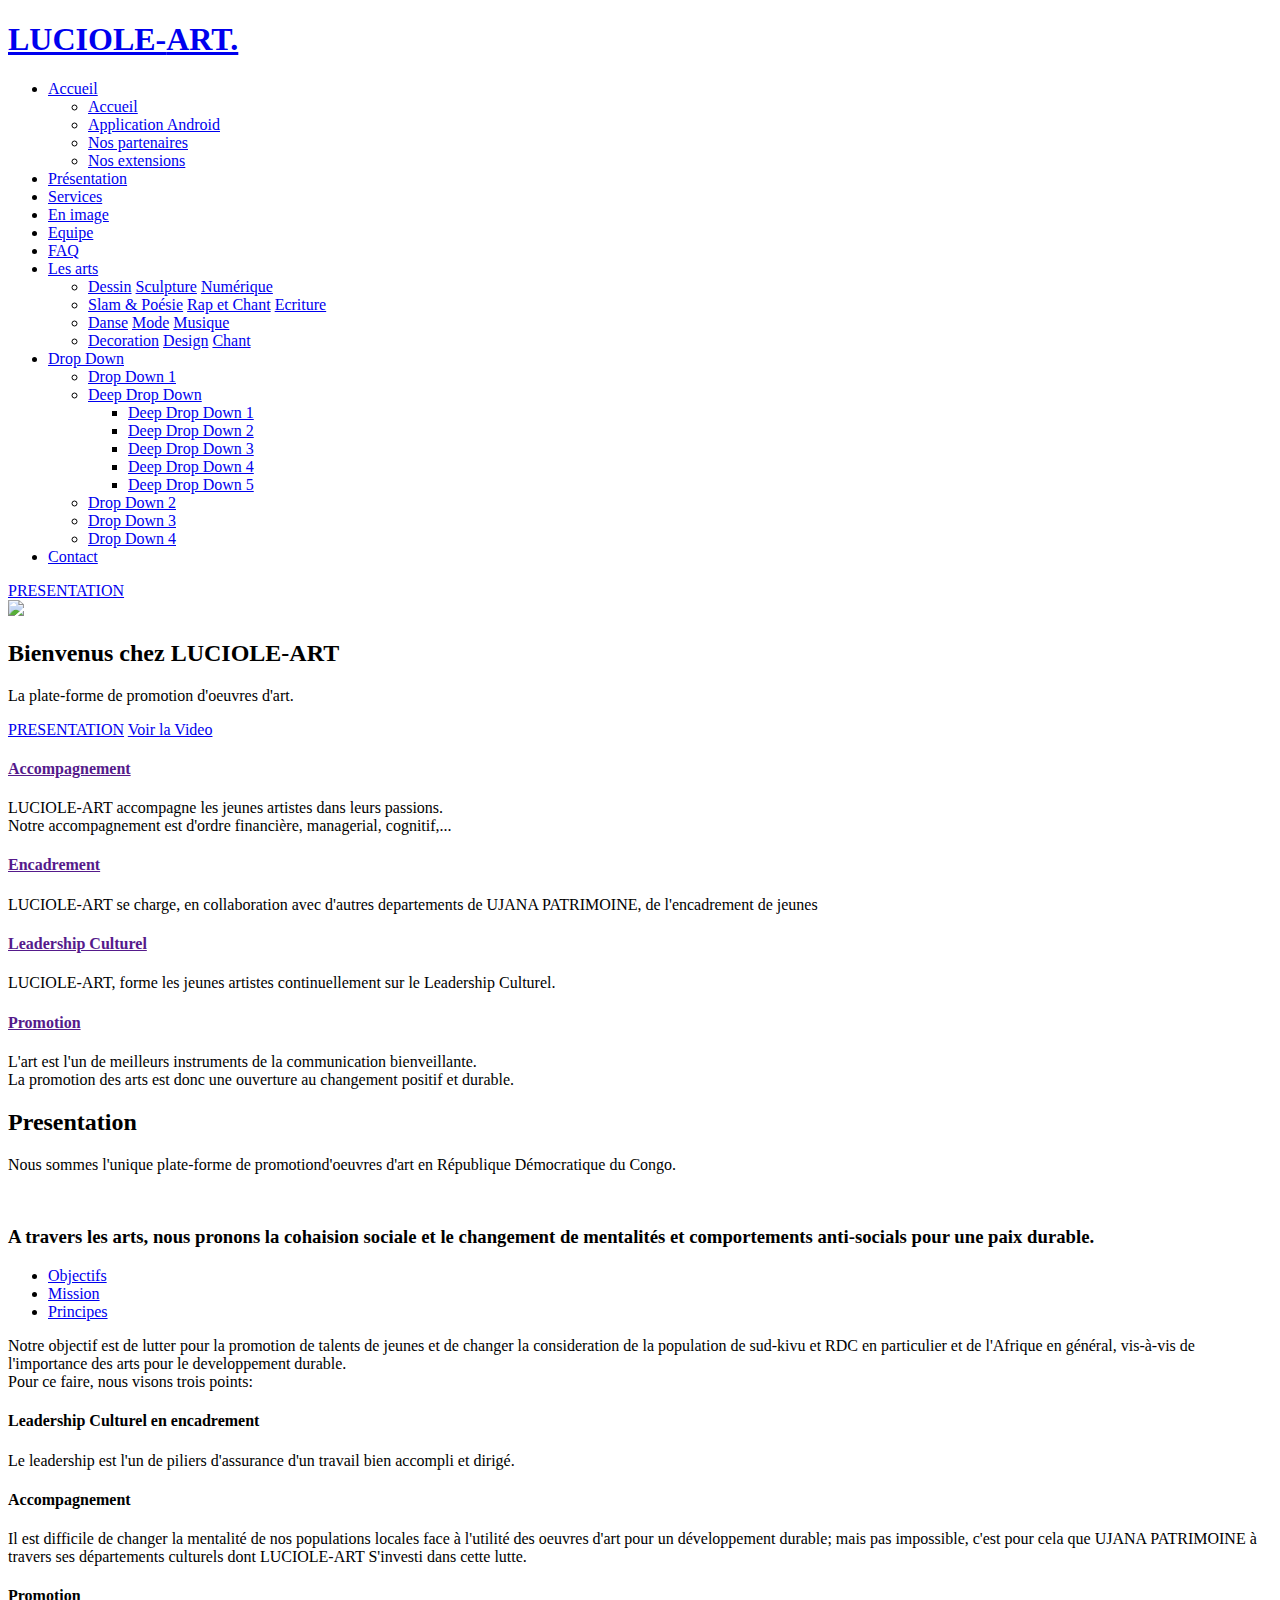
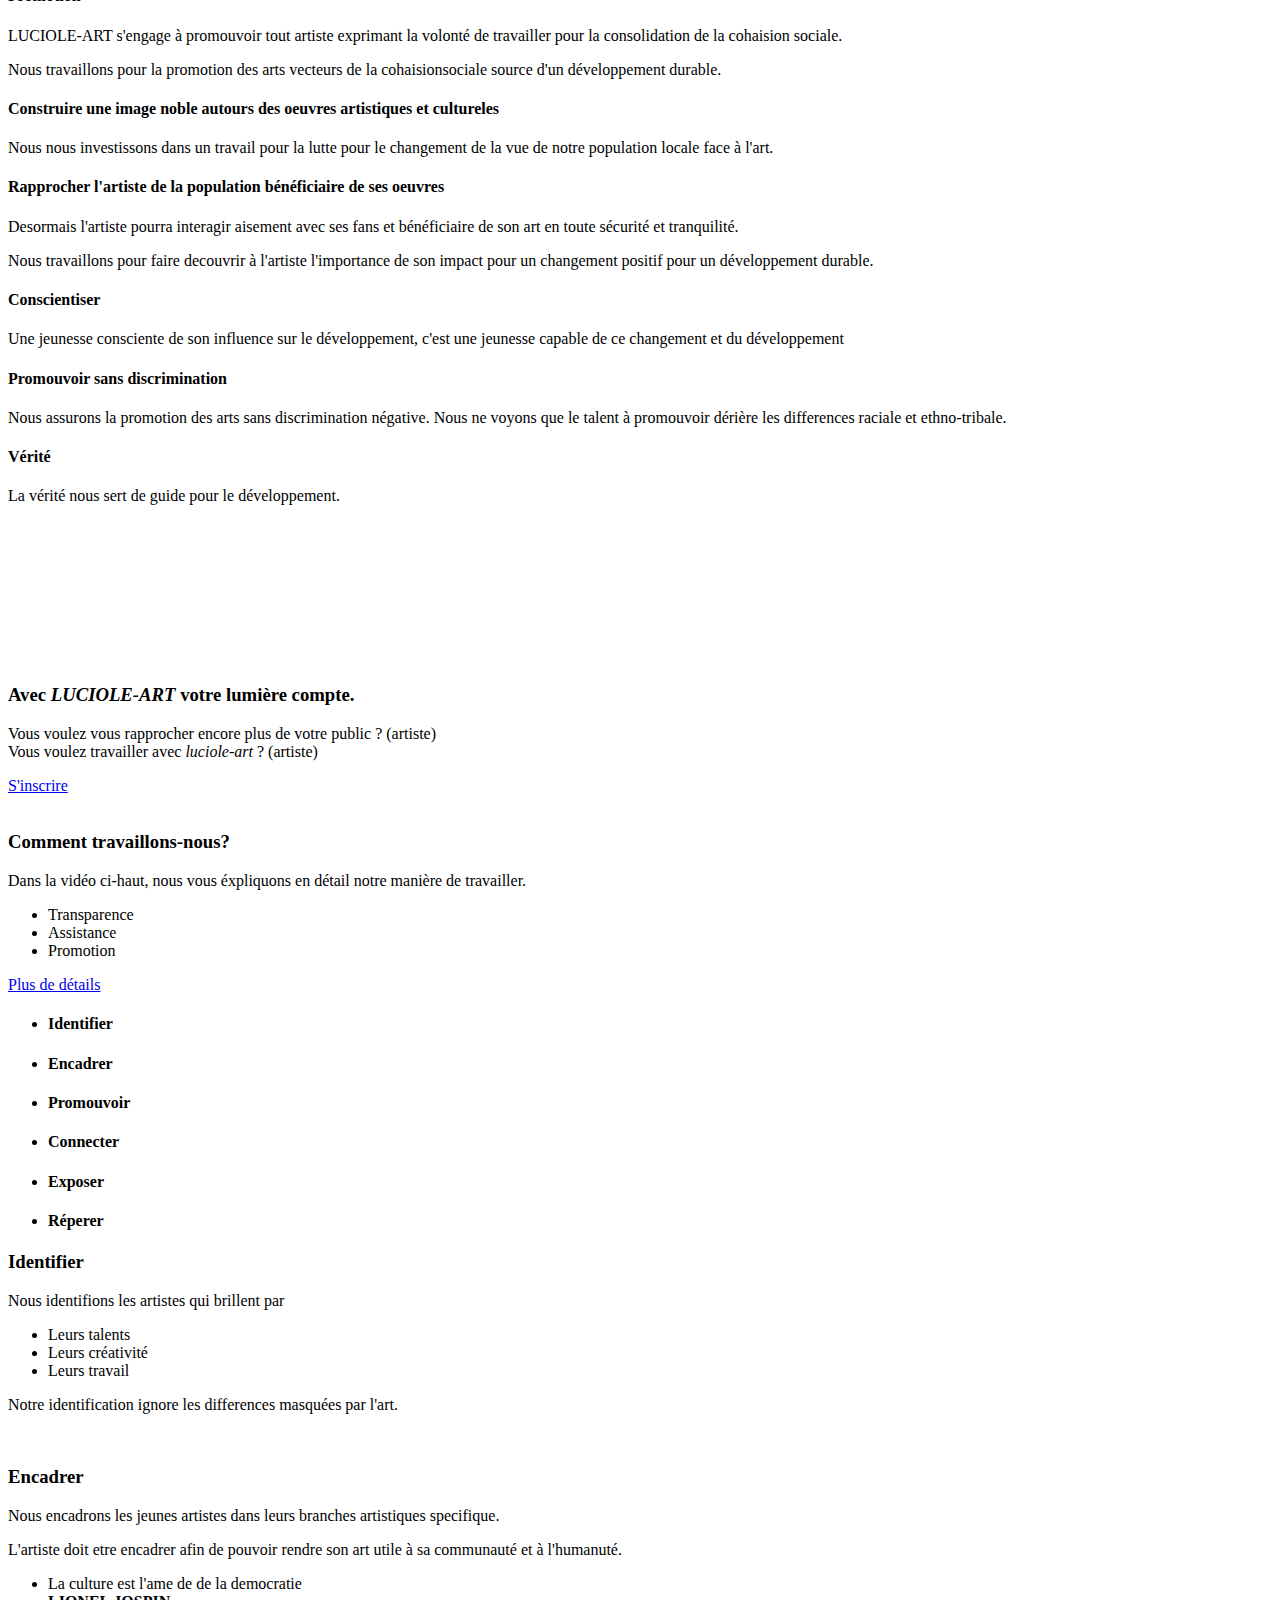
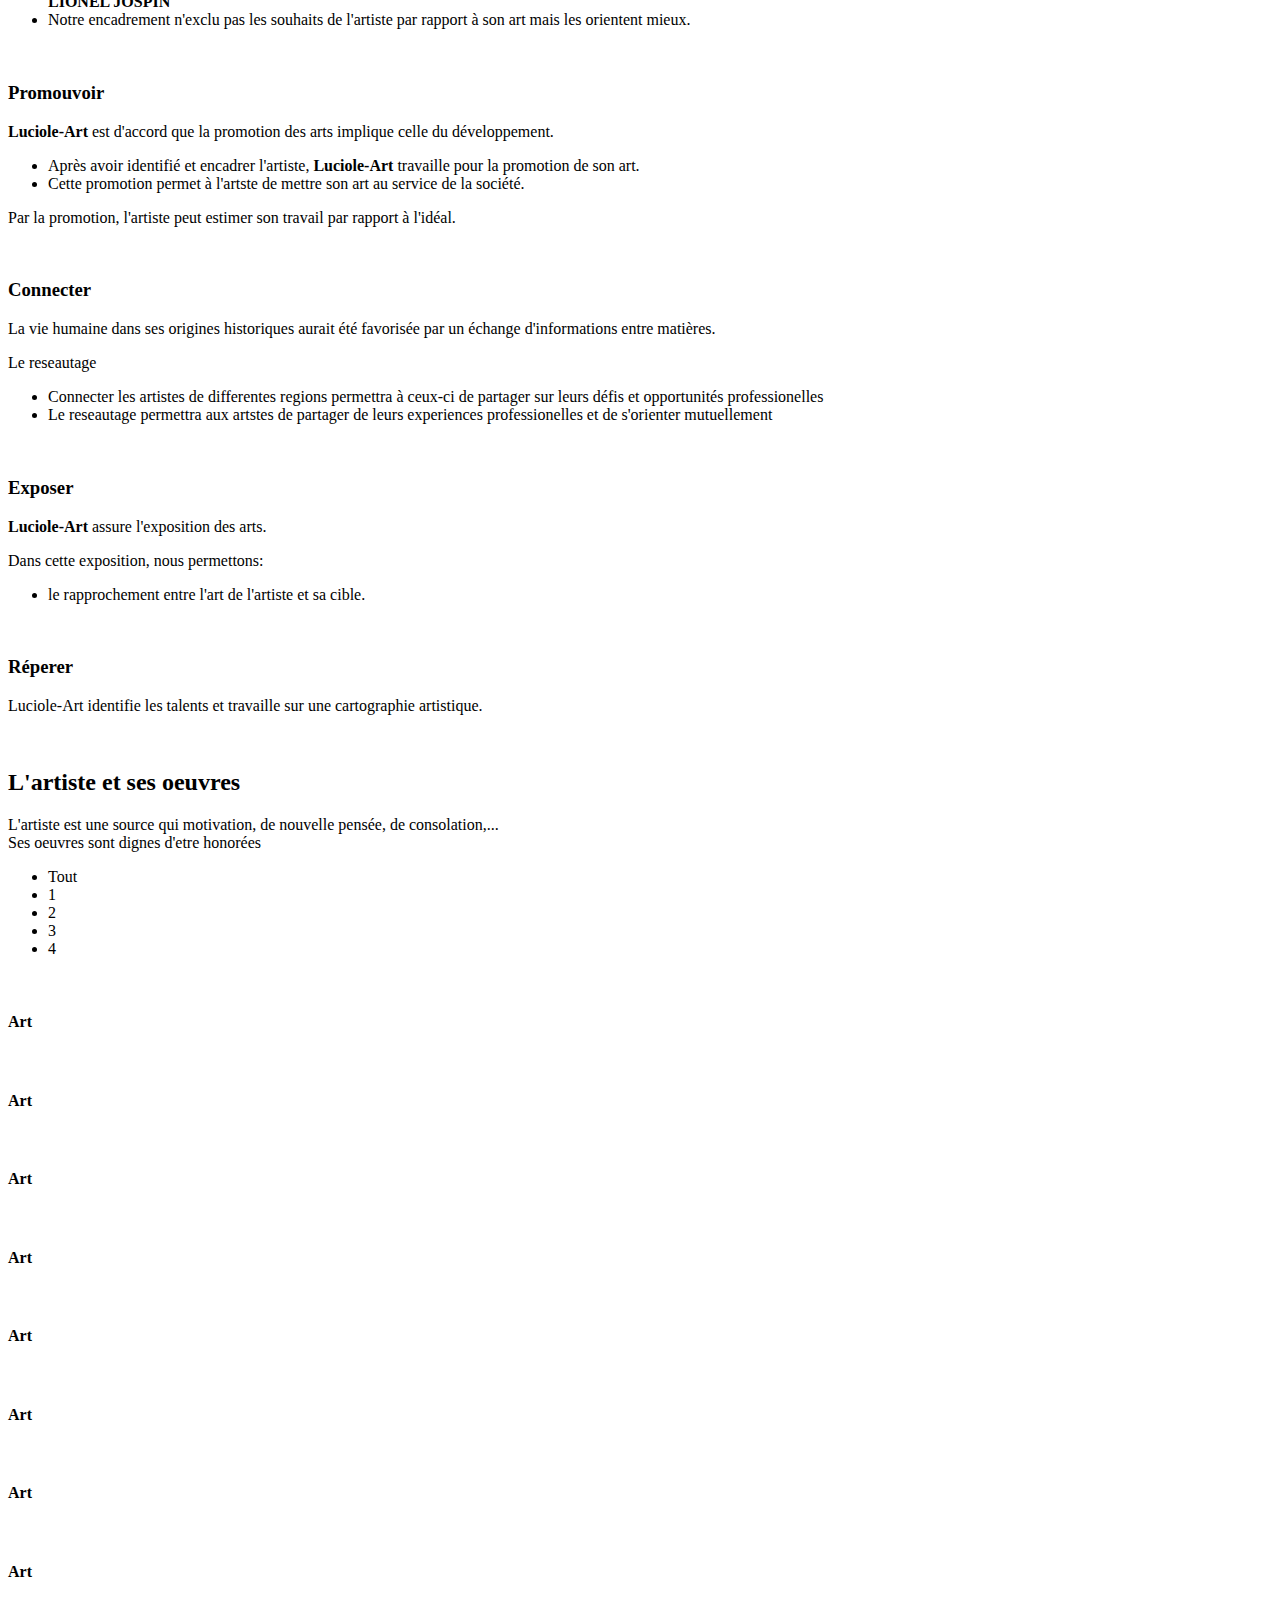
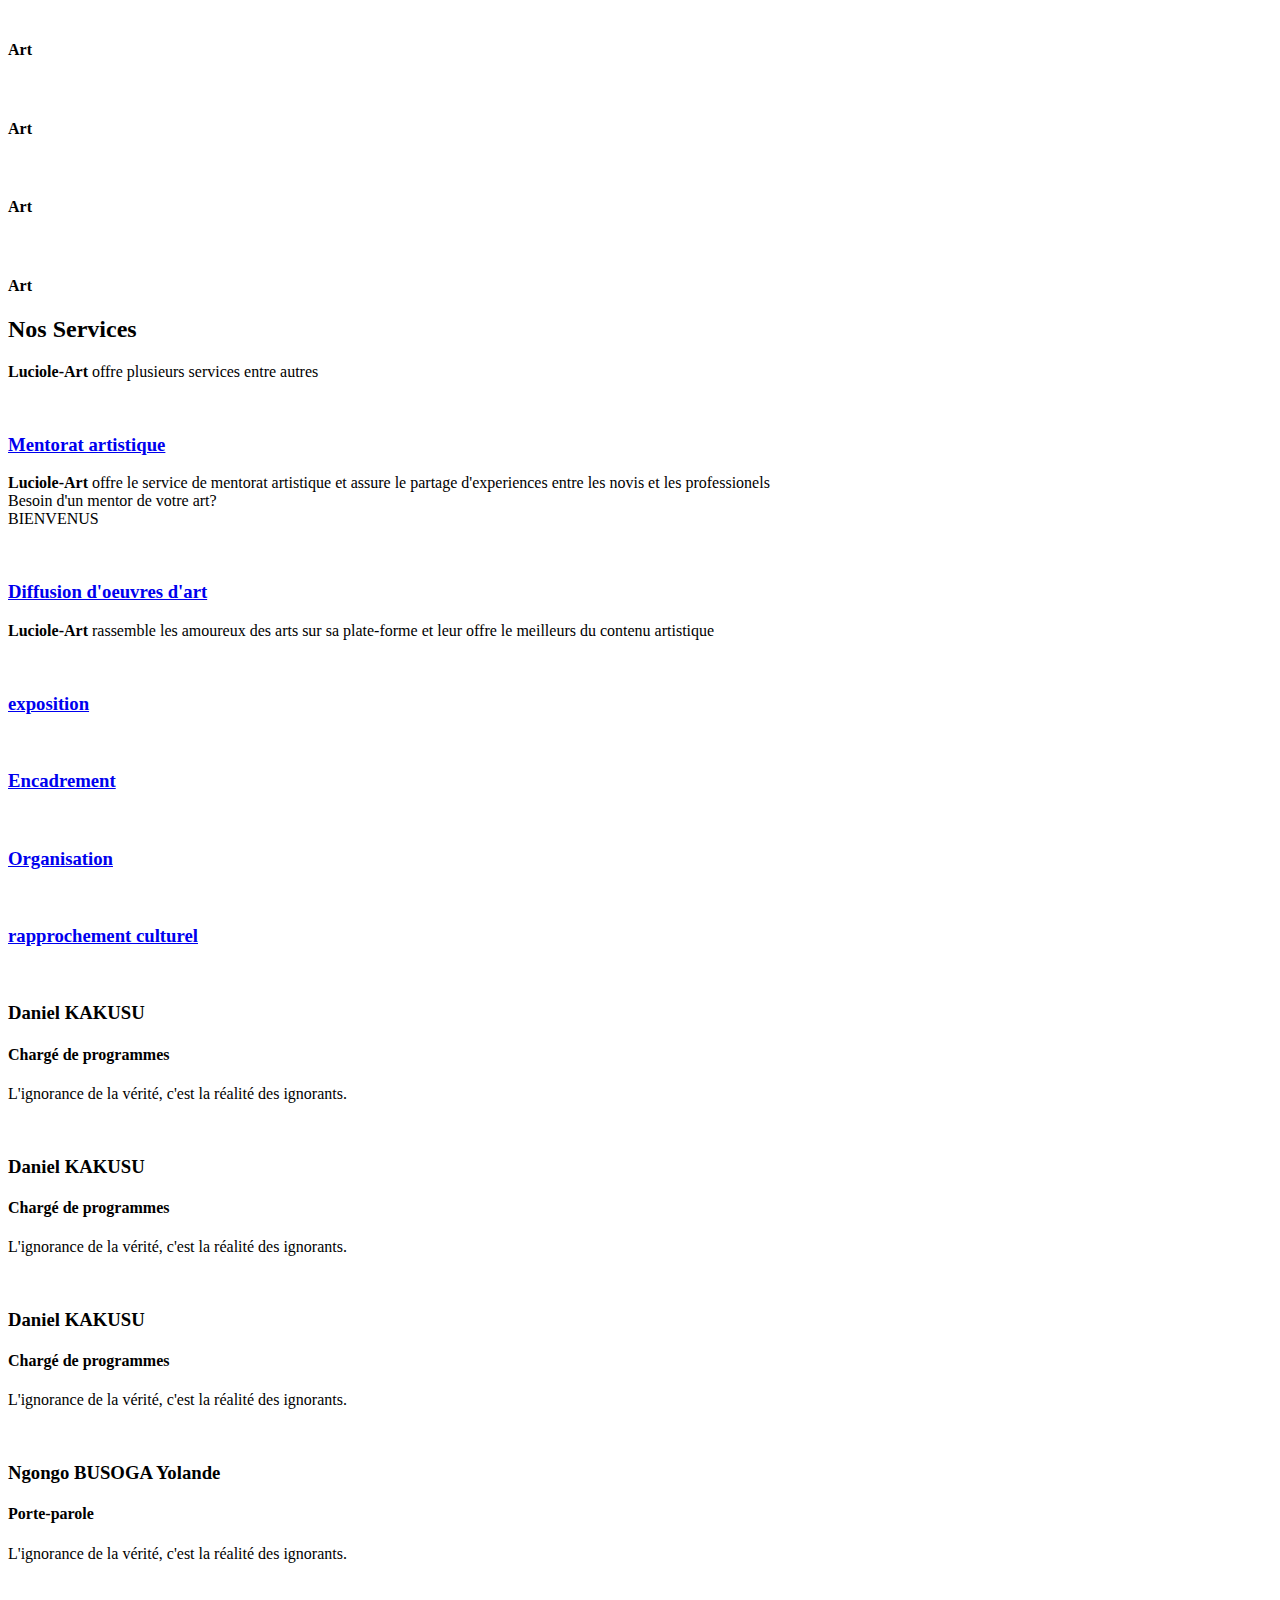
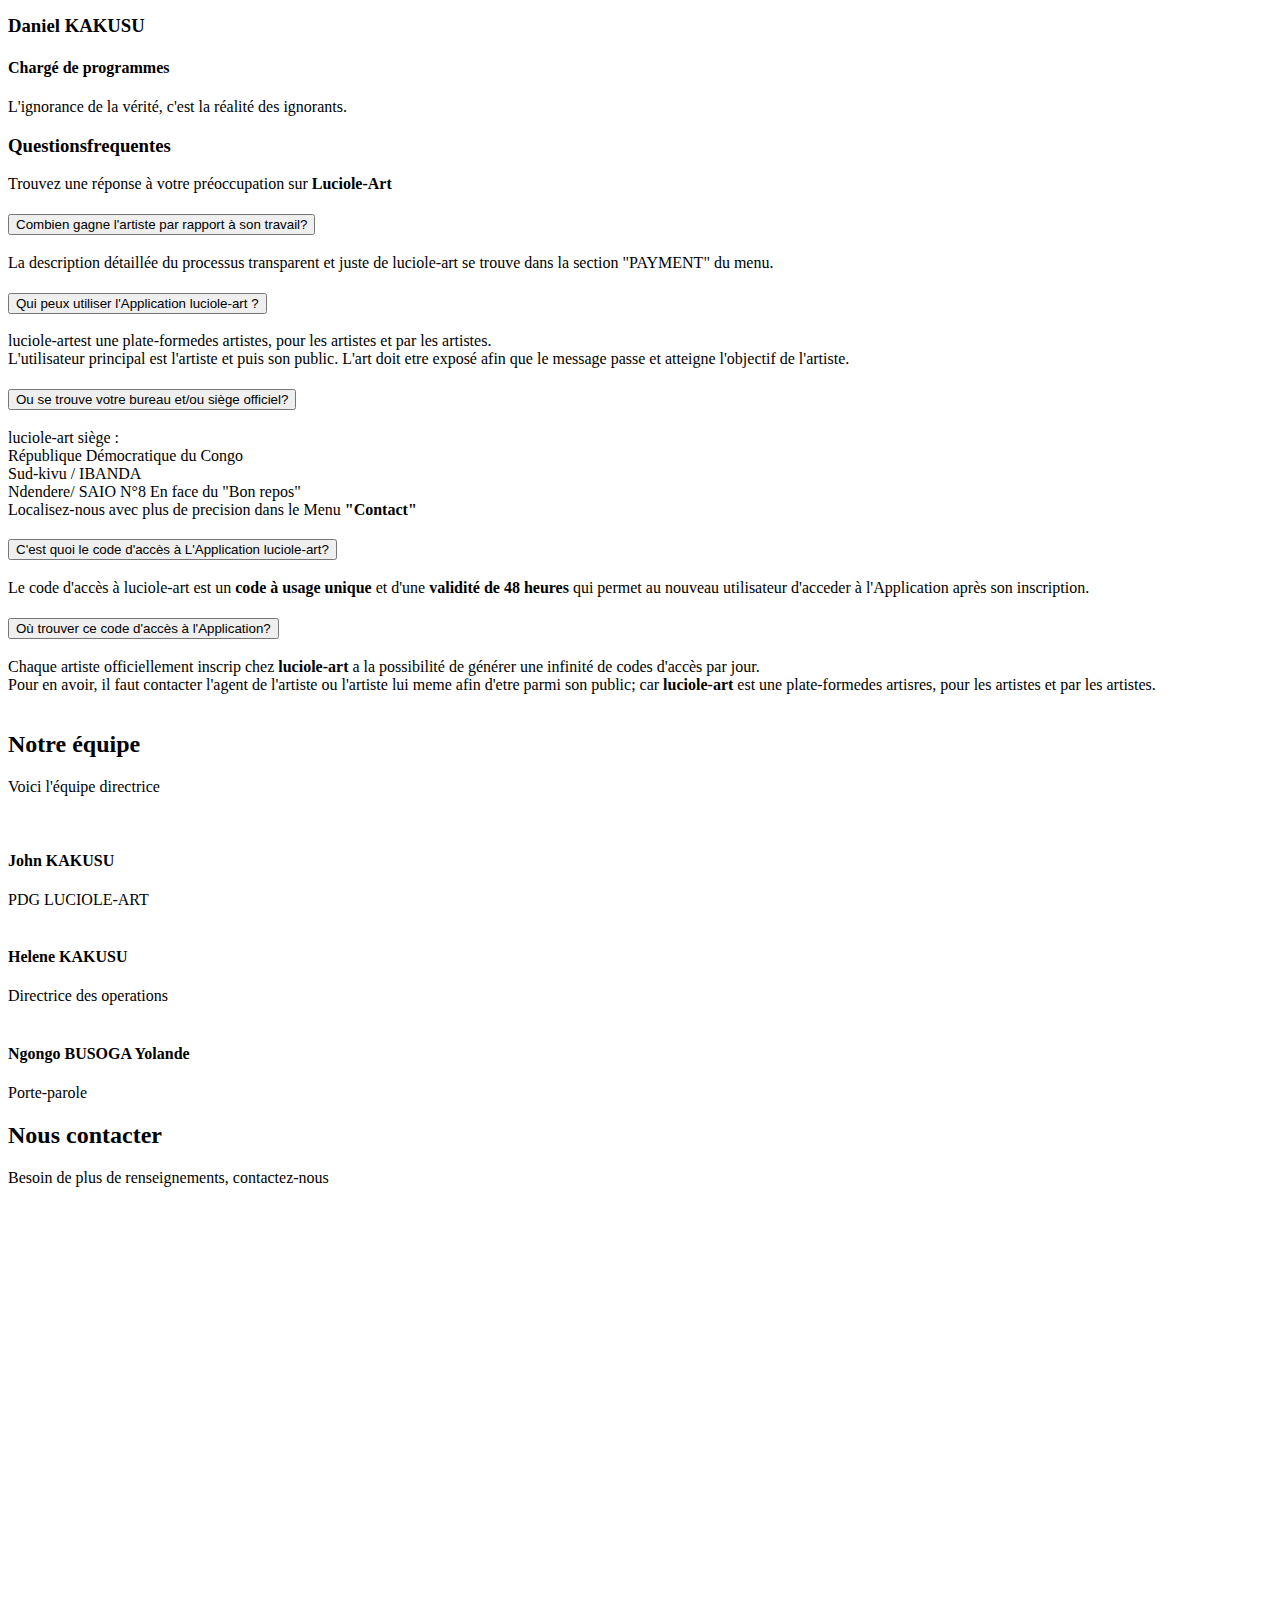
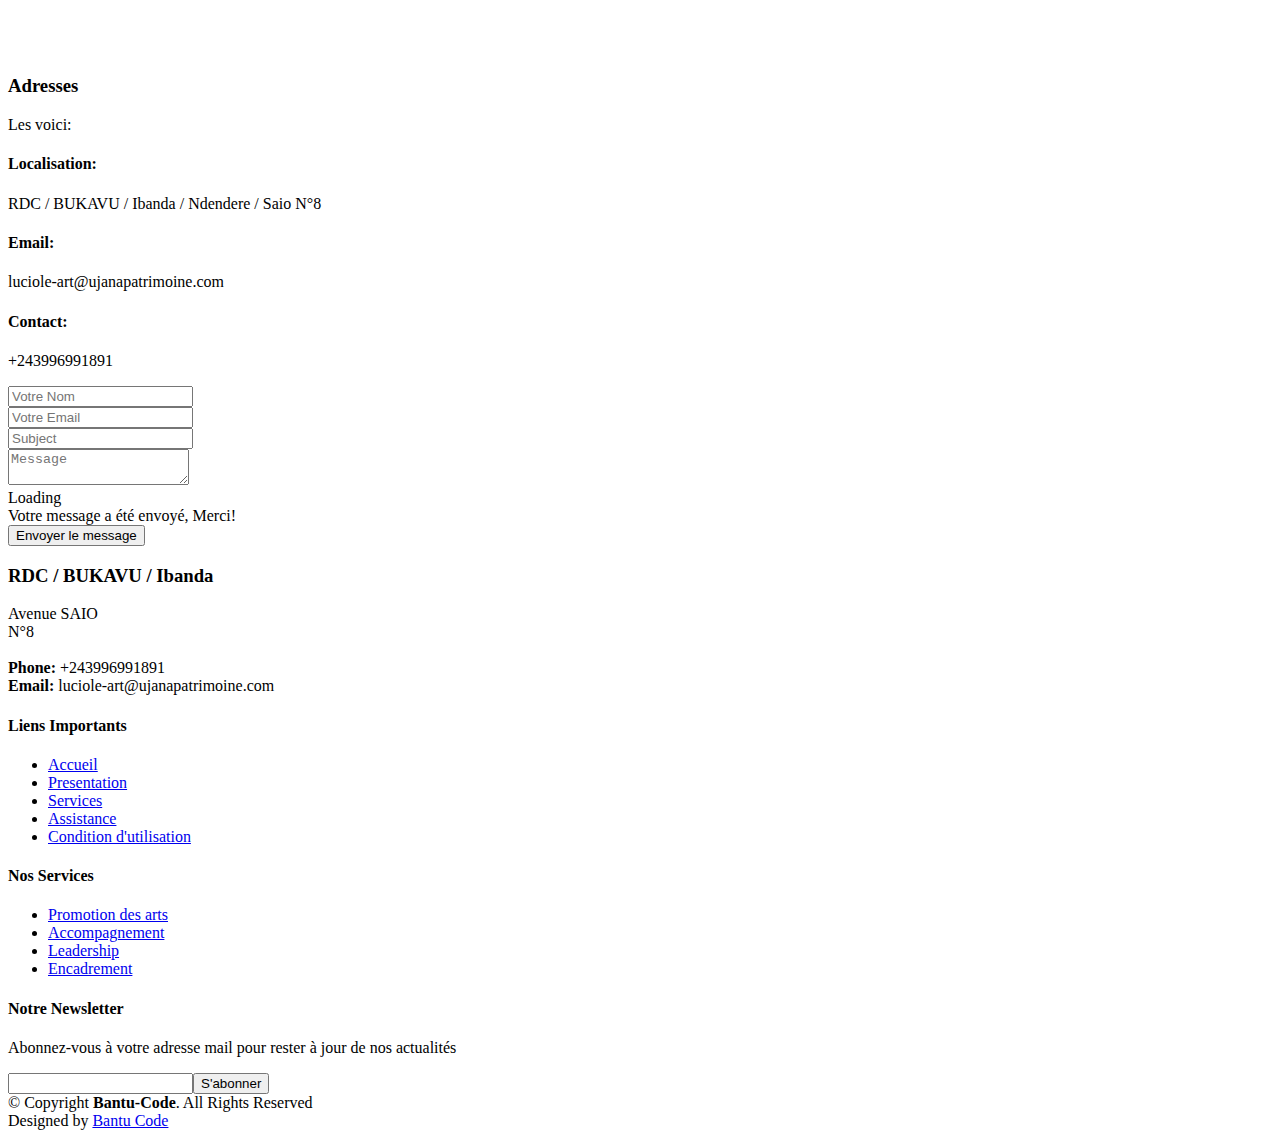
==== index.html @ 723c55bb "ajout de l'index html" ====
<!DOCTYPE html>
<html lang="en">

<head>
  <meta charset="utf-8">
  <meta content="width=device-width, initial-scale=1.0" name="viewport">

  <title>LUCIOLE-ART</title>
  <meta content="" name="description">
  <meta content="" name="keywords">

  <!-- Favicons -->
  <link href="logo.png" rel="icon">
  <link href="logo.png" rel="apple-touch-icon">

  <!-- Google Fonts -->
  <link rel="preconnect" href="https://fonts.googleapis.com">
  <link rel="preconnect" href="https://fonts.gstatic.com" crossorigin>
  <link href="https://fonts.googleapis.com/css2?family=Open+Sans:ital,wght@0,300;0,400;0,500;0,600;0,700;1,300;1,400;1,500;1,600;1,700&family=Poppins:ital,wght@0,300;0,400;0,500;0,600;0,700;1,300;1,400;1,500;1,600;1,700&family=Source+Sans+Pro:ital,wght@0,300;0,400;0,600;0,700;1,300;1,400;1,600;1,700&display=swap" rel="stylesheet">

  <!-- Vendor CSS Files -->
  <link href="bootstrap.min.css" rel="stylesheet">
  <link href="bootstrap-icons.css" rel="stylesheet">
  <link href="aos.css" rel="stylesheet">
  <link href="glightbox.min.css" rel="stylesheet">
  <link href="swiper-bundle.min.css" rel="stylesheet">

  <!-- Variables CSS Files. Uncomment your preferred color scheme -->
  <link href="variables.css" rel="stylesheet">
  <!-- <link href="assets/css/variables-blue.css" rel="stylesheet"> -->
  <!-- <link href="assets/css/variables-green.css" rel="stylesheet"> -->
  <!-- <link href="assets/css/variables-orange.css" rel="stylesheet"> -->
  <!-- <link href="assets/css/variables-purple.css" rel="stylesheet"> -->
  <!-- <link href="assets/css/variables-red.css" rel="stylesheet"> -->
  <!-- <link href="assets/css/variables-pink.css" rel="stylesheet"> -->

  <!-- Template Main CSS File -->
  <link href="main.css" rel="stylesheet">

  <!-- =======================================================
  * Template Name: HeroBiz
  * Updated: Sep 18 2023 with Bootstrap v5.3.2
  * Template URL: https://bootstrapmade.com/herobiz-bootstrap-business-template/
  * Author: BootstrapMade.com
  * License: https://bootstrapmade.com/license/
  ======================================================== -->
</head>

<body>

  <!-- ======= Header ======= -->
  <header id="header" class="header fixed-top" data-scrollto-offset="0">
    <div class="container-fluid d-flex align-items-center justify-content-between">

      <a href="index.html" class="logo d-flex align-items-center scrollto me-auto me-lg-0">
        <!-- Uncomment the line below if you also wish to use an image logo -->
        <!-- <img src="assets/img/logo.png" alt=""> -->
        <h1>LUCIOLE-<span>ART.</span></h1>
      </a>

      <nav id="navbar" class="navbar">
        <ul>

          <li class="dropdown"><a href="#"><span>Accueil</span> <i class="bi bi-chevron-down dropdown-indicator"></i></a>
            <ul>
              <li><a href="index.html" class="active">Accueil</a></li>
              <li><a href="index-2.html">Application Android</a></li>
              <li><a href="index-3.html">Nos partenaires</a></li>
              <li><a href="index-4.html">Nos extensions</a></li>
            </ul>
          </li>

          <li><a class="nav-link scrollto" href="index.html#about">Présentation</a></li>
          <li><a class="nav-link scrollto" href="index.html#services">Services</a></li>
          <li><a class="nav-link scrollto" href="index.html#portfolio">En image</a></li>
          <li><a class="nav-link scrollto" href="index.html#team">Equipe</a></li>
          <li><a href="index.html#faq">FAQ</a></li>
          <li class="dropdown megamenu"><a href="#"><span>Les arts</span> <i class="bi bi-chevron-down dropdown-indicator"></i></a>
            <ul>
              <li>
                <a href="#">Dessin</a>
                <a href="#">Sculpture</a>
                <a href="#">Numérique</a>
              </li>
              <li>
                <a href="#">Slam & Poésie</a>
                <a href="#">Rap et Chant</a>
                <a href="#">Ecriture</a>
              </li>
              <li>
                <a href="#">Danse</a>
                <a href="#">Mode</a>
                <a href="#">Musique</a>
              </li>
              <li>
                <a href="#">Decoration</a>
                <a href="#">Design</a>
                <a href="#">Chant</a>
              </li>
            </ul>
          </li>
          <li class="dropdown"><a href="#"><span>Drop Down</span> <i class="bi bi-chevron-down dropdown-indicator"></i></a>
            <ul>
              <li><a href="#">Drop Down 1</a></li>
              <li class="dropdown"><a href="#"><span>Deep Drop Down</span> <i class="bi bi-chevron-down dropdown-indicator"></i></a>
                <ul>
                  <li><a href="#">Deep Drop Down 1</a></li>
                  <li><a href="#">Deep Drop Down 2</a></li>
                  <li><a href="#">Deep Drop Down 3</a></li>
                  <li><a href="#">Deep Drop Down 4</a></li>
                  <li><a href="#">Deep Drop Down 5</a></li>
                </ul>
              </li>
              <li><a href="#">Drop Down 2</a></li>
              <li><a href="#">Drop Down 3</a></li>
              <li><a href="#">Drop Down 4</a></li>
            </ul>
          </li>
          <li><a class="nav-link scrollto" href="index.html#contact">Contact</a></li>
        </ul>
        <i class="bi bi-list mobile-nav-toggle d-none"></i>
      </nav><!-- .navbar -->

      <a class="btn-getstarted scrollto" href="index.html#about">PRESENTATION</a>

    </div>
  </header><!-- End Header -->

  <section id="hero-animated" class="hero-animated d-flex align-items-center">
    <div class="container d-flex flex-column justify-content-center align-items-center text-center position-relative" data-aos="zoom-out">
      <img src="hero-carousel-3.svg" class="img-fluid animated">
      <h2>Bienvenus chez <span>LUCIOLE-ART</span></h2>
      <p>La plate-forme de promotion d'oeuvres d'art.</p>
      <div class="d-flex">
        <a href="#about" class="btn-get-started scrollto">PRESENTATION</a>
        <a href="https://www.youtube.com/watch?v=LXb3EKWsInQ" class="glightbox btn-watch-video d-flex align-items-center"><i class="bi bi-play-circle"></i><span>Voir la Video</span></a>
      </div>
    </div>
  </section>

  <main id="main">

    <!-- ======= Featured Services Section ======= -->
    <section id="featured-services" class="featured-services">
      <div class="container">

        <div class="row gy-4">

          <div class="col-xl-3 col-md-6 d-flex" data-aos="zoom-out">
            <div class="service-item position-relative">
              <div class="icon"><i class="bi bi-activity icon"></i></div>
              <h4><a href="" class="stretched-link">Accompagnement</a></h4>
              <p><span>LUCIOLE-ART</span> accompagne les jeunes artistes dans leurs passions.<br/> 
              Notre accompagnement est d'ordre financière, managerial, cognitif,...</p>
            </div>
          </div><!-- End Service Item -->

          <div class="col-xl-3 col-md-6 d-flex" data-aos="zoom-out" data-aos-delay="200">
            <div class="service-item position-relative">
              <div class="icon"><i class="bi bi-bounding-box-circles icon"></i></div>
              <h4><a href="" class="stretched-link">Encadrement</a></h4>
              <p><span>LUCIOLE-ART</span> se charge, en collaboration avec d'autres departements de <span>UJANA PATRIMOINE</span>, de l'encadrement de jeunes </p>
            </div>
          </div><!-- End Service Item -->

          <div class="col-xl-3 col-md-6 d-flex" data-aos="zoom-out" data-aos-delay="400">
            <div class="service-item position-relative">
              <div class="icon"><i class="bi bi-calendar4-week icon"></i></div>
              <h4><a href="" class="stretched-link">Leadership Culturel</a></h4>
              <p>LUCIOLE-ART, forme les jeunes artistes continuellement sur le Leadership Culturel.</p>
            </div>
          </div><!-- End Service Item -->

          <div class="col-xl-3 col-md-6 d-flex" data-aos="zoom-out" data-aos-delay="600">
            <div class="service-item position-relative">
              <div class="icon"><i class="bi bi-broadcast icon"></i></div>
              <h4><a href="" class="stretched-link">Promotion</a></h4>
              <p>L'art est l'un de meilleurs instruments de la communication bienveillante. <br/> La promotion des arts est donc une ouverture au changement positif et durable.</p>
            </div>
          </div><!-- End Service Item -->

        </div>

      </div>
    </section><!-- End Featured Services Section -->

    <!-- ======= About Section ======= -->
    <section id="about" class="about">
      <div class="container" data-aos="fade-up">

        <div class="section-header">
          <h2>Presentation</h2>
          <p>Nous sommes l'unique plate-forme de promotiond'oeuvres d'art en République Démocratique du Congo.</p>
        </div>

        <div class="row g-4 g-lg-5" data-aos="fade-up" data-aos-delay="200">

          <div class="col-lg-5">
            <div class="about-img">
              <img src="logo.png" class="img-fluid" alt="">
            </div>
          </div>

          <div class="col-lg-7">
            <h3 class="pt-0 pt-lg-5">A travers les arts, nous pronons la cohaision sociale et le changement de mentalités et comportements anti-socials pour une paix durable.</h3>

            <!-- Tabs -->
            <ul class="nav nav-pills mb-3">
              <li><a class="nav-link active" data-bs-toggle="pill" href="#tab1">Objectifs</a></li>
              <li><a class="nav-link" data-bs-toggle="pill" href="#tab2">Mission</a></li>
              <li><a class="nav-link" data-bs-toggle="pill" href="#tab3">Principes</a></li>
            </ul><!-- End Tabs -->

            <!-- Tab Content -->
            <div class="tab-content">

              <div class="tab-pane fade show active" id="tab1">

                <p class="fst-italic">Notre objectif est de lutter pour la promotion de talents de jeunes et de changer la consideration de la population de sud-kivu et RDC en particulier et de l'Afrique en général, vis-à-vis de l'importance des arts pour le developpement durable.<br/> Pour ce faire, nous visons trois points:</p>

                <div class="d-flex align-items-center mt-4">
                  <i class="bi bi-check2"></i>
                  <h4>Leadership Culturel en encadrement</h4>
                </div>
                <p>Le leadership est l'un de piliers d'assurance d'un travail bien accompli et dirigé.</p>

                <div class="d-flex align-items-center mt-4">
                  <i class="bi bi-check2"></i>
                  <h4>Accompagnement</h4>
                </div>
                <p>Il est difficile de changer la mentalité de nos populations locales face à l'utilité des oeuvres d'art pour un développement durable; mais pas impossible, c'est pour cela que UJANA PATRIMOINE à travers ses départements culturels dont LUCIOLE-ART S'investi dans cette lutte.</p>

                <div class="d-flex align-items-center mt-4">
                  <i class="bi bi-check2"></i>
                  <h4>Promotion</h4>
                </div>
                <p>LUCIOLE-ART s'engage à promouvoir tout artiste exprimant la volonté de travailler pour la consolidation de la cohaision sociale. </p>

              </div><!-- End Tab 1 Content -->

              <div class="tab-pane fade show" id="tab2">

                <p class="fst-italic">Nous travaillons pour la promotion des arts vecteurs de la cohaisionsociale source d'un développement durable.</p>

                <div class="d-flex align-items-center mt-4">
                  <i class="bi bi-check2"></i>
                  <h4>Construire une image noble autours des oeuvres artistiques et cultureles</h4>
                </div>
                <p>Nous nous investissons dans un travail pour la lutte pour le changement de la vue de notre population locale face à l'art.</p>

                <div class="d-flex align-items-center mt-4">
                  <i class="bi bi-check2"></i>
                  <h4>Rapprocher l'artiste de la population bénéficiaire de ses oeuvres </h4>
                </div>
                <p>Desormais l'artiste pourra interagir aisement avec ses fans et bénéficiaire de son art en toute sécurité et tranquilité.</p>


              </div><!-- End Tab 2 Content -->

              <div class="tab-pane fade show" id="tab3">

                <p class="fst-italic">Nous travaillons pour faire decouvrir à l'artiste l'importance de son impact pour un changement positif pour un développement durable.</p>

                <div class="d-flex align-items-center mt-4">
                  <i class="bi bi-check2"></i>
                  <h4>Conscientiser</h4>
                </div>
                <p>Une jeunesse consciente de son influence sur le développement, c'est une jeunesse capable de ce changement et du développement</p>

                <div class="d-flex align-items-center mt-4">
                  <i class="bi bi-check2"></i>
                  <h4>Promouvoir sans discrimination</h4>
                </div>
                <p>Nous assurons la promotion des arts sans discrimination négative. Nous ne voyons que le talent à promouvoir dérière les differences raciale et ethno-tribale.</p>

                <div class="d-flex align-items-center mt-4">
                  <i class="bi bi-check2"></i>
                  <h4>Vérité</h4>
                </div>
                <p>La vérité nous sert de guide pour le développement.</p>

              </div><!-- End Tab 3 Content -->

            </div>

          </div>

        </div>

      </div>
    </section><!-- End About Section -->

    <!-- ======= Clients Section ======= -->
    <section id="clients" class="clients">
      <div class="container" data-aos="zoom-out">

        <div class="clients-slider swiper">
          <div class="swiper-wrapper align-items-center">
            <div class="swiper-slide"><img src="luciole.png" class="img-fluid" alt=""></div>
            <div class="swiper-slide"><img src="luciole.png" class="img-fluid" alt=""></div>
            <div class="swiper-slide"><img src="luciole.png" class="img-fluid" alt=""></div>
            <div class="swiper-slide"><img src="luciole.png" class="img-fluid" alt=""></div>
            <div class="swiper-slide"><img src="luciole.png" class="img-fluid" alt=""></div>
            <div class="swiper-slide"><img src="luciole.png" class="img-fluid" alt=""></div>
            <div class="swiper-slide"><img src="luciole.png" class="img-fluid" alt=""></div>
            <div class="swiper-slide"><img src="luciole.png" class="img-fluid" alt=""></div>
          </div>
        </div>

      </div>
    </section><!-- End Clients Section -->

    <!-- ======= Call To Action Section ======= -->
    <section id="cta" class="cta">
      <div class="container" data-aos="zoom-out">

        <div class="row g-5">

          <div class="col-lg-8 col-md-6 content d-flex flex-column justify-content-center order-last order-md-first">
            <h3>Avec <em>LUCIOLE-ART</em> votre lumière compte.</h3>
            <p>Vous voulez vous rapprocher encore plus de votre public ? (artiste) <br/>
            Vous voulez travailler avec <em>luciole-art</em> ? (artiste) </p>
            <a class="cta-btn align-self-start" href="#">S'inscrire</a>
          </div>

          <div class="col-lg-4 col-md-6 order-first order-md-last d-flex align-items-center">
            <div class="img">
              <img src="luciole.png" alt="" class="img-fluid">
            </div>
          </div>

        </div>

      </div>
    </section><!-- End Call To Action Section -->

    <!-- ======= On Focus Section ======= -->
    <section id="onfocus" class="onfocus">
      <div class="container-fluid p-0" data-aos="fade-up">

        <div class="row g-0">
          <div class="col-lg-6 video-play position-relative">
            <a href="https://www.youtube.com/watch?v=LXb3EKWsInQ" class="glightbox play-btn"></a>
          </div>
          <div class="col-lg-6">
            <div class="content d-flex flex-column justify-content-center h-100">
              <h3>Comment travaillons-nous?</h3>
              <p class="fst-italic">
                Dans la vidéo ci-haut, nous vous éxpliquons en détail notre manière de travailler.  
              </p>
              <ul>
                <li><i class="bi bi-check-circle"></i> Transparence</li>
                <li><i class="bi bi-check-circle"></i> Assistance</li>
                <li><i class="bi bi-check-circle"></i> Promotion</li>
              </ul>
              <a href="#" class="read-more align-self-start"><span>Plus de détails</span><i class="bi bi-arrow-right"></i></a>
            </div>
          </div>
        </div>

      </div>
    </section><!-- End On Focus Section -->

    <!-- ======= Features Section ======= -->
    <section id="features" class="features">
      <div class="container" data-aos="fade-up">

        <ul class="nav nav-tabs row gy-4 d-flex">

          <li class="nav-item col-6 col-md-4 col-lg-2">
            <a class="nav-link active show" data-bs-toggle="tab" data-bs-target="#tab-1">
              <i class="bi bi-binoculars color-cyan"></i>
              <h4>Identifier</h4>
            </a>
          </li><!-- End Tab 1 Nav -->

          <li class="nav-item col-6 col-md-4 col-lg-2">
            <a class="nav-link" data-bs-toggle="tab" data-bs-target="#tab-2">
              <i class="bi bi-box-seam color-indigo"></i>
              <h4>Encadrer</h4>
            </a>
          </li><!-- End Tab 2 Nav -->

          <li class="nav-item col-6 col-md-4 col-lg-2">
            <a class="nav-link" data-bs-toggle="tab" data-bs-target="#tab-3">
              <i class="bi bi-brightness-high color-teal"></i>
              <h4>Promouvoir</h4>
            </a>
          </li><!-- End Tab 3 Nav -->

          <li class="nav-item col-6 col-md-4 col-lg-2">
            <a class="nav-link" data-bs-toggle="tab" data-bs-target="#tab-4">
              <i class="bi bi-command color-red"></i>
              <h4>Connecter</h4>
            </a>
          </li><!-- End Tab 4 Nav -->

          <li class="nav-item col-6 col-md-4 col-lg-2">
            <a class="nav-link" data-bs-toggle="tab" data-bs-target="#tab-5">
              <i class="bi bi-easel color-blue"></i>
              <h4>Exposer</h4>
            </a>
          </li><!-- End Tab 5 Nav -->

          <li class="nav-item col-6 col-md-4 col-lg-2">
            <a class="nav-link" data-bs-toggle="tab" data-bs-target="#tab-6">
              <i class="bi bi-map color-orange"></i>
              <h4>Réperer</h4>
            </a>
          </li><!-- End Tab 6 Nav -->

        </ul>

        <div class="tab-content">

          <div class="tab-pane active show" id="tab-1">
            <div class="row gy-4">
              <div class="col-lg-8 order-2 order-lg-1" data-aos="fade-up" data-aos-delay="100">
                <h3>Identifier</h3>
                <p class="fst-italic">
                  Nous identifions les artistes qui brillent par
                </p>
                <ul>
                  <li><i class="bi bi-check-circle-fill"></i> Leurs talents</li>
                  <li><i class="bi bi-check-circle-fill"></i> Leurs créativité</li>
                  <li><i class="bi bi-check-circle-fill"></i> Leurs travail</li>
                </ul>
                <p>
                  Notre identification ignore les differences masquées par l'art.
                </p>
              </div>
              <div class="col-lg-4 order-1 order-lg-2 text-center" data-aos="fade-up" data-aos-delay="200">
                <img src="features-1.svg" alt="" class="img-fluid">
              </div>
            </div>
          </div><!-- End Tab Content 1 -->

          <div class="tab-pane" id="tab-2">
            <div class="row gy-4">
              <div class="col-lg-8 order-2 order-lg-1">
                <h3>Encadrer</h3>
                <p>
                 Nous encadrons les jeunes artistes dans leurs branches artistiques specifique.
                </p>
                <p class="fst-italic">
                 L'artiste doit etre encadrer afin de pouvoir rendre son art utile à sa communauté et à l'humanuté.
                </p>
                <ul>
                  <li><i class="bi bi-check-circle-fill"></i>La culture est l'ame de de la democratie<br/> <strong>LIONEL JOSPIN</strong></li>
                  <li><i class="bi bi-check-circle-fill"></i> Notre encadrement n'exclu pas les souhaits de l'artiste par rapport à son art mais les orientent mieux.</li>
                   </ul>
              </div>
              <div class="col-lg-4 order-1 order-lg-2 text-center">
                <img src="features-2.svg" alt="" class="img-fluid">
              </div>
            </div>
          </div><!-- End Tab Content 2 -->

          <div class="tab-pane" id="tab-3">
            <div class="row gy-4">
              <div class="col-lg-8 order-2 order-lg-1">
                <h3>Promouvoir</h3>
                <p>
                  <strong>Luciole-Art</strong> est d'accord que la promotion des arts implique celle du développement.
                </p>
                <ul>
                  <li><i class="bi bi-check-circle-fill"></i> Après avoir identifié et encadrer l'artiste, <strong>Luciole-Art</strong> travaille pour la promotion de son art.</li>
                  <li><i class="bi bi-check-circle-fill"></i> Cette promotion permet à l'artste de mettre son art au service de la société.</li>
                </ul>
                <p class="fst-italic">
                  Par la promotion, l'artiste peut estimer son travail par rapport à l'idéal.
                </p>
              </div>
              <div class="col-lg-4 order-1 order-lg-2 text-center">
                <img src="features-3.svg" alt="" class="img-fluid">
              </div>
            </div>
          </div><!-- End Tab Content 3 -->

          <div class="tab-pane" id="tab-4">
            <div class="row gy-4">
              <div class="col-lg-8 order-2 order-lg-1">
                <h3>Connecter</h3>
                <p>
                  La vie humaine dans ses origines historiques aurait été favorisée par un échange d'informations entre matières.
                </p>
                <p class="fst-italic">
                  Le reseautage
                </p>
                <ul>
                  <li><i class="bi bi-check-circle-fill"></i> Connecter les artistes de differentes regions permettra à ceux-ci de partager sur leurs défis et opportunités professionelles</li>
                  <li><i class="bi bi-check-circle-fill"></i> Le reseautage permettra aux artstes de partager de leurs experiences professionelles et de s'orienter mutuellement</li>
                </ul>
              </div>
              <div class="col-lg-4 order-1 order-lg-2 text-center">
                <img src="features-4.svg" alt="" class="img-fluid">
              </div>
            </div>
          </div><!-- End Tab Content 4 -->

          <div class="tab-pane" id="tab-5">
            <div class="row gy-4">
              <div class="col-lg-8 order-2 order-lg-1">
                <h3>Exposer</h3>
                <p>
                  <strong>Luciole-Art</strong> assure l'exposition des arts.
                </p>
                <p class="fst-italic">
                  Dans cette exposition, nous permettons:
                </p>
                <ul>
                  <li><i class="bi bi-check-circle-fill"></i> le rapprochement entre l'art de l'artiste et sa cible.</li>
                 </ul>
              </div>
              <div class="col-lg-4 order-1 order-lg-2 text-center">
                <img src="features-5.svg" alt="" class="img-fluid">
              </div>
            </div>
          </div><!-- End Tab Content 5 -->

          <div class="tab-pane" id="tab-6">
            <div class="row gy-4">
              <div class="col-lg-8 order-2 order-lg-1">
                <h3>Réperer</h3>
                <p>
                 <string>Luciole-Art</string> identifie les talents et travaille sur une cartographie artistique.
                </p>
              </div>
              <div class="col-lg-4 order-1 order-lg-2 text-center">
                <img src="features-6.svg" alt="" class="img-fluid">
              </div>
            </div>
          </div><!-- End Tab Content 6 -->

        </div>

      </div>
    </section><!-- End Features Section -->

  </section><!-- End F.A.Q Section -->

  <!-- ======= Portfolio Section ======= -->
  <section id="portfolio" class="portfolio" data-aos="fade-up">

    <div class="container">

      <div class="section-header">
        <h2>L'artiste et ses oeuvres</h2>
        <p>L'artiste est une source qui motivation, de nouvelle pensée, de consolation,...<br/>
        Ses oeuvres sont dignes d'etre honorées</p>
      </div>

    </div>

    <div class="container-fluid" data-aos="fade-up" data-aos-delay="200">

      <div class="portfolio-isotope" data-portfolio-filter="*" data-portfolio-layout="masonry" data-portfolio-sort="original-order">

        <ul class="portfolio-flters">
          <li data-filter="*" class="filter-active">Tout</li>
          <li data-filter=".filter-app">1</li>
          <li data-filter=".filter-product">2</li>
          <li data-filter=".filter-branding">3</li>
          <li data-filter=".filter-books">4</li>
        </ul><!-- End Portfolio Filters -->

        <div class="row g-0 portfolio-container">

          <div class="col-xl-3 col-lg-4 col-md-6 portfolio-item filter-app">
            <img src="pt.jpg" class="img-fluid" alt="">
            <div class="portfolio-info">
              <h4>Art</h4>
              <a href="pt.jpg" title="Art" data-gallery="portfolio-gallery" class="glightbox preview-link"><i class="bi bi-zoom-in"></i></a>
              <a href="portfolio-details.html" title="More Details" class="details-link"><i class="bi bi-link-45deg"></i></a>
            </div>
          </div><!-- End Portfolio Item -->

          <div class="col-xl-3 col-lg-4 col-md-6 portfolio-item filter-product">
            <img src="bboy.jpg" class="img-fluid" alt="">
            <div class="portfolio-info">
              <h4>Art</h4>
              <a href="bboy.jpg" title="Art" data-gallery="portfolio-gallery" class="glightbox preview-link"><i class="bi bi-zoom-in"></i></a>
              <a href="portfolio-details.html" title="More Details" class="details-link"><i class="bi bi-link-45deg"></i></a>
            </div>
          </div><!-- End Portfolio Item -->

          <div class="col-xl-3 col-lg-4 col-md-6 portfolio-item filter-branding">
            <img src="medit.jpeg" class="img-fluid" alt="">
            <div class="portfolio-info">
              <h4>Art</h4>
              <a href="medit.jpeg" title="Art" data-gallery="portfolio-gallery" class="glightbox preview-link"><i class="bi bi-zoom-in"></i></a>
              <a href="portfolio-details.html" title="More Details" class="details-link"><i class="bi bi-link-45deg"></i></a>
            </div>
          </div><!-- End Portfolio Item -->

          <div class="col-xl-3 col-lg-4 col-md-6 portfolio-item filter-books">
            <img src="gdf.jpeg" class="img-fluid" alt="">
            <div class="portfolio-info">
              <h4>Art</h4>
              <a href="gdf.jpeg" title="Art" data-gallery="portfolio-gallery" class="glightbox preview-link"><i class="bi bi-zoom-in"></i></a>
              <a href="portfolio-details.html" title="More Details" class="details-link"><i class="bi bi-link-45deg"></i></a>
            </div>
          </div><!-- End Portfolio Item -->

          <div class="col-xl-3 col-lg-4 col-md-6 portfolio-item filter-app">
            <img src="conc.jfif" class="img-fluid" alt="">
            <div class="portfolio-info">
              <h4>Art</h4>
              <a href="conc.jfif" title="Art" data-gallery="portfolio-gallery" class="glightbox preview-link"><i class="bi bi-zoom-in"></i></a>
              <a href="portfolio-details.html" title="More Details" class="details-link"><i class="bi bi-link-45deg"></i></a>
            </div>
          </div><!-- End Portfolio Item -->

          <div class="col-xl-3 col-lg-4 col-md-6 portfolio-item filter-product">
            <img src="jc.jfif" class="img-fluid" alt="">
            <div class="portfolio-info">
              <h4>Art</h4>
              <a href="jc.jfif" title="Art" data-gallery="portfolio-gallery" class="glightbox preview-link"><i class="bi bi-zoom-in"></i></a>
              <a href="portfolio-details.html" title="More Details" class="details-link"><i class="bi bi-link-45deg"></i></a>
            </div>
          </div><!-- End Portfolio Item -->

          <div class="col-xl-3 col-lg-4 col-md-6 portfolio-item filter-branding">
            <img src="mi.jfif" class="img-fluid" alt="">
            <div class="portfolio-info">
              <h4>Art</h4>
              <a href="mi.jfif" title="Art" data-gallery="portfolio-gallery" class="glightbox preview-link"><i class="bi bi-zoom-in"></i></a>
              <a href="portfolio-details.html" title="More Details" class="details-link"><i class="bi bi-link-45deg"></i></a>
            </div>
          </div><!-- End Portfolio Item -->

          <div class="col-xl-3 col-lg-4 col-md-6 portfolio-item filter-books">
            <img src="jc1.jfif" class="img-fluid" alt="">
            <div class="portfolio-info">
              <h4>Art</h4>
              <a href="jc1.jfif" title="Art" data-gallery="portfolio-gallery" class="glightbox preview-link"><i class="bi bi-zoom-in"></i></a>
              <a href="portfolio-details.html" title="More Details" class="details-link"><i class="bi bi-link-45deg"></i></a>
            </div>
          </div><!-- End Portfolio Item -->

          <div class="col-xl-3 col-lg-4 col-md-6 portfolio-item filter-app">
            <img src="is.jpeg" class="img-fluid" alt="">
            <div class="portfolio-info">
              <h4>Art</h4>
              <a href="is.jpeg" title="Art" data-gallery="portfolio-gallery" class="glightbox preview-link"><i class="bi bi-zoom-in"></i></a>
              <a href="portfolio-details.html" title="More Details" class="details-link"><i class="bi bi-link-45deg"></i></a>
            </div>
          </div><!-- End Portfolio Item -->

          <div class="col-xl-3 col-lg-4 col-md-6 portfolio-item filter-product">
            <img src="bk.jpg" class="img-fluid" alt="">
            <div class="portfolio-info">
              <h4>Art</h4>
              <a href="bk.jpg" title="Art" data-gallery="portfolio-gallery" class="glightbox preview-link"><i class="bi bi-zoom-in"></i></a>
              <a href="portfolio-details.html" title="More Details" class="details-link"><i class="bi bi-link-45deg"></i></a>
            </div>
          </div><!-- End Portfolio Item -->

          <div class="col-xl-3 col-lg-4 col-md-6 portfolio-item filter-branding">
            <img src="poe.png" class="img-fluid" alt="">
            <div class="portfolio-info">
              <h4>Art</h4>
              <a href="poe.png" title="Art" data-gallery="portfolio-gallery" class="glightbox preview-link"><i class="bi bi-zoom-in"></i></a>
              <a href="portfolio-details.html" title="More Details" class="details-link"><i class="bi bi-link-45deg"></i></a>
            </div>
          </div><!-- End Portfolio Item -->

          <div class="col-xl-3 col-lg-4 col-md-6 portfolio-item filter-books">
            <img src="mi" class="img-fluid" alt="">
            <div class="portfolio-info">
              <h4>Art</h4>
              <a href="mi" title="Art" data-gallery="portfolio-gallery" class="glightbox preview-link"><i class="bi bi-zoom-in"></i></a>
              <a href="portfolio-details.html" title="More Details" class="details-link"><i class="bi bi-link-45deg"></i></a>
            </div>
          </div><!-- End Portfolio Item -->

        </div><!-- End Portfolio Container -->

      </div>

    </div>
  </section><!-- End Portfolio Section -->


    <!-- ======= Services Section ======= -->
    <section id="services" class="services">
      <div class="container" data-aos="fade-up">

        <div class="section-header">
          <h2>Nos Services</h2>
          <p><strong>Luciole-Art</strong> offre plusieurs services entre autres</p>
        </div>

        <div class="row gy-5">

          <div class="col-xl-4 col-md-6" data-aos="zoom-in" data-aos-delay="200">
            <div class="service-item">
              <div class="img">
                <img src="luciole.png" class="img-fluid" alt="">
              </div>
              <div class="details position-relative">
                <div class="icon">
                  <i class="bi bi-activity"></i>
                </div>
                <a href="App.html" class="stretched-link">
                  <h3>Mentorat artistique</h3>
                </a>
                <p><strong>Luciole-Art</strong> offre le service de mentorat artistique et assure le partage d'experiences entre les novis et les professionels<br/>
                 Besoin d'un mentor de votre art?<br/> BIENVENUS</p>
              </div>
            </div>
          </div><!-- End Service Item -->

          <div class="col-xl-4 col-md-6" data-aos="zoom-in" data-aos-delay="300">
            <div class="service-item">
              <div class="img">
                <img src="luciole.png" class="img-fluid" alt="">
              </div>
              <div class="details position-relative">
                <div class="icon">
                  <i class="bi bi-broadcast"></i>
                </div>
                <a href="App.html" class="stretched-link">
                  <h3>Diffusion d'oeuvres d'art</h3>
                </a>
                <p><strong>Luciole-Art</strong> rassemble les amoureux des arts sur sa plate-forme et leur offre le meilleurs du contenu artistique</p>
              </div>
            </div>
          </div><!-- End Service Item -->

          <div class="col-xl-4 col-md-6" data-aos="zoom-in" data-aos-delay="400">
            <div class="service-item">
              <div class="img">
                <img src="luciole.png" class="img-fluid" alt="">
              </div>
              <div class="details position-relative">
                <div class="icon">
                  <i class="bi bi-easel"></i>
                </div>
                <a href="App.html" class="stretched-link">
                  <h3>exposition</h3>
                </a>
               
              </div>
            </div>
          </div><!-- End Service Item -->

          <div class="col-xl-4 col-md-6" data-aos="zoom-in" data-aos-delay="500">
            <div class="service-item">
              <div class="img">
                <img src="luciole.png" class="img-fluid" alt="">
              </div>
              <div class="details position-relative">
                <div class="icon">
                  <i class="bi bi-bounding-box-circles"></i>
                </div>
                <a href="App.html" class="stretched-link">
                  <h3>Encadrement</h3>
                </a>
                
                <a href="App.html" class="stretched-link"></a>
              </div>
            </div>
          </div><!-- End Service Item -->

          <div class="col-xl-4 col-md-6" data-aos="zoom-in" data-aos-delay="600">
            <div class="service-item">
              <div class="img">
                <img src="luciole.png" class="img-fluid" alt="">
              </div>
              <div class="details position-relative">
                <div class="icon">
                  <i class="bi bi-calendar4-week"></i>
                </div>
                <a href="#" class="stretched-link">
                  <h3>Organisation</h3>
                </a>
                
                <a href="App.html" class="stretched-link"></a>
              </div>
            </div>
          </div><!-- End Service Item -->

          <div class="col-xl-4 col-md-6" data-aos="zoom-in" data-aos-delay="700">
            <div class="service-item">
              <div class="img">
                <img src="luciole.png" class="img-fluid" alt="">
              </div>
              <div class="details position-relative">
                <div class="icon">
                  <i class="bi bi-chat-square-text"></i>
                </div>
                <a href="App.html" class="stretched-link">
                  <h3>rapprochement culturel</h3>
                </a>
             
              </div>
            </div>
          </div><!-- End Service Item -->

        </div>

      </div>
    </section><!-- End Services Section -->

    <!-- ======= Testimonials Section ======= -->
    <section id="testimonials" class="testimonials">
      <div class="container" data-aos="fade-up">

        <div class="testimonials-slider swiper">
          <div class="swiper-wrapper">

            <div class="swiper-slide">
              <div class="testimonial-item">
                <img src="daniel profil.png" class="testimonial-img" alt="">
                <h3>Daniel KAKUSU</h3>
                <h4>Chargé de programmes</h4>
                <div class="stars">
                  <i class="bi bi-star-fill"></i><i class="bi bi-star-fill"></i><i class="bi bi-star-fill"></i><i class="bi bi-star-fill"></i><i class="bi bi-star-fill"></i>
                </div>
                <p>
                  <i class="bi bi-quote quote-icon-left"></i>
                  L'ignorance de la vérité, c'est la réalité des ignorants.
                  <i class="bi bi-quote quote-icon-right"></i>
                </p>
              </div>
            </div><!-- End testimonial item -->

            <div class="swiper-slide">
              <div class="testimonial-item">
                <img src="daniel profil.png" class="testimonial-img" alt="">
                <h3>Daniel KAKUSU</h3>
                <h4>Chargé de programmes</h4>
                <div class="stars">
                  <i class="bi bi-star-fill"></i><i class="bi bi-star-fill"></i><i class="bi bi-star-fill"></i><i class="bi bi-star-fill"></i><i class="bi bi-star-fill"></i>
                </div>
                <p>
                  <i class="bi bi-quote quote-icon-left"></i>
                  L'ignorance de la vérité, c'est la réalité des ignorants.
                  <i class="bi bi-quote quote-icon-right"></i>
                </p>
              </div>
            </div><!-- End testimonial item -->

            <div class="swiper-slide">
              <div class="testimonial-item">
                <img src="daniel profil.png" class="testimonial-img" alt="">
                <h3>Daniel KAKUSU</h3>
                <h4>Chargé de programmes</h4>
                <div class="stars">
                  <i class="bi bi-star-fill"></i><i class="bi bi-star-fill"></i><i class="bi bi-star-fill"></i><i class="bi bi-star-fill"></i><i class="bi bi-star-fill"></i>
                </div>
                <p>
                  <i class="bi bi-quote quote-icon-left"></i>
                  L'ignorance de la vérité, c'est la réalité des ignorants.
                  <i class="bi bi-quote quote-icon-right"></i>
                </p>
              </div>
            </div><!-- End testimonial item -->

            <div class="swiper-slide">
              <div class="testimonial-item">
                <img src="yoyov.jpg" class="testimonial-img" alt="">
                <h3>Ngongo BUSOGA Yolande</h3>
                <h4>Porte-parole</h4>
                <div class="stars">
                  <i class="bi bi-star-fill"></i><i class="bi bi-star-fill"></i><i class="bi bi-star-fill"></i><i class="bi bi-star-fill"></i><i class="bi bi-star-fill"></i>
                </div>
                <p>
                  <i class="bi bi-quote quote-icon-left"></i>
                  L'ignorance de la vérité, c'est la réalité des ignorants.
                  <i class="bi bi-quote quote-icon-right"></i>
                </p>
              </div>
            </div><!-- End testimonial item -->

            <div class="swiper-slide">
              <div class="testimonial-item">
                <img src="daniel profil.png" class="testimonial-img" alt="">
                <h3>Daniel KAKUSU</h3>
                <h4>Chargé de programmes</h4>
                <div class="stars">
                  <i class="bi bi-star-fill"></i><i class="bi bi-star-fill"></i><i class="bi bi-star-fill"></i><i class="bi bi-star-fill"></i><i class="bi bi-star-fill"></i>
                </div>
                <p>
                  <i class="bi bi-quote quote-icon-left"></i>
                  L'ignorance de la vérité, c'est la réalité des ignorants.
                  <i class="bi bi-quote quote-icon-right"></i>
                </p>
              </div>
            </div><!-- End testimonial item -->

          </div>
          <div class="swiper-pagination"></div>
        </div>

      </div>
    </section><!-- End Testimonials Section -->

    
    <!-- ======= F.A.Q Section ======= -->
    <section id="faq" class="faq">
      <div class="container-fluid" data-aos="fade-up">

        <div class="row gy-4">

          <div class="col-lg-7 d-flex flex-column justify-content-center align-items-stretch  order-2 order-lg-1">

            <div class="content px-xl-5">
              <h3><strong>Questions</strong>frequentes</h3>
              <p>
Trouvez une réponse à votre préoccupation sur <strong>Luciole-Art</strong>
              </p>
            </div>

            <div class="accordion accordion-flush px-xl-5" id="faqlist">

              <div class="accordion-item" data-aos="fade-up" data-aos-delay="200">
                <h3 class="accordion-header">
                  <button class="accordion-button collapsed" type="button" data-bs-toggle="collapse" data-bs-target="#faq-content-1">
                    <i class="bi bi-question-circle question-icon"></i>
                    Combien gagne l'artiste par rapport à son travail?
                  </button>
                </h3>
                <div id="faq-content-1" class="accordion-collapse collapse" data-bs-parent="#faqlist">
                  <div class="accordion-body">
                    La description détaillée du processus transparent et juste de luciole-art se trouve dans la section "PAYMENT" du menu.
                  </div>
                </div>
              </div><!-- # Faq item-->

              <div class="accordion-item" data-aos="fade-up" data-aos-delay="300">
                <h3 class="accordion-header">
                  <button class="accordion-button collapsed" type="button" data-bs-toggle="collapse" data-bs-target="#faq-content-2">
                    <i class="bi bi-question-circle question-icon"></i>
                    Qui peux utiliser l'Application luciole-art ?
                  </button>
                </h3>
                <div id="faq-content-2" class="accordion-collapse collapse" data-bs-parent="#faqlist">
                  <div class="accordion-body">
                    luciole-artest une plate-formedes artistes, pour les artistes et par les artistes.<br/>
                    L'utilisateur principal est l'artiste et puis son public. L'art doit etre exposé afin que le message passe et atteigne l'objectif de l'artiste.
                  </div>
                </div>
              </div><!-- # Faq item-->

              <div class="accordion-item" data-aos="fade-up" data-aos-delay="400">
                <h3 class="accordion-header">
                  <button class="accordion-button collapsed" type="button" data-bs-toggle="collapse" data-bs-target="#faq-content-3">
                    <i class="bi bi-question-circle question-icon"></i>
                     Ou se trouve votre bureau et/ou siège officiel?
                  </button>
                </h3>
                <div id="faq-content-3" class="accordion-collapse collapse" data-bs-parent="#faqlist">
                  <div class="accordion-body">
                    luciole-art siège : <br/>République Démocratique du Congo <br/>
                    Sud-kivu / IBANDA <br/>
                  Ndendere/ SAIO N°8 
                  En face du "Bon repos"
                  <br/>

                  Localisez-nous avec plus de precision dans le Menu <strong>"Contact"</strong>
                  </div>
                </div>
              </div><!-- # Faq item-->

              <div class="accordion-item" data-aos="fade-up" data-aos-delay="500">
                <h3 class="accordion-header">
                  <button class="accordion-button collapsed" type="button" data-bs-toggle="collapse" data-bs-target="#faq-content-4">
                    <i class="bi bi-question-circle question-icon"></i>
                    C'est quoi le code d'accès à L'Application luciole-art?
                  </button>
                </h3>
                <div id="faq-content-4" class="accordion-collapse collapse" data-bs-parent="#faqlist">
                  <div class="accordion-body">
                    <i class="bi bi-question-circle question-icon"></i>
                    Le code d'accès à luciole-art est un <strong>code à usage unique</strong> et d'une <strong>validité de 48 heures</strong> qui permet au nouveau utilisateur d'acceder à l'Application après son inscription.
                  </div>
                </div>
              </div><!-- # Faq item-->

              <div class="accordion-item" data-aos="fade-up" data-aos-delay="600">
                <h3 class="accordion-header">
                  <button class="accordion-button collapsed" type="button" data-bs-toggle="collapse" data-bs-target="#faq-content-5">
                    <i class="bi bi-question-circle question-icon"></i>
                   Où trouver ce code d'accès à l'Application?
                  </button>
                </h3>
                <div id="faq-content-5" class="accordion-collapse collapse" data-bs-parent="#faqlist">
                  <div class="accordion-body">
                    Chaque artiste officiellement inscrip chez <strong>luciole-art</strong> a la possibilité de générer une infinité de codes d'accès par jour. <br/>
                    Pour en avoir, il faut contacter l'agent de l'artiste ou l'artiste lui meme afin d'etre parmi son public; car <strong>luciole-art</strong> est une plate-formedes artisres, pour les artistes et par les artistes.
                  </div>
                </div>
              </div><!-- # Faq item-->

            </div>

          </div>

          <div class="col-lg-5 align-items-stretch order-1 order-lg-2 img" style='background-image: url("faq.jpg");'>&nbsp;</div>
        </div>

      </div>
    

    <!-- ======= Team Section ======= -->
    <section id="team" class="team">
      <div class="container" data-aos="fade-up">

        <div class="section-header">
          <h2>Notre équipe</h2>
          <p>Voici l'équipe directrice</p>
        </div>

        <div class="row gy-5">


          <div class="col-xl-4 col-md-6 d-flex" data-aos="zoom-in" data-aos-delay="400">
            <div class="team-member">
              <div class="member-img">
                <img src="john.jpg" class="img-fluid" alt="">
              </div>
              <div class="member-info">
                <div class="social">
                  <a href=""><i class="bi bi-twitter"></i></a>
                  <a href=""><i class="bi bi-facebook"></i></a>
                  <a href=""><i class="bi bi-instagram"></i></a>
                  <a href=""><i class="bi bi-linkedin"></i></a>
                </div>
                <h4>John KAKUSU</h4>
                <span>PDG LUCIOLE-ART</span>
              </div>
            </div>
          </div><!-- End Team Member -->

          <div class="col-xl-4 col-md-6 d-flex" data-aos="zoom-in" data-aos-delay="600">
            <div class="team-member">
              <div class="member-img">
                <img src="logo.png" class="img-fluid" alt="">
              </div>
              <div class="member-info">
                <div class="social">
                  <a href=""><i class="bi bi-twitter"></i></a>
                  <a href=""><i class="bi bi-facebook"></i></a>
                  <a href=""><i class="bi bi-instagram"></i></a>
                  <a href=""><i class="bi bi-linkedin"></i></a>
                </div>
                <h4>Helene KAKUSU</h4>
                <span>Directrice des operations</span>
              </div>
            </div>
          </div><!-- End Team Member -->

          
          <div class="col-xl-4 col-md-6 d-flex" data-aos="zoom-in" data-aos-delay="200">
            <div class="team-member">
              <div class="member-img">
                <img src="yoyov.jpg" class="img-fluid" alt="">
              </div>
              <div class="member-info">
                <div class="social">
                  <a href=""><i class="bi bi-twitter"></i></a>
                  <a href="https://www.facebook.com/busoga.ngongoyolande/about"><i class="bi bi-facebook"></i></a>
                  <a href=""><i class="bi bi-instagram"></i></a>
                  <a href=""><i class="bi bi-linkedin"></i></a>
                </div>
                <h4>Ngongo BUSOGA Yolande</h4>
                <span>Porte-parole</span>
              </div>
            </div>
          </div><!-- End Team Member -->
        </div>

      </div>
    </section><!-- End Team Section -->

    <!-- ======= Contact Section ======= -->
    <section id="contact" class="contact">
      <div class="container">

        <div class="section-header">
          <h2>Nous contacter</h2>
          <p>Besoin de plus de renseignements, contactez-nous</p>
        </div>

      </div>

      <div class="map">
        <iframe src="https://www.google.com/maps/embed?pb=!1m14!1m12!1m3!1d627.7359160685971!2d28.85553272950735!3d-2.4975397025264257!2m3!1f0!2f0!3f0!3m2!1i1024!2i768!4f13.1!5e1!3m2!1sfr!2scd!4v1696850736920!5m2!1sfr!2scd" width="600" height="450" style="border:0;" allowfullscreen="" loading="lazy" referrerpolicy="no-referrer-when-downgrade"> Adresse physique</iframe>
      </div><!-- End Google Maps -->

      <div class="container">

        <div class="row gy-5 gx-lg-5">

          <div class="col-lg-4">

            <div class="info">
              <h3>Adresses</h3>
              <p>Les voici:</p>

              <div class="info-item d-flex">
                <i class="bi bi-geo-alt flex-shrink-0"></i>
                <div>
                  <h4>Localisation:</h4>
                  <p>RDC / BUKAVU / Ibanda / Ndendere / Saio N°8</p>
                </div>
              </div><!-- End Info Item -->

              <div class="info-item d-flex">
                <i class="bi bi-envelope flex-shrink-0"></i>
                <div>
                  <h4>Email:</h4>
                  <p>luciole-art@ujanapatrimoine.com</p>
                </div>
              </div><!-- End Info Item -->

              <div class="info-item d-flex">
                <i class="bi bi-phone flex-shrink-0"></i>
                <div>
                  <h4>Contact:</h4>
                  <p>+243996991891</p>
                </div>
              </div><!-- End Info Item -->

            </div>

          </div>

          <div class="col-lg-8">
            <form action="contact.php" method="post" role="form" class="php-email-form">
              <div class="row">
                <div class="col-md-6 form-group">
                  <input type="text" name="name" class="form-control" id="name" placeholder="Votre Nom" required>
                </div>
                <div class="col-md-6 form-group mt-3 mt-md-0">
                  <input type="email" class="form-control" name="email" id="email" placeholder="Votre Email" required>
                </div>
              </div>
              <div class="form-group mt-3">
                <input type="text" class="form-control" name="subject" id="subject" placeholder="Subject" required>
              </div>
              <div class="form-group mt-3">
                <textarea class="form-control" name="message" placeholder="Message" required></textarea>
              </div>
              <div class="my-3">
                <div class="loading">Loading</div>
                <div class="error-message"></div>
                <div class="sent-message">Votre message a été envoyé, Merci!</div>
              </div>
              <div class="text-center"><button type="submit">Envoyer le message</button></div>
            </form>
          </div><!-- End Contact Form -->

        </div>

      </div>
    </section><!-- End Contact Section -->

  </main><!-- End #main -->

  <!-- ======= Footer ======= -->
  <footer id="footer" class="footer">

    <div class="footer-content">
      <div class="container">
        <div class="row">

          <div class="col-lg-3 col-md-6">
            <div class="footer-info">
              <h3>RDC / BUKAVU / Ibanda</h3>
              <p>
                Avenue SAIO <br>
                N°8<br><br>
                <strong>Phone:</strong> +243996991891<br>
                <strong>Email:</strong> luciole-art@ujanapatrimoine.com<br>
              </p>
            </div>
          </div>

          <div class="col-lg-2 col-md-6 footer-links">
            <h4>Liens Importants</h4>
            <ul>
              <li><i class="bi bi-chevron-right"></i> <a href="#">Accueil</a></li>
              <li><i class="bi bi-chevron-right"></i> <a href="#">Presentation</a></li>
              <li><i class="bi bi-chevron-right"></i> <a href="#">Services</a></li>
              <li><i class="bi bi-chevron-right"></i> <a href="#">Assistance</a></li>
              <li><i class="bi bi-chevron-right"></i> <a href="#">Condition d'utilisation</a></li>
            </ul>
          </div>

          <div class="col-lg-3 col-md-6 footer-links">
            <h4>Nos Services</h4>
            <ul>
              <li><i class="bi bi-chevron-right"></i> <a href="#">Promotion des arts</a></li>
              <li><i class="bi bi-chevron-right"></i> <a href="#">Accompagnement</a></li>
              <li><i class="bi bi-chevron-right"></i> <a href="#">Leadership</a></li>
              <li><i class="bi bi-chevron-right"></i> <a href="#">Encadrement</a></li>

            </ul>
          </div>

          <div class="col-lg-4 col-md-6 footer-newsletter">
            <h4>Notre Newsletter</h4>
            <p>Abonnez-vous à votre adresse mail pour rester à jour de nos actualités</p>
            <form action="" method="post">
              <input type="email" name="email"><input type="submit" value="S'abonner">
            </form>

          </div>

        </div>
      </div>
    </div>

    <div class="footer-legal text-center">
      <div class="container d-flex flex-column flex-lg-row justify-content-center justify-content-lg-between align-items-center">

        <div class="d-flex flex-column align-items-center align-items-lg-start">
          <div class="copyright">
            &copy; Copyright <strong><span>Bantu-Code</span></strong>. All Rights Reserved
          </div>
          <div class="credits">
            <!-- All the links in the footer should remain intact. -->
            <!-- You can delete the links only if you purchased the pro version. -->
            <!-- Licensing information: https://bootstrapmade.com/license/ -->
            <!-- Purchase the pro version with working PHP/AJAX contact form: https://bootstrapmade.com/herobiz-bootstrap-business-template/ -->
            Designed by <a href="#">Bantu Code</a>
          </div>
        </div>

        <div class="social-links order-first order-lg-last mb-3 mb-lg-0">
          <a href="#" class="twitter"><i class="bi bi-twitter"></i></a>
          <a href="#" class="facebook"><i class="bi bi-facebook"></i></a>
          <a href="#" class="instagram"><i class="bi bi-instagram"></i></a>
          <a href="#" class="google-plus"><i class="bi bi-skype"></i></a>
          <a href="#" class="linkedin"><i class="bi bi-linkedin"></i></a>
        </div>

      </div>
    </div>

  </footer><!-- End Footer -->

  <a href="#" class="scroll-top d-flex align-items-center justify-content-center"><i class="bi bi-arrow-up-short"></i></a>

  <div id="preloader"></div>

  <!-- Vendor JS Files -->
  <script src="bootstrap.bundle.min.js"></script>
  <script src="aos.js"></script>
  <script src="glightbox.min.js"></script>
  <script src="isotope.pkgd.min.js"></script>
  <script src="swiper-bundle.min.js"></script>
  <script src="validate.js"></script>

  <!-- Template Main JS File -->
  <script src="main.js"></script>

</body>

</html>
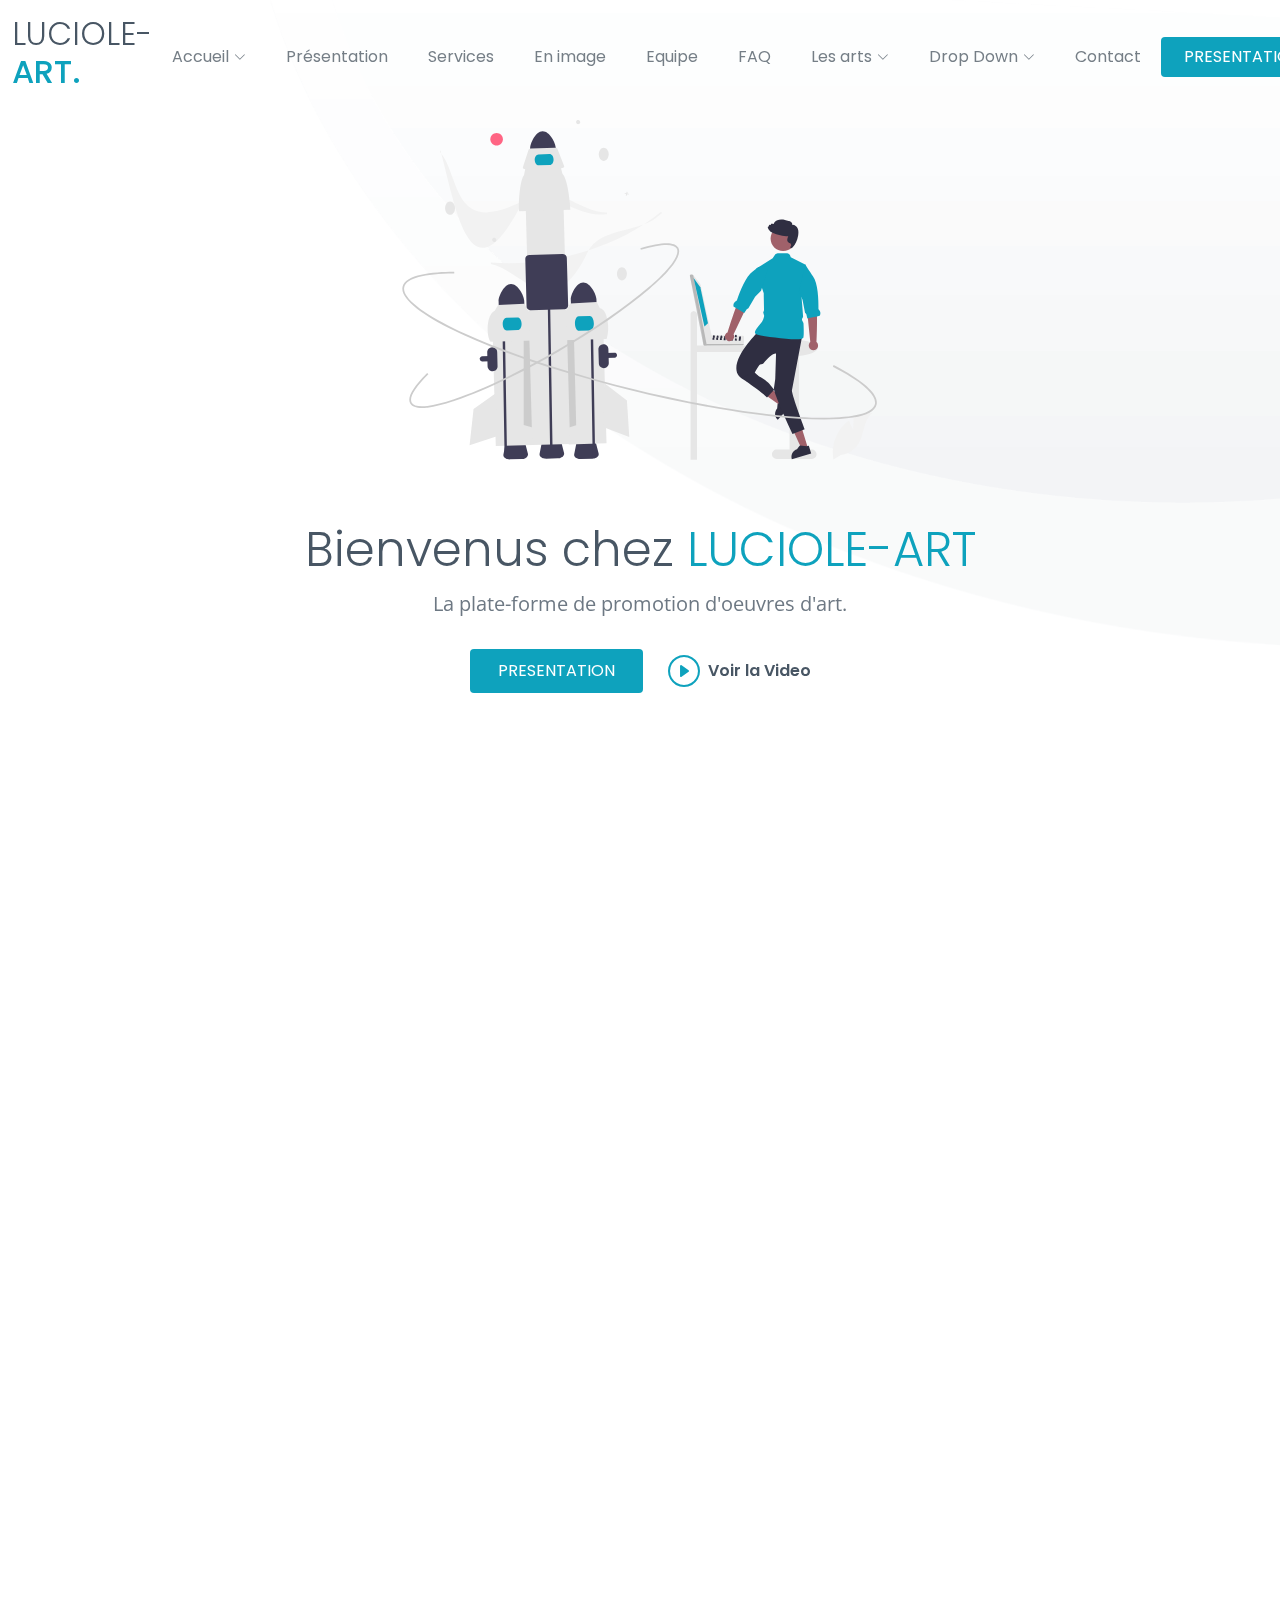
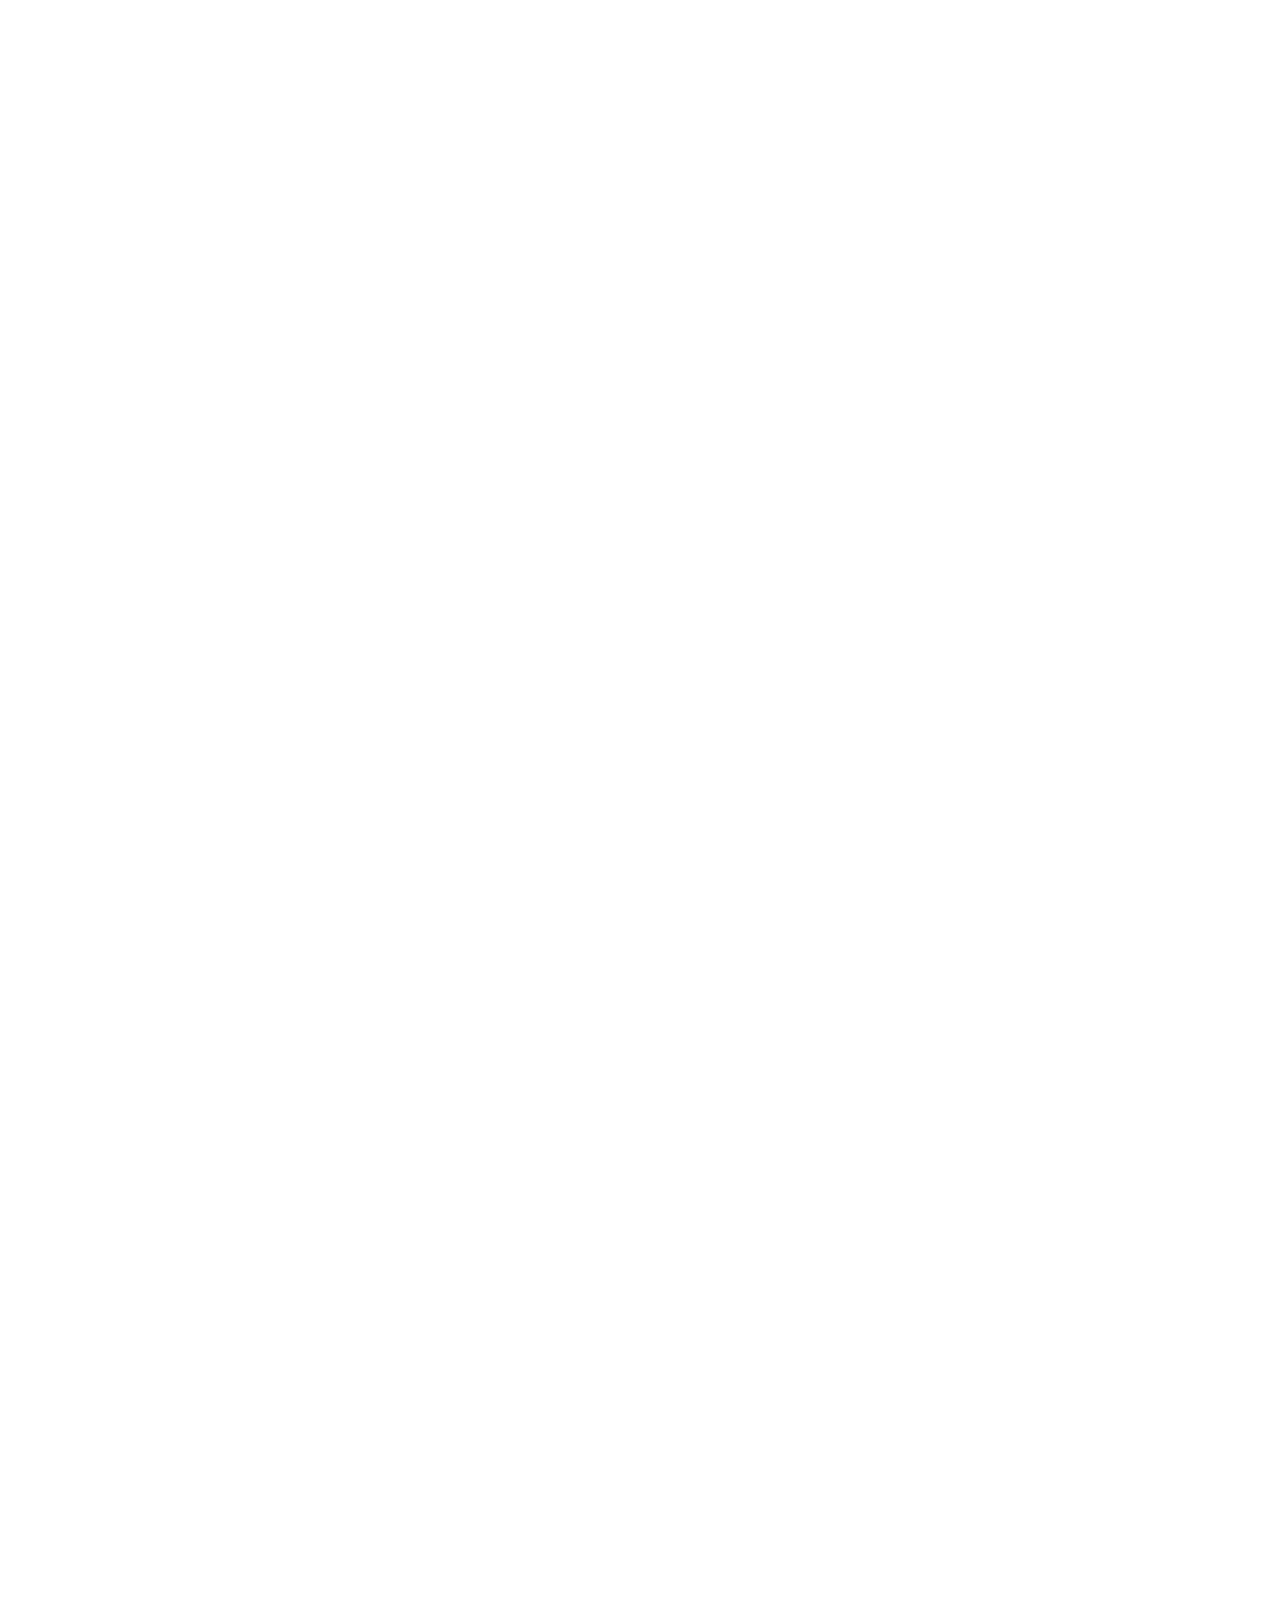
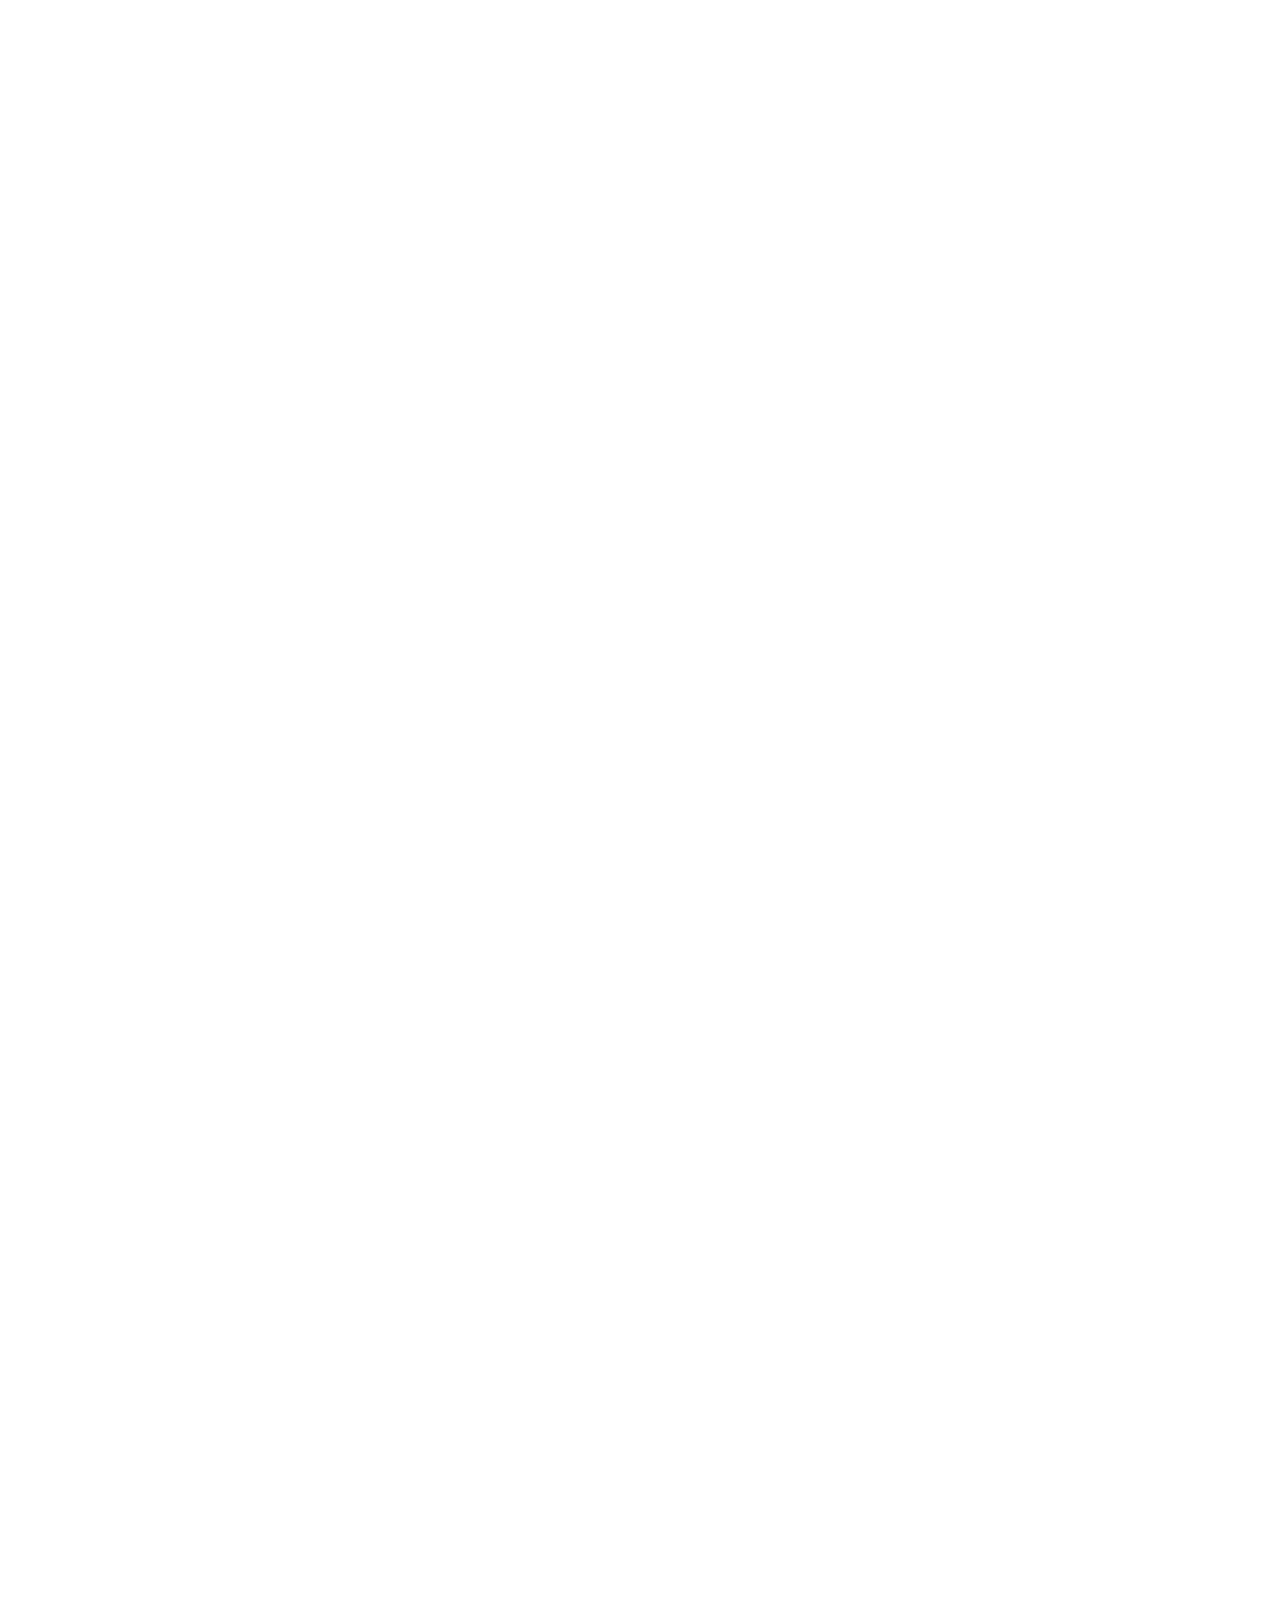
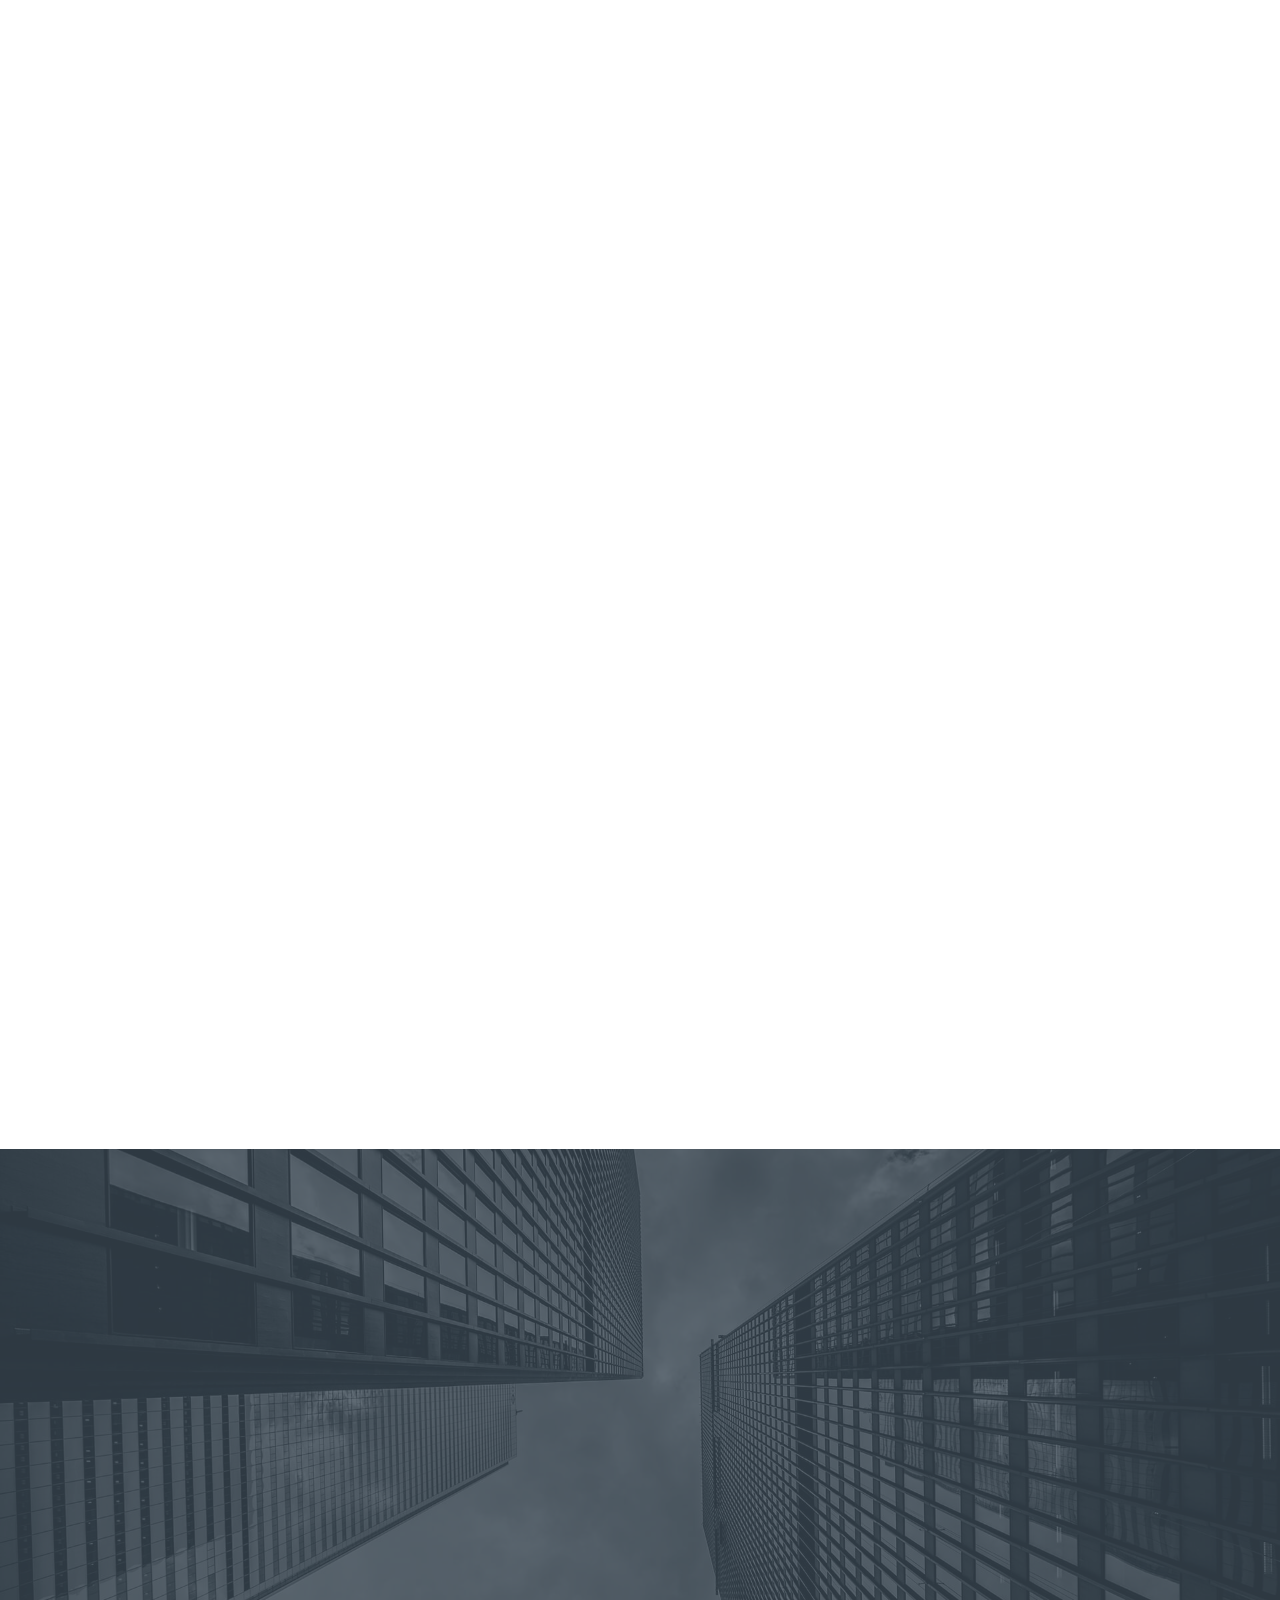
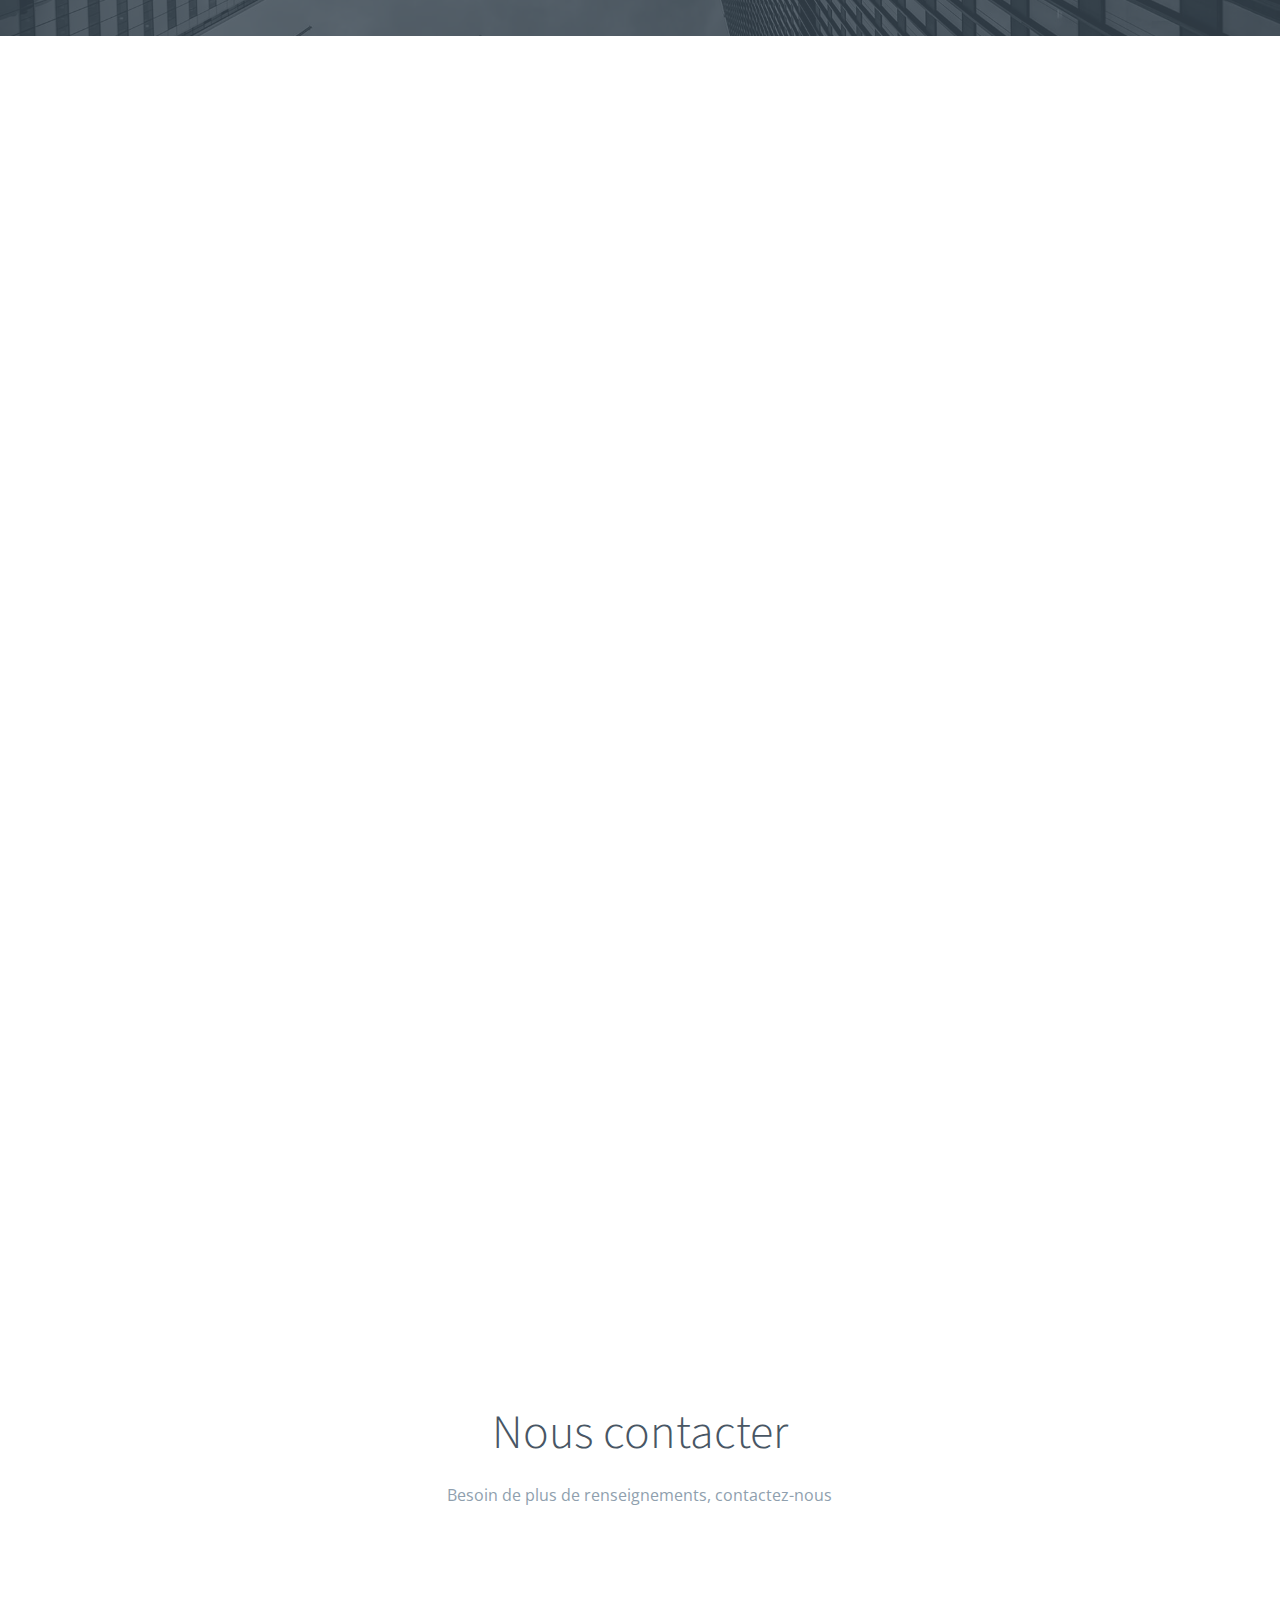
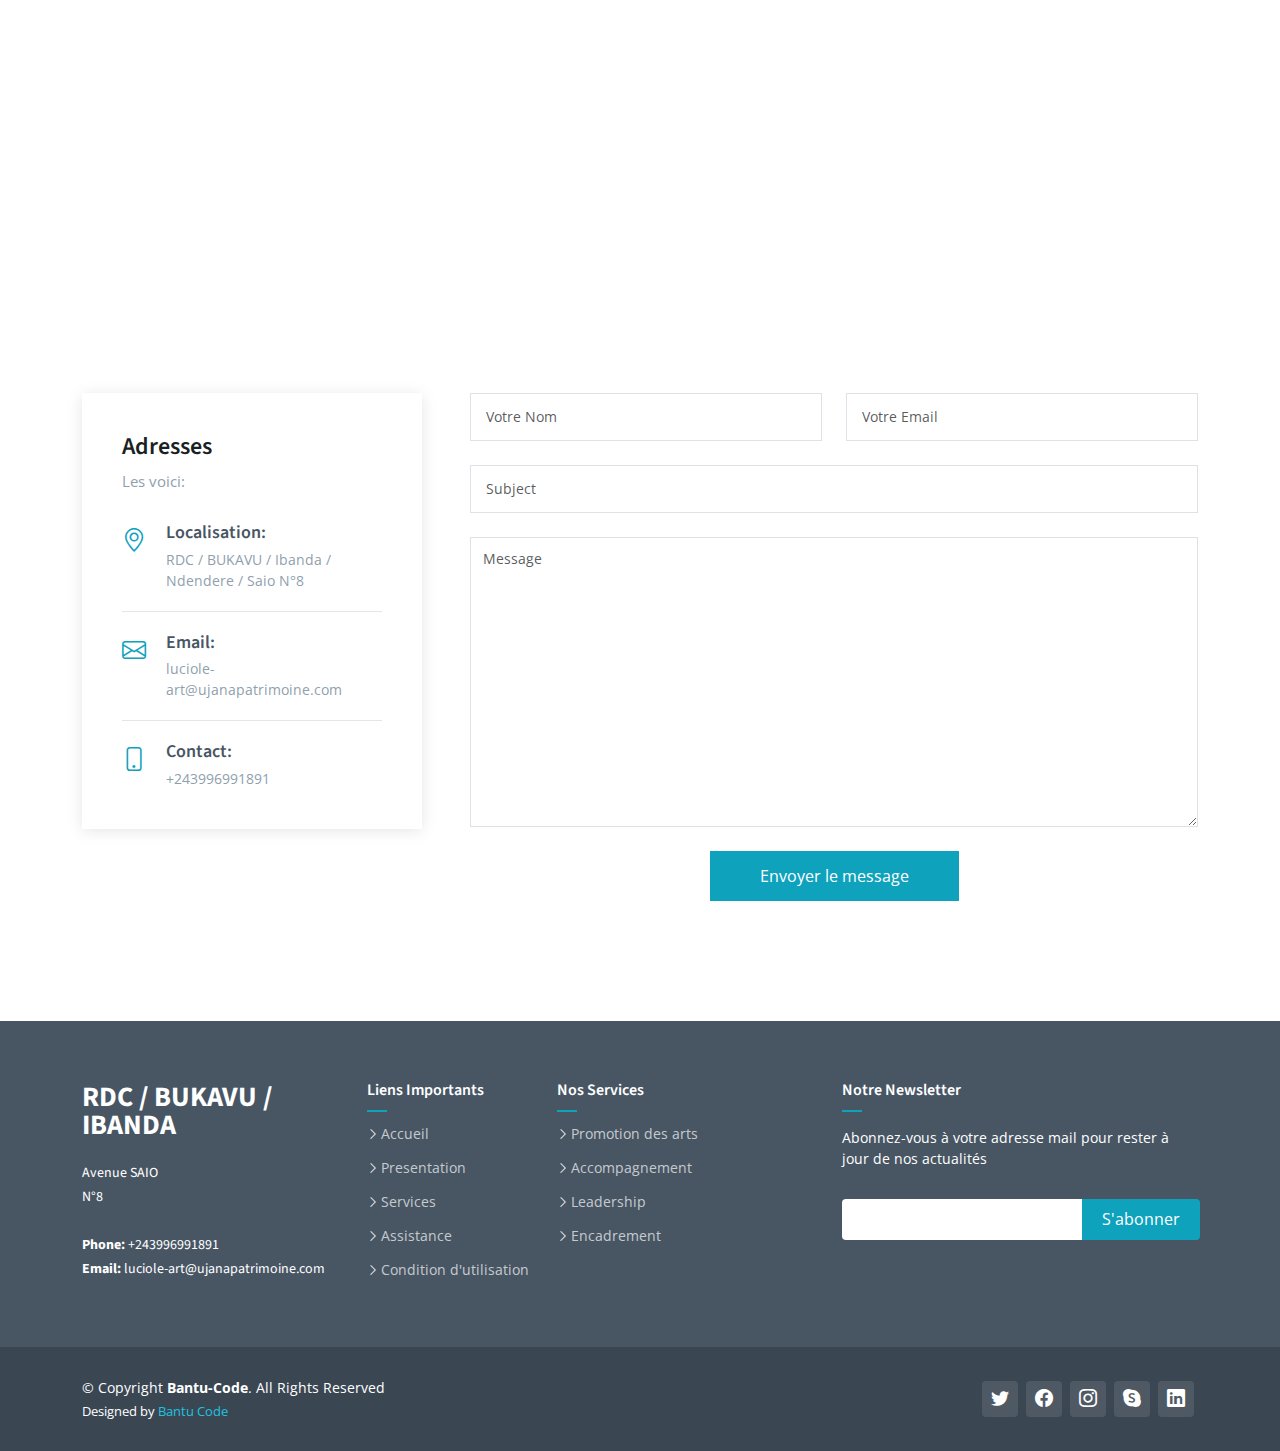
==== commit d6228be2: "Add files via upload" ====
--- a/index.html
+++ b/index.html
@@ -1,1263 +1,1263 @@
-<!DOCTYPE html>
-<html lang="en">
-
-<head>
-  <meta charset="utf-8">
-  <meta content="width=device-width, initial-scale=1.0" name="viewport">
-
-  <title>LUCIOLE-ART</title>
-  <meta content="" name="description">
-  <meta content="" name="keywords">
-
-  <!-- Favicons -->
-  <link href="logo.png" rel="icon">
-  <link href="logo.png" rel="apple-touch-icon">
-
-  <!-- Google Fonts -->
-  <link rel="preconnect" href="https://fonts.googleapis.com">
-  <link rel="preconnect" href="https://fonts.gstatic.com" crossorigin>
-  <link href="https://fonts.googleapis.com/css2?family=Open+Sans:ital,wght@0,300;0,400;0,500;0,600;0,700;1,300;1,400;1,500;1,600;1,700&family=Poppins:ital,wght@0,300;0,400;0,500;0,600;0,700;1,300;1,400;1,500;1,600;1,700&family=Source+Sans+Pro:ital,wght@0,300;0,400;0,600;0,700;1,300;1,400;1,600;1,700&display=swap" rel="stylesheet">
-
-  <!-- Vendor CSS Files -->
-  <link href="bootstrap.min.css" rel="stylesheet">
-  <link href="bootstrap-icons.css" rel="stylesheet">
-  <link href="aos.css" rel="stylesheet">
-  <link href="glightbox.min.css" rel="stylesheet">
-  <link href="swiper-bundle.min.css" rel="stylesheet">
-
-  <!-- Variables CSS Files. Uncomment your preferred color scheme -->
-  <link href="variables.css" rel="stylesheet">
-  <!-- <link href="assets/css/variables-blue.css" rel="stylesheet"> -->
-  <!-- <link href="assets/css/variables-green.css" rel="stylesheet"> -->
-  <!-- <link href="assets/css/variables-orange.css" rel="stylesheet"> -->
-  <!-- <link href="assets/css/variables-purple.css" rel="stylesheet"> -->
-  <!-- <link href="assets/css/variables-red.css" rel="stylesheet"> -->
-  <!-- <link href="assets/css/variables-pink.css" rel="stylesheet"> -->
-
-  <!-- Template Main CSS File -->
-  <link href="main.css" rel="stylesheet">
-
-  <!-- =======================================================
-  * Template Name: HeroBiz
-  * Updated: Sep 18 2023 with Bootstrap v5.3.2
-  * Template URL: https://bootstrapmade.com/herobiz-bootstrap-business-template/
-  * Author: BootstrapMade.com
-  * License: https://bootstrapmade.com/license/
-  ======================================================== -->
-</head>
-
-<body>
-
-  <!-- ======= Header ======= -->
-  <header id="header" class="header fixed-top" data-scrollto-offset="0">
-    <div class="container-fluid d-flex align-items-center justify-content-between">
-
-      <a href="index.html" class="logo d-flex align-items-center scrollto me-auto me-lg-0">
-        <!-- Uncomment the line below if you also wish to use an image logo -->
-        <!-- <img src="assets/img/logo.png" alt=""> -->
-        <h1>LUCIOLE-<span>ART.</span></h1>
-      </a>
-
-      <nav id="navbar" class="navbar">
-        <ul>
-
-          <li class="dropdown"><a href="#"><span>Accueil</span> <i class="bi bi-chevron-down dropdown-indicator"></i></a>
-            <ul>
-              <li><a href="index.html" class="active">Accueil</a></li>
-              <li><a href="index-2.html">Application Android</a></li>
-              <li><a href="index-3.html">Nos partenaires</a></li>
-              <li><a href="index-4.html">Nos extensions</a></li>
-            </ul>
-          </li>
-
-          <li><a class="nav-link scrollto" href="index.html#about">Présentation</a></li>
-          <li><a class="nav-link scrollto" href="index.html#services">Services</a></li>
-          <li><a class="nav-link scrollto" href="index.html#portfolio">En image</a></li>
-          <li><a class="nav-link scrollto" href="index.html#team">Equipe</a></li>
-          <li><a href="index.html#faq">FAQ</a></li>
-          <li class="dropdown megamenu"><a href="#"><span>Les arts</span> <i class="bi bi-chevron-down dropdown-indicator"></i></a>
-            <ul>
-              <li>
-                <a href="#">Dessin</a>
-                <a href="#">Sculpture</a>
-                <a href="#">Numérique</a>
-              </li>
-              <li>
-                <a href="#">Slam & Poésie</a>
-                <a href="#">Rap et Chant</a>
-                <a href="#">Ecriture</a>
-              </li>
-              <li>
-                <a href="#">Danse</a>
-                <a href="#">Mode</a>
-                <a href="#">Musique</a>
-              </li>
-              <li>
-                <a href="#">Decoration</a>
-                <a href="#">Design</a>
-                <a href="#">Chant</a>
-              </li>
-            </ul>
-          </li>
-          <li class="dropdown"><a href="#"><span>Drop Down</span> <i class="bi bi-chevron-down dropdown-indicator"></i></a>
-            <ul>
-              <li><a href="#">Drop Down 1</a></li>
-              <li class="dropdown"><a href="#"><span>Deep Drop Down</span> <i class="bi bi-chevron-down dropdown-indicator"></i></a>
-                <ul>
-                  <li><a href="#">Deep Drop Down 1</a></li>
-                  <li><a href="#">Deep Drop Down 2</a></li>
-                  <li><a href="#">Deep Drop Down 3</a></li>
-                  <li><a href="#">Deep Drop Down 4</a></li>
-                  <li><a href="#">Deep Drop Down 5</a></li>
-                </ul>
-              </li>
-              <li><a href="#">Drop Down 2</a></li>
-              <li><a href="#">Drop Down 3</a></li>
-              <li><a href="#">Drop Down 4</a></li>
-            </ul>
-          </li>
-          <li><a class="nav-link scrollto" href="index.html#contact">Contact</a></li>
-        </ul>
-        <i class="bi bi-list mobile-nav-toggle d-none"></i>
-      </nav><!-- .navbar -->
-
-      <a class="btn-getstarted scrollto" href="index.html#about">PRESENTATION</a>
-
-    </div>
-  </header><!-- End Header -->
-
-  <section id="hero-animated" class="hero-animated d-flex align-items-center">
-    <div class="container d-flex flex-column justify-content-center align-items-center text-center position-relative" data-aos="zoom-out">
-      <img src="hero-carousel-3.svg" class="img-fluid animated">
-      <h2>Bienvenus chez <span>LUCIOLE-ART</span></h2>
-      <p>La plate-forme de promotion d'oeuvres d'art.</p>
-      <div class="d-flex">
-        <a href="#about" class="btn-get-started scrollto">PRESENTATION</a>
-        <a href="https://www.youtube.com/watch?v=LXb3EKWsInQ" class="glightbox btn-watch-video d-flex align-items-center"><i class="bi bi-play-circle"></i><span>Voir la Video</span></a>
-      </div>
-    </div>
-  </section>
-
-  <main id="main">
-
-    <!-- ======= Featured Services Section ======= -->
-    <section id="featured-services" class="featured-services">
-      <div class="container">
-
-        <div class="row gy-4">
-
-          <div class="col-xl-3 col-md-6 d-flex" data-aos="zoom-out">
-            <div class="service-item position-relative">
-              <div class="icon"><i class="bi bi-activity icon"></i></div>
-              <h4><a href="" class="stretched-link">Accompagnement</a></h4>
-              <p><span>LUCIOLE-ART</span> accompagne les jeunes artistes dans leurs passions.<br/> 
-              Notre accompagnement est d'ordre financière, managerial, cognitif,...</p>
-            </div>
-          </div><!-- End Service Item -->
-
-          <div class="col-xl-3 col-md-6 d-flex" data-aos="zoom-out" data-aos-delay="200">
-            <div class="service-item position-relative">
-              <div class="icon"><i class="bi bi-bounding-box-circles icon"></i></div>
-              <h4><a href="" class="stretched-link">Encadrement</a></h4>
-              <p><span>LUCIOLE-ART</span> se charge, en collaboration avec d'autres departements de <span>UJANA PATRIMOINE</span>, de l'encadrement de jeunes </p>
-            </div>
-          </div><!-- End Service Item -->
-
-          <div class="col-xl-3 col-md-6 d-flex" data-aos="zoom-out" data-aos-delay="400">
-            <div class="service-item position-relative">
-              <div class="icon"><i class="bi bi-calendar4-week icon"></i></div>
-              <h4><a href="" class="stretched-link">Leadership Culturel</a></h4>
-              <p>LUCIOLE-ART, forme les jeunes artistes continuellement sur le Leadership Culturel.</p>
-            </div>
-          </div><!-- End Service Item -->
-
-          <div class="col-xl-3 col-md-6 d-flex" data-aos="zoom-out" data-aos-delay="600">
-            <div class="service-item position-relative">
-              <div class="icon"><i class="bi bi-broadcast icon"></i></div>
-              <h4><a href="" class="stretched-link">Promotion</a></h4>
-              <p>L'art est l'un de meilleurs instruments de la communication bienveillante. <br/> La promotion des arts est donc une ouverture au changement positif et durable.</p>
-            </div>
-          </div><!-- End Service Item -->
-
-        </div>
-
-      </div>
-    </section><!-- End Featured Services Section -->
-
-    <!-- ======= About Section ======= -->
-    <section id="about" class="about">
-      <div class="container" data-aos="fade-up">
-
-        <div class="section-header">
-          <h2>Presentation</h2>
-          <p>Nous sommes l'unique plate-forme de promotiond'oeuvres d'art en République Démocratique du Congo.</p>
-        </div>
-
-        <div class="row g-4 g-lg-5" data-aos="fade-up" data-aos-delay="200">
-
-          <div class="col-lg-5">
-            <div class="about-img">
-              <img src="logo.png" class="img-fluid" alt="">
-            </div>
-          </div>
-
-          <div class="col-lg-7">
-            <h3 class="pt-0 pt-lg-5">A travers les arts, nous pronons la cohaision sociale et le changement de mentalités et comportements anti-socials pour une paix durable.</h3>
-
-            <!-- Tabs -->
-            <ul class="nav nav-pills mb-3">
-              <li><a class="nav-link active" data-bs-toggle="pill" href="#tab1">Objectifs</a></li>
-              <li><a class="nav-link" data-bs-toggle="pill" href="#tab2">Mission</a></li>
-              <li><a class="nav-link" data-bs-toggle="pill" href="#tab3">Principes</a></li>
-            </ul><!-- End Tabs -->
-
-            <!-- Tab Content -->
-            <div class="tab-content">
-
-              <div class="tab-pane fade show active" id="tab1">
-
-                <p class="fst-italic">Notre objectif est de lutter pour la promotion de talents de jeunes et de changer la consideration de la population de sud-kivu et RDC en particulier et de l'Afrique en général, vis-à-vis de l'importance des arts pour le developpement durable.<br/> Pour ce faire, nous visons trois points:</p>
-
-                <div class="d-flex align-items-center mt-4">
-                  <i class="bi bi-check2"></i>
-                  <h4>Leadership Culturel en encadrement</h4>
-                </div>
-                <p>Le leadership est l'un de piliers d'assurance d'un travail bien accompli et dirigé.</p>
-
-                <div class="d-flex align-items-center mt-4">
-                  <i class="bi bi-check2"></i>
-                  <h4>Accompagnement</h4>
-                </div>
-                <p>Il est difficile de changer la mentalité de nos populations locales face à l'utilité des oeuvres d'art pour un développement durable; mais pas impossible, c'est pour cela que UJANA PATRIMOINE à travers ses départements culturels dont LUCIOLE-ART S'investi dans cette lutte.</p>
-
-                <div class="d-flex align-items-center mt-4">
-                  <i class="bi bi-check2"></i>
-                  <h4>Promotion</h4>
-                </div>
-                <p>LUCIOLE-ART s'engage à promouvoir tout artiste exprimant la volonté de travailler pour la consolidation de la cohaision sociale. </p>
-
-              </div><!-- End Tab 1 Content -->
-
-              <div class="tab-pane fade show" id="tab2">
-
-                <p class="fst-italic">Nous travaillons pour la promotion des arts vecteurs de la cohaisionsociale source d'un développement durable.</p>
-
-                <div class="d-flex align-items-center mt-4">
-                  <i class="bi bi-check2"></i>
-                  <h4>Construire une image noble autours des oeuvres artistiques et cultureles</h4>
-                </div>
-                <p>Nous nous investissons dans un travail pour la lutte pour le changement de la vue de notre population locale face à l'art.</p>
-
-                <div class="d-flex align-items-center mt-4">
-                  <i class="bi bi-check2"></i>
-                  <h4>Rapprocher l'artiste de la population bénéficiaire de ses oeuvres </h4>
-                </div>
-                <p>Desormais l'artiste pourra interagir aisement avec ses fans et bénéficiaire de son art en toute sécurité et tranquilité.</p>
-
-
-              </div><!-- End Tab 2 Content -->
-
-              <div class="tab-pane fade show" id="tab3">
-
-                <p class="fst-italic">Nous travaillons pour faire decouvrir à l'artiste l'importance de son impact pour un changement positif pour un développement durable.</p>
-
-                <div class="d-flex align-items-center mt-4">
-                  <i class="bi bi-check2"></i>
-                  <h4>Conscientiser</h4>
-                </div>
-                <p>Une jeunesse consciente de son influence sur le développement, c'est une jeunesse capable de ce changement et du développement</p>
-
-                <div class="d-flex align-items-center mt-4">
-                  <i class="bi bi-check2"></i>
-                  <h4>Promouvoir sans discrimination</h4>
-                </div>
-                <p>Nous assurons la promotion des arts sans discrimination négative. Nous ne voyons que le talent à promouvoir dérière les differences raciale et ethno-tribale.</p>
-
-                <div class="d-flex align-items-center mt-4">
-                  <i class="bi bi-check2"></i>
-                  <h4>Vérité</h4>
-                </div>
-                <p>La vérité nous sert de guide pour le développement.</p>
-
-              </div><!-- End Tab 3 Content -->
-
-            </div>
-
-          </div>
-
-        </div>
-
-      </div>
-    </section><!-- End About Section -->
-
-    <!-- ======= Clients Section ======= -->
-    <section id="clients" class="clients">
-      <div class="container" data-aos="zoom-out">
-
-        <div class="clients-slider swiper">
-          <div class="swiper-wrapper align-items-center">
-            <div class="swiper-slide"><img src="luciole.png" class="img-fluid" alt=""></div>
-            <div class="swiper-slide"><img src="luciole.png" class="img-fluid" alt=""></div>
-            <div class="swiper-slide"><img src="luciole.png" class="img-fluid" alt=""></div>
-            <div class="swiper-slide"><img src="luciole.png" class="img-fluid" alt=""></div>
-            <div class="swiper-slide"><img src="luciole.png" class="img-fluid" alt=""></div>
-            <div class="swiper-slide"><img src="luciole.png" class="img-fluid" alt=""></div>
-            <div class="swiper-slide"><img src="luciole.png" class="img-fluid" alt=""></div>
-            <div class="swiper-slide"><img src="luciole.png" class="img-fluid" alt=""></div>
-          </div>
-        </div>
-
-      </div>
-    </section><!-- End Clients Section -->
-
-    <!-- ======= Call To Action Section ======= -->
-    <section id="cta" class="cta">
-      <div class="container" data-aos="zoom-out">
-
-        <div class="row g-5">
-
-          <div class="col-lg-8 col-md-6 content d-flex flex-column justify-content-center order-last order-md-first">
-            <h3>Avec <em>LUCIOLE-ART</em> votre lumière compte.</h3>
-            <p>Vous voulez vous rapprocher encore plus de votre public ? (artiste) <br/>
-            Vous voulez travailler avec <em>luciole-art</em> ? (artiste) </p>
-            <a class="cta-btn align-self-start" href="#">S'inscrire</a>
-          </div>
-
-          <div class="col-lg-4 col-md-6 order-first order-md-last d-flex align-items-center">
-            <div class="img">
-              <img src="luciole.png" alt="" class="img-fluid">
-            </div>
-          </div>
-
-        </div>
-
-      </div>
-    </section><!-- End Call To Action Section -->
-
-    <!-- ======= On Focus Section ======= -->
-    <section id="onfocus" class="onfocus">
-      <div class="container-fluid p-0" data-aos="fade-up">
-
-        <div class="row g-0">
-          <div class="col-lg-6 video-play position-relative">
-            <a href="https://www.youtube.com/watch?v=LXb3EKWsInQ" class="glightbox play-btn"></a>
-          </div>
-          <div class="col-lg-6">
-            <div class="content d-flex flex-column justify-content-center h-100">
-              <h3>Comment travaillons-nous?</h3>
-              <p class="fst-italic">
-                Dans la vidéo ci-haut, nous vous éxpliquons en détail notre manière de travailler.  
-              </p>
-              <ul>
-                <li><i class="bi bi-check-circle"></i> Transparence</li>
-                <li><i class="bi bi-check-circle"></i> Assistance</li>
-                <li><i class="bi bi-check-circle"></i> Promotion</li>
-              </ul>
-              <a href="#" class="read-more align-self-start"><span>Plus de détails</span><i class="bi bi-arrow-right"></i></a>
-            </div>
-          </div>
-        </div>
-
-      </div>
-    </section><!-- End On Focus Section -->
-
-    <!-- ======= Features Section ======= -->
-    <section id="features" class="features">
-      <div class="container" data-aos="fade-up">
-
-        <ul class="nav nav-tabs row gy-4 d-flex">
-
-          <li class="nav-item col-6 col-md-4 col-lg-2">
-            <a class="nav-link active show" data-bs-toggle="tab" data-bs-target="#tab-1">
-              <i class="bi bi-binoculars color-cyan"></i>
-              <h4>Identifier</h4>
-            </a>
-          </li><!-- End Tab 1 Nav -->
-
-          <li class="nav-item col-6 col-md-4 col-lg-2">
-            <a class="nav-link" data-bs-toggle="tab" data-bs-target="#tab-2">
-              <i class="bi bi-box-seam color-indigo"></i>
-              <h4>Encadrer</h4>
-            </a>
-          </li><!-- End Tab 2 Nav -->
-
-          <li class="nav-item col-6 col-md-4 col-lg-2">
-            <a class="nav-link" data-bs-toggle="tab" data-bs-target="#tab-3">
-              <i class="bi bi-brightness-high color-teal"></i>
-              <h4>Promouvoir</h4>
-            </a>
-          </li><!-- End Tab 3 Nav -->
-
-          <li class="nav-item col-6 col-md-4 col-lg-2">
-            <a class="nav-link" data-bs-toggle="tab" data-bs-target="#tab-4">
-              <i class="bi bi-command color-red"></i>
-              <h4>Connecter</h4>
-            </a>
-          </li><!-- End Tab 4 Nav -->
-
-          <li class="nav-item col-6 col-md-4 col-lg-2">
-            <a class="nav-link" data-bs-toggle="tab" data-bs-target="#tab-5">
-              <i class="bi bi-easel color-blue"></i>
-              <h4>Exposer</h4>
-            </a>
-          </li><!-- End Tab 5 Nav -->
-
-          <li class="nav-item col-6 col-md-4 col-lg-2">
-            <a class="nav-link" data-bs-toggle="tab" data-bs-target="#tab-6">
-              <i class="bi bi-map color-orange"></i>
-              <h4>Réperer</h4>
-            </a>
-          </li><!-- End Tab 6 Nav -->
-
-        </ul>
-
-        <div class="tab-content">
-
-          <div class="tab-pane active show" id="tab-1">
-            <div class="row gy-4">
-              <div class="col-lg-8 order-2 order-lg-1" data-aos="fade-up" data-aos-delay="100">
-                <h3>Identifier</h3>
-                <p class="fst-italic">
-                  Nous identifions les artistes qui brillent par
-                </p>
-                <ul>
-                  <li><i class="bi bi-check-circle-fill"></i> Leurs talents</li>
-                  <li><i class="bi bi-check-circle-fill"></i> Leurs créativité</li>
-                  <li><i class="bi bi-check-circle-fill"></i> Leurs travail</li>
-                </ul>
-                <p>
-                  Notre identification ignore les differences masquées par l'art.
-                </p>
-              </div>
-              <div class="col-lg-4 order-1 order-lg-2 text-center" data-aos="fade-up" data-aos-delay="200">
-                <img src="features-1.svg" alt="" class="img-fluid">
-              </div>
-            </div>
-          </div><!-- End Tab Content 1 -->
-
-          <div class="tab-pane" id="tab-2">
-            <div class="row gy-4">
-              <div class="col-lg-8 order-2 order-lg-1">
-                <h3>Encadrer</h3>
-                <p>
-                 Nous encadrons les jeunes artistes dans leurs branches artistiques specifique.
-                </p>
-                <p class="fst-italic">
-                 L'artiste doit etre encadrer afin de pouvoir rendre son art utile à sa communauté et à l'humanuté.
-                </p>
-                <ul>
-                  <li><i class="bi bi-check-circle-fill"></i>La culture est l'ame de de la democratie<br/> <strong>LIONEL JOSPIN</strong></li>
-                  <li><i class="bi bi-check-circle-fill"></i> Notre encadrement n'exclu pas les souhaits de l'artiste par rapport à son art mais les orientent mieux.</li>
-                   </ul>
-              </div>
-              <div class="col-lg-4 order-1 order-lg-2 text-center">
-                <img src="features-2.svg" alt="" class="img-fluid">
-              </div>
-            </div>
-          </div><!-- End Tab Content 2 -->
-
-          <div class="tab-pane" id="tab-3">
-            <div class="row gy-4">
-              <div class="col-lg-8 order-2 order-lg-1">
-                <h3>Promouvoir</h3>
-                <p>
-                  <strong>Luciole-Art</strong> est d'accord que la promotion des arts implique celle du développement.
-                </p>
-                <ul>
-                  <li><i class="bi bi-check-circle-fill"></i> Après avoir identifié et encadrer l'artiste, <strong>Luciole-Art</strong> travaille pour la promotion de son art.</li>
-                  <li><i class="bi bi-check-circle-fill"></i> Cette promotion permet à l'artste de mettre son art au service de la société.</li>
-                </ul>
-                <p class="fst-italic">
-                  Par la promotion, l'artiste peut estimer son travail par rapport à l'idéal.
-                </p>
-              </div>
-              <div class="col-lg-4 order-1 order-lg-2 text-center">
-                <img src="features-3.svg" alt="" class="img-fluid">
-              </div>
-            </div>
-          </div><!-- End Tab Content 3 -->
-
-          <div class="tab-pane" id="tab-4">
-            <div class="row gy-4">
-              <div class="col-lg-8 order-2 order-lg-1">
-                <h3>Connecter</h3>
-                <p>
-                  La vie humaine dans ses origines historiques aurait été favorisée par un échange d'informations entre matières.
-                </p>
-                <p class="fst-italic">
-                  Le reseautage
-                </p>
-                <ul>
-                  <li><i class="bi bi-check-circle-fill"></i> Connecter les artistes de differentes regions permettra à ceux-ci de partager sur leurs défis et opportunités professionelles</li>
-                  <li><i class="bi bi-check-circle-fill"></i> Le reseautage permettra aux artstes de partager de leurs experiences professionelles et de s'orienter mutuellement</li>
-                </ul>
-              </div>
-              <div class="col-lg-4 order-1 order-lg-2 text-center">
-                <img src="features-4.svg" alt="" class="img-fluid">
-              </div>
-            </div>
-          </div><!-- End Tab Content 4 -->
-
-          <div class="tab-pane" id="tab-5">
-            <div class="row gy-4">
-              <div class="col-lg-8 order-2 order-lg-1">
-                <h3>Exposer</h3>
-                <p>
-                  <strong>Luciole-Art</strong> assure l'exposition des arts.
-                </p>
-                <p class="fst-italic">
-                  Dans cette exposition, nous permettons:
-                </p>
-                <ul>
-                  <li><i class="bi bi-check-circle-fill"></i> le rapprochement entre l'art de l'artiste et sa cible.</li>
-                 </ul>
-              </div>
-              <div class="col-lg-4 order-1 order-lg-2 text-center">
-                <img src="features-5.svg" alt="" class="img-fluid">
-              </div>
-            </div>
-          </div><!-- End Tab Content 5 -->
-
-          <div class="tab-pane" id="tab-6">
-            <div class="row gy-4">
-              <div class="col-lg-8 order-2 order-lg-1">
-                <h3>Réperer</h3>
-                <p>
-                 <string>Luciole-Art</string> identifie les talents et travaille sur une cartographie artistique.
-                </p>
-              </div>
-              <div class="col-lg-4 order-1 order-lg-2 text-center">
-                <img src="features-6.svg" alt="" class="img-fluid">
-              </div>
-            </div>
-          </div><!-- End Tab Content 6 -->
-
-        </div>
-
-      </div>
-    </section><!-- End Features Section -->
-
-  </section><!-- End F.A.Q Section -->
-
-  <!-- ======= Portfolio Section ======= -->
-  <section id="portfolio" class="portfolio" data-aos="fade-up">
-
-    <div class="container">
-
-      <div class="section-header">
-        <h2>L'artiste et ses oeuvres</h2>
-        <p>L'artiste est une source qui motivation, de nouvelle pensée, de consolation,...<br/>
-        Ses oeuvres sont dignes d'etre honorées</p>
-      </div>
-
-    </div>
-
-    <div class="container-fluid" data-aos="fade-up" data-aos-delay="200">
-
-      <div class="portfolio-isotope" data-portfolio-filter="*" data-portfolio-layout="masonry" data-portfolio-sort="original-order">
-
-        <ul class="portfolio-flters">
-          <li data-filter="*" class="filter-active">Tout</li>
-          <li data-filter=".filter-app">1</li>
-          <li data-filter=".filter-product">2</li>
-          <li data-filter=".filter-branding">3</li>
-          <li data-filter=".filter-books">4</li>
-        </ul><!-- End Portfolio Filters -->
-
-        <div class="row g-0 portfolio-container">
-
-          <div class="col-xl-3 col-lg-4 col-md-6 portfolio-item filter-app">
-            <img src="pt.jpg" class="img-fluid" alt="">
-            <div class="portfolio-info">
-              <h4>Art</h4>
-              <a href="pt.jpg" title="Art" data-gallery="portfolio-gallery" class="glightbox preview-link"><i class="bi bi-zoom-in"></i></a>
-              <a href="portfolio-details.html" title="More Details" class="details-link"><i class="bi bi-link-45deg"></i></a>
-            </div>
-          </div><!-- End Portfolio Item -->
-
-          <div class="col-xl-3 col-lg-4 col-md-6 portfolio-item filter-product">
-            <img src="bboy.jpg" class="img-fluid" alt="">
-            <div class="portfolio-info">
-              <h4>Art</h4>
-              <a href="bboy.jpg" title="Art" data-gallery="portfolio-gallery" class="glightbox preview-link"><i class="bi bi-zoom-in"></i></a>
-              <a href="portfolio-details.html" title="More Details" class="details-link"><i class="bi bi-link-45deg"></i></a>
-            </div>
-          </div><!-- End Portfolio Item -->
-
-          <div class="col-xl-3 col-lg-4 col-md-6 portfolio-item filter-branding">
-            <img src="medit.jpeg" class="img-fluid" alt="">
-            <div class="portfolio-info">
-              <h4>Art</h4>
-              <a href="medit.jpeg" title="Art" data-gallery="portfolio-gallery" class="glightbox preview-link"><i class="bi bi-zoom-in"></i></a>
-              <a href="portfolio-details.html" title="More Details" class="details-link"><i class="bi bi-link-45deg"></i></a>
-            </div>
-          </div><!-- End Portfolio Item -->
-
-          <div class="col-xl-3 col-lg-4 col-md-6 portfolio-item filter-books">
-            <img src="gdf.jpeg" class="img-fluid" alt="">
-            <div class="portfolio-info">
-              <h4>Art</h4>
-              <a href="gdf.jpeg" title="Art" data-gallery="portfolio-gallery" class="glightbox preview-link"><i class="bi bi-zoom-in"></i></a>
-              <a href="portfolio-details.html" title="More Details" class="details-link"><i class="bi bi-link-45deg"></i></a>
-            </div>
-          </div><!-- End Portfolio Item -->
-
-          <div class="col-xl-3 col-lg-4 col-md-6 portfolio-item filter-app">
-            <img src="conc.jfif" class="img-fluid" alt="">
-            <div class="portfolio-info">
-              <h4>Art</h4>
-              <a href="conc.jfif" title="Art" data-gallery="portfolio-gallery" class="glightbox preview-link"><i class="bi bi-zoom-in"></i></a>
-              <a href="portfolio-details.html" title="More Details" class="details-link"><i class="bi bi-link-45deg"></i></a>
-            </div>
-          </div><!-- End Portfolio Item -->
-
-          <div class="col-xl-3 col-lg-4 col-md-6 portfolio-item filter-product">
-            <img src="jc.jfif" class="img-fluid" alt="">
-            <div class="portfolio-info">
-              <h4>Art</h4>
-              <a href="jc.jfif" title="Art" data-gallery="portfolio-gallery" class="glightbox preview-link"><i class="bi bi-zoom-in"></i></a>
-              <a href="portfolio-details.html" title="More Details" class="details-link"><i class="bi bi-link-45deg"></i></a>
-            </div>
-          </div><!-- End Portfolio Item -->
-
-          <div class="col-xl-3 col-lg-4 col-md-6 portfolio-item filter-branding">
-            <img src="mi.jfif" class="img-fluid" alt="">
-            <div class="portfolio-info">
-              <h4>Art</h4>
-              <a href="mi.jfif" title="Art" data-gallery="portfolio-gallery" class="glightbox preview-link"><i class="bi bi-zoom-in"></i></a>
-              <a href="portfolio-details.html" title="More Details" class="details-link"><i class="bi bi-link-45deg"></i></a>
-            </div>
-          </div><!-- End Portfolio Item -->
-
-          <div class="col-xl-3 col-lg-4 col-md-6 portfolio-item filter-books">
-            <img src="jc1.jfif" class="img-fluid" alt="">
-            <div class="portfolio-info">
-              <h4>Art</h4>
-              <a href="jc1.jfif" title="Art" data-gallery="portfolio-gallery" class="glightbox preview-link"><i class="bi bi-zoom-in"></i></a>
-              <a href="portfolio-details.html" title="More Details" class="details-link"><i class="bi bi-link-45deg"></i></a>
-            </div>
-          </div><!-- End Portfolio Item -->
-
-          <div class="col-xl-3 col-lg-4 col-md-6 portfolio-item filter-app">
-            <img src="is.jpeg" class="img-fluid" alt="">
-            <div class="portfolio-info">
-              <h4>Art</h4>
-              <a href="is.jpeg" title="Art" data-gallery="portfolio-gallery" class="glightbox preview-link"><i class="bi bi-zoom-in"></i></a>
-              <a href="portfolio-details.html" title="More Details" class="details-link"><i class="bi bi-link-45deg"></i></a>
-            </div>
-          </div><!-- End Portfolio Item -->
-
-          <div class="col-xl-3 col-lg-4 col-md-6 portfolio-item filter-product">
-            <img src="bk.jpg" class="img-fluid" alt="">
-            <div class="portfolio-info">
-              <h4>Art</h4>
-              <a href="bk.jpg" title="Art" data-gallery="portfolio-gallery" class="glightbox preview-link"><i class="bi bi-zoom-in"></i></a>
-              <a href="portfolio-details.html" title="More Details" class="details-link"><i class="bi bi-link-45deg"></i></a>
-            </div>
-          </div><!-- End Portfolio Item -->
-
-          <div class="col-xl-3 col-lg-4 col-md-6 portfolio-item filter-branding">
-            <img src="poe.png" class="img-fluid" alt="">
-            <div class="portfolio-info">
-              <h4>Art</h4>
-              <a href="poe.png" title="Art" data-gallery="portfolio-gallery" class="glightbox preview-link"><i class="bi bi-zoom-in"></i></a>
-              <a href="portfolio-details.html" title="More Details" class="details-link"><i class="bi bi-link-45deg"></i></a>
-            </div>
-          </div><!-- End Portfolio Item -->
-
-          <div class="col-xl-3 col-lg-4 col-md-6 portfolio-item filter-books">
-            <img src="mi" class="img-fluid" alt="">
-            <div class="portfolio-info">
-              <h4>Art</h4>
-              <a href="mi" title="Art" data-gallery="portfolio-gallery" class="glightbox preview-link"><i class="bi bi-zoom-in"></i></a>
-              <a href="portfolio-details.html" title="More Details" class="details-link"><i class="bi bi-link-45deg"></i></a>
-            </div>
-          </div><!-- End Portfolio Item -->
-
-        </div><!-- End Portfolio Container -->
-
-      </div>
-
-    </div>
-  </section><!-- End Portfolio Section -->
-
-
-    <!-- ======= Services Section ======= -->
-    <section id="services" class="services">
-      <div class="container" data-aos="fade-up">
-
-        <div class="section-header">
-          <h2>Nos Services</h2>
-          <p><strong>Luciole-Art</strong> offre plusieurs services entre autres</p>
-        </div>
-
-        <div class="row gy-5">
-
-          <div class="col-xl-4 col-md-6" data-aos="zoom-in" data-aos-delay="200">
-            <div class="service-item">
-              <div class="img">
-                <img src="luciole.png" class="img-fluid" alt="">
-              </div>
-              <div class="details position-relative">
-                <div class="icon">
-                  <i class="bi bi-activity"></i>
-                </div>
-                <a href="App.html" class="stretched-link">
-                  <h3>Mentorat artistique</h3>
-                </a>
-                <p><strong>Luciole-Art</strong> offre le service de mentorat artistique et assure le partage d'experiences entre les novis et les professionels<br/>
-                 Besoin d'un mentor de votre art?<br/> BIENVENUS</p>
-              </div>
-            </div>
-          </div><!-- End Service Item -->
-
-          <div class="col-xl-4 col-md-6" data-aos="zoom-in" data-aos-delay="300">
-            <div class="service-item">
-              <div class="img">
-                <img src="luciole.png" class="img-fluid" alt="">
-              </div>
-              <div class="details position-relative">
-                <div class="icon">
-                  <i class="bi bi-broadcast"></i>
-                </div>
-                <a href="App.html" class="stretched-link">
-                  <h3>Diffusion d'oeuvres d'art</h3>
-                </a>
-                <p><strong>Luciole-Art</strong> rassemble les amoureux des arts sur sa plate-forme et leur offre le meilleurs du contenu artistique</p>
-              </div>
-            </div>
-          </div><!-- End Service Item -->
-
-          <div class="col-xl-4 col-md-6" data-aos="zoom-in" data-aos-delay="400">
-            <div class="service-item">
-              <div class="img">
-                <img src="luciole.png" class="img-fluid" alt="">
-              </div>
-              <div class="details position-relative">
-                <div class="icon">
-                  <i class="bi bi-easel"></i>
-                </div>
-                <a href="App.html" class="stretched-link">
-                  <h3>exposition</h3>
-                </a>
-               
-              </div>
-            </div>
-          </div><!-- End Service Item -->
-
-          <div class="col-xl-4 col-md-6" data-aos="zoom-in" data-aos-delay="500">
-            <div class="service-item">
-              <div class="img">
-                <img src="luciole.png" class="img-fluid" alt="">
-              </div>
-              <div class="details position-relative">
-                <div class="icon">
-                  <i class="bi bi-bounding-box-circles"></i>
-                </div>
-                <a href="App.html" class="stretched-link">
-                  <h3>Encadrement</h3>
-                </a>
-                
-                <a href="App.html" class="stretched-link"></a>
-              </div>
-            </div>
-          </div><!-- End Service Item -->
-
-          <div class="col-xl-4 col-md-6" data-aos="zoom-in" data-aos-delay="600">
-            <div class="service-item">
-              <div class="img">
-                <img src="luciole.png" class="img-fluid" alt="">
-              </div>
-              <div class="details position-relative">
-                <div class="icon">
-                  <i class="bi bi-calendar4-week"></i>
-                </div>
-                <a href="#" class="stretched-link">
-                  <h3>Organisation</h3>
-                </a>
-                
-                <a href="App.html" class="stretched-link"></a>
-              </div>
-            </div>
-          </div><!-- End Service Item -->
-
-          <div class="col-xl-4 col-md-6" data-aos="zoom-in" data-aos-delay="700">
-            <div class="service-item">
-              <div class="img">
-                <img src="luciole.png" class="img-fluid" alt="">
-              </div>
-              <div class="details position-relative">
-                <div class="icon">
-                  <i class="bi bi-chat-square-text"></i>
-                </div>
-                <a href="App.html" class="stretched-link">
-                  <h3>rapprochement culturel</h3>
-                </a>
-             
-              </div>
-            </div>
-          </div><!-- End Service Item -->
-
-        </div>
-
-      </div>
-    </section><!-- End Services Section -->
-
-    <!-- ======= Testimonials Section ======= -->
-    <section id="testimonials" class="testimonials">
-      <div class="container" data-aos="fade-up">
-
-        <div class="testimonials-slider swiper">
-          <div class="swiper-wrapper">
-
-            <div class="swiper-slide">
-              <div class="testimonial-item">
-                <img src="daniel profil.png" class="testimonial-img" alt="">
-                <h3>Daniel KAKUSU</h3>
-                <h4>Chargé de programmes</h4>
-                <div class="stars">
-                  <i class="bi bi-star-fill"></i><i class="bi bi-star-fill"></i><i class="bi bi-star-fill"></i><i class="bi bi-star-fill"></i><i class="bi bi-star-fill"></i>
-                </div>
-                <p>
-                  <i class="bi bi-quote quote-icon-left"></i>
-                  L'ignorance de la vérité, c'est la réalité des ignorants.
-                  <i class="bi bi-quote quote-icon-right"></i>
-                </p>
-              </div>
-            </div><!-- End testimonial item -->
-
-            <div class="swiper-slide">
-              <div class="testimonial-item">
-                <img src="daniel profil.png" class="testimonial-img" alt="">
-                <h3>Daniel KAKUSU</h3>
-                <h4>Chargé de programmes</h4>
-                <div class="stars">
-                  <i class="bi bi-star-fill"></i><i class="bi bi-star-fill"></i><i class="bi bi-star-fill"></i><i class="bi bi-star-fill"></i><i class="bi bi-star-fill"></i>
-                </div>
-                <p>
-                  <i class="bi bi-quote quote-icon-left"></i>
-                  L'ignorance de la vérité, c'est la réalité des ignorants.
-                  <i class="bi bi-quote quote-icon-right"></i>
-                </p>
-              </div>
-            </div><!-- End testimonial item -->
-
-            <div class="swiper-slide">
-              <div class="testimonial-item">
-                <img src="daniel profil.png" class="testimonial-img" alt="">
-                <h3>Daniel KAKUSU</h3>
-                <h4>Chargé de programmes</h4>
-                <div class="stars">
-                  <i class="bi bi-star-fill"></i><i class="bi bi-star-fill"></i><i class="bi bi-star-fill"></i><i class="bi bi-star-fill"></i><i class="bi bi-star-fill"></i>
-                </div>
-                <p>
-                  <i class="bi bi-quote quote-icon-left"></i>
-                  L'ignorance de la vérité, c'est la réalité des ignorants.
-                  <i class="bi bi-quote quote-icon-right"></i>
-                </p>
-              </div>
-            </div><!-- End testimonial item -->
-
-            <div class="swiper-slide">
-              <div class="testimonial-item">
-                <img src="yoyov.jpg" class="testimonial-img" alt="">
-                <h3>Ngongo BUSOGA Yolande</h3>
-                <h4>Porte-parole</h4>
-                <div class="stars">
-                  <i class="bi bi-star-fill"></i><i class="bi bi-star-fill"></i><i class="bi bi-star-fill"></i><i class="bi bi-star-fill"></i><i class="bi bi-star-fill"></i>
-                </div>
-                <p>
-                  <i class="bi bi-quote quote-icon-left"></i>
-                  L'ignorance de la vérité, c'est la réalité des ignorants.
-                  <i class="bi bi-quote quote-icon-right"></i>
-                </p>
-              </div>
-            </div><!-- End testimonial item -->
-
-            <div class="swiper-slide">
-              <div class="testimonial-item">
-                <img src="daniel profil.png" class="testimonial-img" alt="">
-                <h3>Daniel KAKUSU</h3>
-                <h4>Chargé de programmes</h4>
-                <div class="stars">
-                  <i class="bi bi-star-fill"></i><i class="bi bi-star-fill"></i><i class="bi bi-star-fill"></i><i class="bi bi-star-fill"></i><i class="bi bi-star-fill"></i>
-                </div>
-                <p>
-                  <i class="bi bi-quote quote-icon-left"></i>
-                  L'ignorance de la vérité, c'est la réalité des ignorants.
-                  <i class="bi bi-quote quote-icon-right"></i>
-                </p>
-              </div>
-            </div><!-- End testimonial item -->
-
-          </div>
-          <div class="swiper-pagination"></div>
-        </div>
-
-      </div>
-    </section><!-- End Testimonials Section -->
-
-    
-    <!-- ======= F.A.Q Section ======= -->
-    <section id="faq" class="faq">
-      <div class="container-fluid" data-aos="fade-up">
-
-        <div class="row gy-4">
-
-          <div class="col-lg-7 d-flex flex-column justify-content-center align-items-stretch  order-2 order-lg-1">
-
-            <div class="content px-xl-5">
-              <h3><strong>Questions</strong>frequentes</h3>
-              <p>
-Trouvez une réponse à votre préoccupation sur <strong>Luciole-Art</strong>
-              </p>
-            </div>
-
-            <div class="accordion accordion-flush px-xl-5" id="faqlist">
-
-              <div class="accordion-item" data-aos="fade-up" data-aos-delay="200">
-                <h3 class="accordion-header">
-                  <button class="accordion-button collapsed" type="button" data-bs-toggle="collapse" data-bs-target="#faq-content-1">
-                    <i class="bi bi-question-circle question-icon"></i>
-                    Combien gagne l'artiste par rapport à son travail?
-                  </button>
-                </h3>
-                <div id="faq-content-1" class="accordion-collapse collapse" data-bs-parent="#faqlist">
-                  <div class="accordion-body">
-                    La description détaillée du processus transparent et juste de luciole-art se trouve dans la section "PAYMENT" du menu.
-                  </div>
-                </div>
-              </div><!-- # Faq item-->
-
-              <div class="accordion-item" data-aos="fade-up" data-aos-delay="300">
-                <h3 class="accordion-header">
-                  <button class="accordion-button collapsed" type="button" data-bs-toggle="collapse" data-bs-target="#faq-content-2">
-                    <i class="bi bi-question-circle question-icon"></i>
-                    Qui peux utiliser l'Application luciole-art ?
-                  </button>
-                </h3>
-                <div id="faq-content-2" class="accordion-collapse collapse" data-bs-parent="#faqlist">
-                  <div class="accordion-body">
-                    luciole-artest une plate-formedes artistes, pour les artistes et par les artistes.<br/>
-                    L'utilisateur principal est l'artiste et puis son public. L'art doit etre exposé afin que le message passe et atteigne l'objectif de l'artiste.
-                  </div>
-                </div>
-              </div><!-- # Faq item-->
-
-              <div class="accordion-item" data-aos="fade-up" data-aos-delay="400">
-                <h3 class="accordion-header">
-                  <button class="accordion-button collapsed" type="button" data-bs-toggle="collapse" data-bs-target="#faq-content-3">
-                    <i class="bi bi-question-circle question-icon"></i>
-                     Ou se trouve votre bureau et/ou siège officiel?
-                  </button>
-                </h3>
-                <div id="faq-content-3" class="accordion-collapse collapse" data-bs-parent="#faqlist">
-                  <div class="accordion-body">
-                    luciole-art siège : <br/>République Démocratique du Congo <br/>
-                    Sud-kivu / IBANDA <br/>
-                  Ndendere/ SAIO N°8 
-                  En face du "Bon repos"
-                  <br/>
-
-                  Localisez-nous avec plus de precision dans le Menu <strong>"Contact"</strong>
-                  </div>
-                </div>
-              </div><!-- # Faq item-->
-
-              <div class="accordion-item" data-aos="fade-up" data-aos-delay="500">
-                <h3 class="accordion-header">
-                  <button class="accordion-button collapsed" type="button" data-bs-toggle="collapse" data-bs-target="#faq-content-4">
-                    <i class="bi bi-question-circle question-icon"></i>
-                    C'est quoi le code d'accès à L'Application luciole-art?
-                  </button>
-                </h3>
-                <div id="faq-content-4" class="accordion-collapse collapse" data-bs-parent="#faqlist">
-                  <div class="accordion-body">
-                    <i class="bi bi-question-circle question-icon"></i>
-                    Le code d'accès à luciole-art est un <strong>code à usage unique</strong> et d'une <strong>validité de 48 heures</strong> qui permet au nouveau utilisateur d'acceder à l'Application après son inscription.
-                  </div>
-                </div>
-              </div><!-- # Faq item-->
-
-              <div class="accordion-item" data-aos="fade-up" data-aos-delay="600">
-                <h3 class="accordion-header">
-                  <button class="accordion-button collapsed" type="button" data-bs-toggle="collapse" data-bs-target="#faq-content-5">
-                    <i class="bi bi-question-circle question-icon"></i>
-                   Où trouver ce code d'accès à l'Application?
-                  </button>
-                </h3>
-                <div id="faq-content-5" class="accordion-collapse collapse" data-bs-parent="#faqlist">
-                  <div class="accordion-body">
-                    Chaque artiste officiellement inscrip chez <strong>luciole-art</strong> a la possibilité de générer une infinité de codes d'accès par jour. <br/>
-                    Pour en avoir, il faut contacter l'agent de l'artiste ou l'artiste lui meme afin d'etre parmi son public; car <strong>luciole-art</strong> est une plate-formedes artisres, pour les artistes et par les artistes.
-                  </div>
-                </div>
-              </div><!-- # Faq item-->
-
-            </div>
-
-          </div>
-
-          <div class="col-lg-5 align-items-stretch order-1 order-lg-2 img" style='background-image: url("faq.jpg");'>&nbsp;</div>
-        </div>
-
-      </div>
-    
-
-    <!-- ======= Team Section ======= -->
-    <section id="team" class="team">
-      <div class="container" data-aos="fade-up">
-
-        <div class="section-header">
-          <h2>Notre équipe</h2>
-          <p>Voici l'équipe directrice</p>
-        </div>
-
-        <div class="row gy-5">
-
-
-          <div class="col-xl-4 col-md-6 d-flex" data-aos="zoom-in" data-aos-delay="400">
-            <div class="team-member">
-              <div class="member-img">
-                <img src="john.jpg" class="img-fluid" alt="">
-              </div>
-              <div class="member-info">
-                <div class="social">
-                  <a href=""><i class="bi bi-twitter"></i></a>
-                  <a href=""><i class="bi bi-facebook"></i></a>
-                  <a href=""><i class="bi bi-instagram"></i></a>
-                  <a href=""><i class="bi bi-linkedin"></i></a>
-                </div>
-                <h4>John KAKUSU</h4>
-                <span>PDG LUCIOLE-ART</span>
-              </div>
-            </div>
-          </div><!-- End Team Member -->
-
-          <div class="col-xl-4 col-md-6 d-flex" data-aos="zoom-in" data-aos-delay="600">
-            <div class="team-member">
-              <div class="member-img">
-                <img src="logo.png" class="img-fluid" alt="">
-              </div>
-              <div class="member-info">
-                <div class="social">
-                  <a href=""><i class="bi bi-twitter"></i></a>
-                  <a href=""><i class="bi bi-facebook"></i></a>
-                  <a href=""><i class="bi bi-instagram"></i></a>
-                  <a href=""><i class="bi bi-linkedin"></i></a>
-                </div>
-                <h4>Helene KAKUSU</h4>
-                <span>Directrice des operations</span>
-              </div>
-            </div>
-          </div><!-- End Team Member -->
-
-          
-          <div class="col-xl-4 col-md-6 d-flex" data-aos="zoom-in" data-aos-delay="200">
-            <div class="team-member">
-              <div class="member-img">
-                <img src="yoyov.jpg" class="img-fluid" alt="">
-              </div>
-              <div class="member-info">
-                <div class="social">
-                  <a href=""><i class="bi bi-twitter"></i></a>
-                  <a href="https://www.facebook.com/busoga.ngongoyolande/about"><i class="bi bi-facebook"></i></a>
-                  <a href=""><i class="bi bi-instagram"></i></a>
-                  <a href=""><i class="bi bi-linkedin"></i></a>
-                </div>
-                <h4>Ngongo BUSOGA Yolande</h4>
-                <span>Porte-parole</span>
-              </div>
-            </div>
-          </div><!-- End Team Member -->
-        </div>
-
-      </div>
-    </section><!-- End Team Section -->
-
-    <!-- ======= Contact Section ======= -->
-    <section id="contact" class="contact">
-      <div class="container">
-
-        <div class="section-header">
-          <h2>Nous contacter</h2>
-          <p>Besoin de plus de renseignements, contactez-nous</p>
-        </div>
-
-      </div>
-
-      <div class="map">
-        <iframe src="https://www.google.com/maps/embed?pb=!1m14!1m12!1m3!1d627.7359160685971!2d28.85553272950735!3d-2.4975397025264257!2m3!1f0!2f0!3f0!3m2!1i1024!2i768!4f13.1!5e1!3m2!1sfr!2scd!4v1696850736920!5m2!1sfr!2scd" width="600" height="450" style="border:0;" allowfullscreen="" loading="lazy" referrerpolicy="no-referrer-when-downgrade"> Adresse physique</iframe>
-      </div><!-- End Google Maps -->
-
-      <div class="container">
-
-        <div class="row gy-5 gx-lg-5">
-
-          <div class="col-lg-4">
-
-            <div class="info">
-              <h3>Adresses</h3>
-              <p>Les voici:</p>
-
-              <div class="info-item d-flex">
-                <i class="bi bi-geo-alt flex-shrink-0"></i>
-                <div>
-                  <h4>Localisation:</h4>
-                  <p>RDC / BUKAVU / Ibanda / Ndendere / Saio N°8</p>
-                </div>
-              </div><!-- End Info Item -->
-
-              <div class="info-item d-flex">
-                <i class="bi bi-envelope flex-shrink-0"></i>
-                <div>
-                  <h4>Email:</h4>
-                  <p>luciole-art@ujanapatrimoine.com</p>
-                </div>
-              </div><!-- End Info Item -->
-
-              <div class="info-item d-flex">
-                <i class="bi bi-phone flex-shrink-0"></i>
-                <div>
-                  <h4>Contact:</h4>
-                  <p>+243996991891</p>
-                </div>
-              </div><!-- End Info Item -->
-
-            </div>
-
-          </div>
-
-          <div class="col-lg-8">
-            <form action="contact.php" method="post" role="form" class="php-email-form">
-              <div class="row">
-                <div class="col-md-6 form-group">
-                  <input type="text" name="name" class="form-control" id="name" placeholder="Votre Nom" required>
-                </div>
-                <div class="col-md-6 form-group mt-3 mt-md-0">
-                  <input type="email" class="form-control" name="email" id="email" placeholder="Votre Email" required>
-                </div>
-              </div>
-              <div class="form-group mt-3">
-                <input type="text" class="form-control" name="subject" id="subject" placeholder="Subject" required>
-              </div>
-              <div class="form-group mt-3">
-                <textarea class="form-control" name="message" placeholder="Message" required></textarea>
-              </div>
-              <div class="my-3">
-                <div class="loading">Loading</div>
-                <div class="error-message"></div>
-                <div class="sent-message">Votre message a été envoyé, Merci!</div>
-              </div>
-              <div class="text-center"><button type="submit">Envoyer le message</button></div>
-            </form>
-          </div><!-- End Contact Form -->
-
-        </div>
-
-      </div>
-    </section><!-- End Contact Section -->
-
-  </main><!-- End #main -->
-
-  <!-- ======= Footer ======= -->
-  <footer id="footer" class="footer">
-
-    <div class="footer-content">
-      <div class="container">
-        <div class="row">
-
-          <div class="col-lg-3 col-md-6">
-            <div class="footer-info">
-              <h3>RDC / BUKAVU / Ibanda</h3>
-              <p>
-                Avenue SAIO <br>
-                N°8<br><br>
-                <strong>Phone:</strong> +243996991891<br>
-                <strong>Email:</strong> luciole-art@ujanapatrimoine.com<br>
-              </p>
-            </div>
-          </div>
-
-          <div class="col-lg-2 col-md-6 footer-links">
-            <h4>Liens Importants</h4>
-            <ul>
-              <li><i class="bi bi-chevron-right"></i> <a href="#">Accueil</a></li>
-              <li><i class="bi bi-chevron-right"></i> <a href="#">Presentation</a></li>
-              <li><i class="bi bi-chevron-right"></i> <a href="#">Services</a></li>
-              <li><i class="bi bi-chevron-right"></i> <a href="#">Assistance</a></li>
-              <li><i class="bi bi-chevron-right"></i> <a href="#">Condition d'utilisation</a></li>
-            </ul>
-          </div>
-
-          <div class="col-lg-3 col-md-6 footer-links">
-            <h4>Nos Services</h4>
-            <ul>
-              <li><i class="bi bi-chevron-right"></i> <a href="#">Promotion des arts</a></li>
-              <li><i class="bi bi-chevron-right"></i> <a href="#">Accompagnement</a></li>
-              <li><i class="bi bi-chevron-right"></i> <a href="#">Leadership</a></li>
-              <li><i class="bi bi-chevron-right"></i> <a href="#">Encadrement</a></li>
-
-            </ul>
-          </div>
-
-          <div class="col-lg-4 col-md-6 footer-newsletter">
-            <h4>Notre Newsletter</h4>
-            <p>Abonnez-vous à votre adresse mail pour rester à jour de nos actualités</p>
-            <form action="" method="post">
-              <input type="email" name="email"><input type="submit" value="S'abonner">
-            </form>
-
-          </div>
-
-        </div>
-      </div>
-    </div>
-
-    <div class="footer-legal text-center">
-      <div class="container d-flex flex-column flex-lg-row justify-content-center justify-content-lg-between align-items-center">
-
-        <div class="d-flex flex-column align-items-center align-items-lg-start">
-          <div class="copyright">
-            &copy; Copyright <strong><span>Bantu-Code</span></strong>. All Rights Reserved
-          </div>
-          <div class="credits">
-            <!-- All the links in the footer should remain intact. -->
-            <!-- You can delete the links only if you purchased the pro version. -->
-            <!-- Licensing information: https://bootstrapmade.com/license/ -->
-            <!-- Purchase the pro version with working PHP/AJAX contact form: https://bootstrapmade.com/herobiz-bootstrap-business-template/ -->
-            Designed by <a href="#">Bantu Code</a>
-          </div>
-        </div>
-
-        <div class="social-links order-first order-lg-last mb-3 mb-lg-0">
-          <a href="#" class="twitter"><i class="bi bi-twitter"></i></a>
-          <a href="#" class="facebook"><i class="bi bi-facebook"></i></a>
-          <a href="#" class="instagram"><i class="bi bi-instagram"></i></a>
-          <a href="#" class="google-plus"><i class="bi bi-skype"></i></a>
-          <a href="#" class="linkedin"><i class="bi bi-linkedin"></i></a>
-        </div>
-
-      </div>
-    </div>
-
-  </footer><!-- End Footer -->
-
-  <a href="#" class="scroll-top d-flex align-items-center justify-content-center"><i class="bi bi-arrow-up-short"></i></a>
-
-  <div id="preloader"></div>
-
-  <!-- Vendor JS Files -->
-  <script src="bootstrap.bundle.min.js"></script>
-  <script src="aos.js"></script>
-  <script src="glightbox.min.js"></script>
-  <script src="isotope.pkgd.min.js"></script>
-  <script src="swiper-bundle.min.js"></script>
-  <script src="validate.js"></script>
-
-  <!-- Template Main JS File -->
-  <script src="main.js"></script>
-
-</body>
-
+<!DOCTYPE html>
+<html lang="en">
+
+<head>
+  <meta charset="utf-8">
+  <meta content="width=device-width, initial-scale=1.0" name="viewport">
+
+  <title>LUCIOLE-ART</title>
+  <meta content="" name="description">
+  <meta content="" name="keywords">
+
+  <!-- Favicons -->
+  <link href="logo.png" rel="icon">
+  <link href="logo.png" rel="apple-touch-icon">
+
+  <!-- Google Fonts -->
+  <link rel="preconnect" href="https://fonts.googleapis.com">
+  <link rel="preconnect" href="https://fonts.gstatic.com" crossorigin>
+  <link href="https://fonts.googleapis.com/css2?family=Open+Sans:ital,wght@0,300;0,400;0,500;0,600;0,700;1,300;1,400;1,500;1,600;1,700&family=Poppins:ital,wght@0,300;0,400;0,500;0,600;0,700;1,300;1,400;1,500;1,600;1,700&family=Source+Sans+Pro:ital,wght@0,300;0,400;0,600;0,700;1,300;1,400;1,600;1,700&display=swap" rel="stylesheet">
+
+  <!-- Vendor CSS Files -->
+  <link href="bootstrap.min.css" rel="stylesheet">
+  <link href="bootstrap-icons.css" rel="stylesheet">
+  <link href="aos.css" rel="stylesheet">
+  <link href="glightbox.min.css" rel="stylesheet">
+  <link href="swiper-bundle.min.css" rel="stylesheet">
+
+  <!-- Variables CSS Files. Uncomment your preferred color scheme -->
+  <link href="variables.css" rel="stylesheet">
+  <!-- <link href="assets/css/variables-blue.css" rel="stylesheet"> -->
+  <!-- <link href="assets/css/variables-green.css" rel="stylesheet"> -->
+  <!-- <link href="assets/css/variables-orange.css" rel="stylesheet"> -->
+  <!-- <link href="assets/css/variables-purple.css" rel="stylesheet"> -->
+  <!-- <link href="assets/css/variables-red.css" rel="stylesheet"> -->
+  <!-- <link href="assets/css/variables-pink.css" rel="stylesheet"> -->
+
+  <!-- Template Main CSS File -->
+  <link href="main.css" rel="stylesheet">
+
+  <!-- =======================================================
+  * Template Name: HeroBiz
+  * Updated: Sep 18 2023 with Bootstrap v5.3.2
+  * Template URL: https://bootstrapmade.com/herobiz-bootstrap-business-template/
+  * Author: BootstrapMade.com
+  * License: https://bootstrapmade.com/license/
+  ======================================================== -->
+</head>
+
+<body>
+
+  <!-- ======= Header ======= -->
+  <header id="header" class="header fixed-top" data-scrollto-offset="0">
+    <div class="container-fluid d-flex align-items-center justify-content-between">
+
+      <a href="index.html" class="logo d-flex align-items-center scrollto me-auto me-lg-0">
+        <!-- Uncomment the line below if you also wish to use an image logo -->
+        <!-- <img src="assets/img/logo.png" alt=""> -->
+        <h1>LUCIOLE-<span>ART.</span></h1>
+      </a>
+
+      <nav id="navbar" class="navbar">
+        <ul>
+
+          <li class="dropdown"><a href="#"><span>Accueil</span> <i class="bi bi-chevron-down dropdown-indicator"></i></a>
+            <ul>
+              <li><a href="index.html" class="active">Accueil</a></li>
+              <li><a href="index-2.html">Application Android</a></li>
+              <li><a href="index-3.html">Nos partenaires</a></li>
+              <li><a href="index-4.html">Nos extensions</a></li>
+            </ul>
+          </li>
+
+          <li><a class="nav-link scrollto" href="index.html#about">Présentation</a></li>
+          <li><a class="nav-link scrollto" href="index.html#services">Services</a></li>
+          <li><a class="nav-link scrollto" href="index.html#portfolio">En image</a></li>
+          <li><a class="nav-link scrollto" href="index.html#team">Equipe</a></li>
+          <li><a href="index.html#faq">FAQ</a></li>
+          <li class="dropdown megamenu"><a href="#"><span>Les arts</span> <i class="bi bi-chevron-down dropdown-indicator"></i></a>
+            <ul>
+              <li>
+                <a href="#">Dessin</a>
+                <a href="#">Sculpture</a>
+                <a href="#">Numérique</a>
+              </li>
+              <li>
+                <a href="#">Slam & Poésie</a>
+                <a href="#">Rap et Chant</a>
+                <a href="#">Ecriture</a>
+              </li>
+              <li>
+                <a href="#">Danse</a>
+                <a href="#">Mode</a>
+                <a href="#">Musique</a>
+              </li>
+              <li>
+                <a href="#">Decoration</a>
+                <a href="#">Design</a>
+                <a href="#">Chant</a>
+              </li>
+            </ul>
+          </li>
+          <li class="dropdown"><a href="#"><span>Drop Down</span> <i class="bi bi-chevron-down dropdown-indicator"></i></a>
+            <ul>
+              <li><a href="#">Drop Down 1</a></li>
+              <li class="dropdown"><a href="#"><span>Deep Drop Down</span> <i class="bi bi-chevron-down dropdown-indicator"></i></a>
+                <ul>
+                  <li><a href="#">Deep Drop Down 1</a></li>
+                  <li><a href="#">Deep Drop Down 2</a></li>
+                  <li><a href="#">Deep Drop Down 3</a></li>
+                  <li><a href="#">Deep Drop Down 4</a></li>
+                  <li><a href="#">Deep Drop Down 5</a></li>
+                </ul>
+              </li>
+              <li><a href="#">Drop Down 2</a></li>
+              <li><a href="#">Drop Down 3</a></li>
+              <li><a href="#">Drop Down 4</a></li>
+            </ul>
+          </li>
+          <li><a class="nav-link scrollto" href="index.html#contact">Contact</a></li>
+        </ul>
+        <i class="bi bi-list mobile-nav-toggle d-none"></i>
+      </nav><!-- .navbar -->
+
+      <a class="btn-getstarted scrollto" href="index.html#about">PRESENTATION</a>
+
+    </div>
+  </header><!-- End Header -->
+
+  <section id="hero-animated" class="hero-animated d-flex align-items-center">
+    <div class="container d-flex flex-column justify-content-center align-items-center text-center position-relative" data-aos="zoom-out">
+      <img src="hero-carousel-3.svg" class="img-fluid animated">
+      <h2>Bienvenus chez <span>LUCIOLE-ART</span></h2>
+      <p>La plate-forme de promotion d'oeuvres d'art.</p>
+      <div class="d-flex">
+        <a href="#about" class="btn-get-started scrollto">PRESENTATION</a>
+        <a href="https://www.youtube.com/watch?v=LXb3EKWsInQ" class="glightbox btn-watch-video d-flex align-items-center"><i class="bi bi-play-circle"></i><span>Voir la Video</span></a>
+      </div>
+    </div>
+  </section>
+
+  <main id="main">
+
+    <!-- ======= Featured Services Section ======= -->
+    <section id="featured-services" class="featured-services">
+      <div class="container">
+
+        <div class="row gy-4">
+
+          <div class="col-xl-3 col-md-6 d-flex" data-aos="zoom-out">
+            <div class="service-item position-relative">
+              <div class="icon"><i class="bi bi-activity icon"></i></div>
+              <h4><a href="" class="stretched-link">Accompagnement</a></h4>
+              <p><span>LUCIOLE-ART</span> accompagne les jeunes artistes dans leurs passions.<br/> 
+              Notre accompagnement est d'ordre financière, managerial, cognitif,...</p>
+            </div>
+          </div><!-- End Service Item -->
+
+          <div class="col-xl-3 col-md-6 d-flex" data-aos="zoom-out" data-aos-delay="200">
+            <div class="service-item position-relative">
+              <div class="icon"><i class="bi bi-bounding-box-circles icon"></i></div>
+              <h4><a href="" class="stretched-link">Encadrement</a></h4>
+              <p><span>LUCIOLE-ART</span> se charge, en collaboration avec d'autres departements de <span>UJANA PATRIMOINE</span>, de l'encadrement de jeunes </p>
+            </div>
+          </div><!-- End Service Item -->
+
+          <div class="col-xl-3 col-md-6 d-flex" data-aos="zoom-out" data-aos-delay="400">
+            <div class="service-item position-relative">
+              <div class="icon"><i class="bi bi-calendar4-week icon"></i></div>
+              <h4><a href="" class="stretched-link">Leadership Culturel</a></h4>
+              <p>LUCIOLE-ART, forme les jeunes artistes continuellement sur le Leadership Culturel.</p>
+            </div>
+          </div><!-- End Service Item -->
+
+          <div class="col-xl-3 col-md-6 d-flex" data-aos="zoom-out" data-aos-delay="600">
+            <div class="service-item position-relative">
+              <div class="icon"><i class="bi bi-broadcast icon"></i></div>
+              <h4><a href="" class="stretched-link">Promotion</a></h4>
+              <p>L'art est l'un de meilleurs instruments de la communication bienveillante. <br/> La promotion des arts est donc une ouverture au changement positif et durable.</p>
+            </div>
+          </div><!-- End Service Item -->
+
+        </div>
+
+      </div>
+    </section><!-- End Featured Services Section -->
+
+    <!-- ======= About Section ======= -->
+    <section id="about" class="about">
+      <div class="container" data-aos="fade-up">
+
+        <div class="section-header">
+          <h2>Presentation</h2>
+          <p>Nous sommes l'unique plate-forme de promotiond'oeuvres d'art en République Démocratique du Congo.</p>
+        </div>
+
+        <div class="row g-4 g-lg-5" data-aos="fade-up" data-aos-delay="200">
+
+          <div class="col-lg-5">
+            <div class="about-img">
+              <img src="logo.png" class="img-fluid" alt="">
+            </div>
+          </div>
+
+          <div class="col-lg-7">
+            <h3 class="pt-0 pt-lg-5">A travers les arts, nous pronons la cohaision sociale et le changement de mentalités et comportements anti-socials pour une paix durable.</h3>
+
+            <!-- Tabs -->
+            <ul class="nav nav-pills mb-3">
+              <li><a class="nav-link active" data-bs-toggle="pill" href="#tab1">Objectifs</a></li>
+              <li><a class="nav-link" data-bs-toggle="pill" href="#tab2">Mission</a></li>
+              <li><a class="nav-link" data-bs-toggle="pill" href="#tab3">Principes</a></li>
+            </ul><!-- End Tabs -->
+
+            <!-- Tab Content -->
+            <div class="tab-content">
+
+              <div class="tab-pane fade show active" id="tab1">
+
+                <p class="fst-italic">Notre objectif est de lutter pour la promotion de talents de jeunes et de changer la consideration de la population de sud-kivu et RDC en particulier et de l'Afrique en général, vis-à-vis de l'importance des arts pour le developpement durable.<br/> Pour ce faire, nous visons trois points:</p>
+
+                <div class="d-flex align-items-center mt-4">
+                  <i class="bi bi-check2"></i>
+                  <h4>Leadership Culturel en encadrement</h4>
+                </div>
+                <p>Le leadership est l'un de piliers d'assurance d'un travail bien accompli et dirigé.</p>
+
+                <div class="d-flex align-items-center mt-4">
+                  <i class="bi bi-check2"></i>
+                  <h4>Accompagnement</h4>
+                </div>
+                <p>Il est difficile de changer la mentalité de nos populations locales face à l'utilité des oeuvres d'art pour un développement durable; mais pas impossible, c'est pour cela que UJANA PATRIMOINE à travers ses départements culturels dont LUCIOLE-ART S'investi dans cette lutte.</p>
+
+                <div class="d-flex align-items-center mt-4">
+                  <i class="bi bi-check2"></i>
+                  <h4>Promotion</h4>
+                </div>
+                <p>LUCIOLE-ART s'engage à promouvoir tout artiste exprimant la volonté de travailler pour la consolidation de la cohaision sociale. </p>
+
+              </div><!-- End Tab 1 Content -->
+
+              <div class="tab-pane fade show" id="tab2">
+
+                <p class="fst-italic">Nous travaillons pour la promotion des arts vecteurs de la cohaisionsociale source d'un développement durable.</p>
+
+                <div class="d-flex align-items-center mt-4">
+                  <i class="bi bi-check2"></i>
+                  <h4>Construire une image noble autours des oeuvres artistiques et cultureles</h4>
+                </div>
+                <p>Nous nous investissons dans un travail pour la lutte pour le changement de la vue de notre population locale face à l'art.</p>
+
+                <div class="d-flex align-items-center mt-4">
+                  <i class="bi bi-check2"></i>
+                  <h4>Rapprocher l'artiste de la population bénéficiaire de ses oeuvres </h4>
+                </div>
+                <p>Desormais l'artiste pourra interagir aisement avec ses fans et bénéficiaire de son art en toute sécurité et tranquilité.</p>
+
+
+              </div><!-- End Tab 2 Content -->
+
+              <div class="tab-pane fade show" id="tab3">
+
+                <p class="fst-italic">Nous travaillons pour faire decouvrir à l'artiste l'importance de son impact pour un changement positif pour un développement durable.</p>
+
+                <div class="d-flex align-items-center mt-4">
+                  <i class="bi bi-check2"></i>
+                  <h4>Conscientiser</h4>
+                </div>
+                <p>Une jeunesse consciente de son influence sur le développement, c'est une jeunesse capable de ce changement et du développement</p>
+
+                <div class="d-flex align-items-center mt-4">
+                  <i class="bi bi-check2"></i>
+                  <h4>Promouvoir sans discrimination</h4>
+                </div>
+                <p>Nous assurons la promotion des arts sans discrimination négative. Nous ne voyons que le talent à promouvoir dérière les differences raciale et ethno-tribale.</p>
+
+                <div class="d-flex align-items-center mt-4">
+                  <i class="bi bi-check2"></i>
+                  <h4>Vérité</h4>
+                </div>
+                <p>La vérité nous sert de guide pour le développement.</p>
+
+              </div><!-- End Tab 3 Content -->
+
+            </div>
+
+          </div>
+
+        </div>
+
+      </div>
+    </section><!-- End About Section -->
+
+    <!-- ======= Clients Section ======= -->
+    <section id="clients" class="clients">
+      <div class="container" data-aos="zoom-out">
+
+        <div class="clients-slider swiper">
+          <div class="swiper-wrapper align-items-center">
+            <div class="swiper-slide"><img src="luciole.png" class="img-fluid" alt=""></div>
+            <div class="swiper-slide"><img src="luciole.png" class="img-fluid" alt=""></div>
+            <div class="swiper-slide"><img src="luciole.png" class="img-fluid" alt=""></div>
+            <div class="swiper-slide"><img src="luciole.png" class="img-fluid" alt=""></div>
+            <div class="swiper-slide"><img src="luciole.png" class="img-fluid" alt=""></div>
+            <div class="swiper-slide"><img src="luciole.png" class="img-fluid" alt=""></div>
+            <div class="swiper-slide"><img src="luciole.png" class="img-fluid" alt=""></div>
+            <div class="swiper-slide"><img src="luciole.png" class="img-fluid" alt=""></div>
+          </div>
+        </div>
+
+      </div>
+    </section><!-- End Clients Section -->
+
+    <!-- ======= Call To Action Section ======= -->
+    <section id="cta" class="cta">
+      <div class="container" data-aos="zoom-out">
+
+        <div class="row g-5">
+
+          <div class="col-lg-8 col-md-6 content d-flex flex-column justify-content-center order-last order-md-first">
+            <h3>Avec <em>LUCIOLE-ART</em> votre lumière compte.</h3>
+            <p>Vous voulez vous rapprocher encore plus de votre public ? (artiste) <br/>
+            Vous voulez travailler avec <em>luciole-art</em> ? (artiste) </p>
+            <a class="cta-btn align-self-start" href="#">S'inscrire</a>
+          </div>
+
+          <div class="col-lg-4 col-md-6 order-first order-md-last d-flex align-items-center">
+            <div class="img">
+              <img src="luciole.png" alt="" class="img-fluid">
+            </div>
+          </div>
+
+        </div>
+
+      </div>
+    </section><!-- End Call To Action Section -->
+
+    <!-- ======= On Focus Section ======= -->
+    <section id="onfocus" class="onfocus">
+      <div class="container-fluid p-0" data-aos="fade-up">
+
+        <div class="row g-0">
+          <div class="col-lg-6 video-play position-relative">
+            <a href="https://www.youtube.com/watch?v=LXb3EKWsInQ" class="glightbox play-btn"></a>
+          </div>
+          <div class="col-lg-6">
+            <div class="content d-flex flex-column justify-content-center h-100">
+              <h3>Comment travaillons-nous?</h3>
+              <p class="fst-italic">
+                Dans la vidéo ci-haut, nous vous éxpliquons en détail notre manière de travailler.  
+              </p>
+              <ul>
+                <li><i class="bi bi-check-circle"></i> Transparence</li>
+                <li><i class="bi bi-check-circle"></i> Assistance</li>
+                <li><i class="bi bi-check-circle"></i> Promotion</li>
+              </ul>
+              <a href="#" class="read-more align-self-start"><span>Plus de détails</span><i class="bi bi-arrow-right"></i></a>
+            </div>
+          </div>
+        </div>
+
+      </div>
+    </section><!-- End On Focus Section -->
+
+    <!-- ======= Features Section ======= -->
+    <section id="features" class="features">
+      <div class="container" data-aos="fade-up">
+
+        <ul class="nav nav-tabs row gy-4 d-flex">
+
+          <li class="nav-item col-6 col-md-4 col-lg-2">
+            <a class="nav-link active show" data-bs-toggle="tab" data-bs-target="#tab-1">
+              <i class="bi bi-binoculars color-cyan"></i>
+              <h4>Identifier</h4>
+            </a>
+          </li><!-- End Tab 1 Nav -->
+
+          <li class="nav-item col-6 col-md-4 col-lg-2">
+            <a class="nav-link" data-bs-toggle="tab" data-bs-target="#tab-2">
+              <i class="bi bi-box-seam color-indigo"></i>
+              <h4>Encadrer</h4>
+            </a>
+          </li><!-- End Tab 2 Nav -->
+
+          <li class="nav-item col-6 col-md-4 col-lg-2">
+            <a class="nav-link" data-bs-toggle="tab" data-bs-target="#tab-3">
+              <i class="bi bi-brightness-high color-teal"></i>
+              <h4>Promouvoir</h4>
+            </a>
+          </li><!-- End Tab 3 Nav -->
+
+          <li class="nav-item col-6 col-md-4 col-lg-2">
+            <a class="nav-link" data-bs-toggle="tab" data-bs-target="#tab-4">
+              <i class="bi bi-command color-red"></i>
+              <h4>Connecter</h4>
+            </a>
+          </li><!-- End Tab 4 Nav -->
+
+          <li class="nav-item col-6 col-md-4 col-lg-2">
+            <a class="nav-link" data-bs-toggle="tab" data-bs-target="#tab-5">
+              <i class="bi bi-easel color-blue"></i>
+              <h4>Exposer</h4>
+            </a>
+          </li><!-- End Tab 5 Nav -->
+
+          <li class="nav-item col-6 col-md-4 col-lg-2">
+            <a class="nav-link" data-bs-toggle="tab" data-bs-target="#tab-6">
+              <i class="bi bi-map color-orange"></i>
+              <h4>Réperer</h4>
+            </a>
+          </li><!-- End Tab 6 Nav -->
+
+        </ul>
+
+        <div class="tab-content">
+
+          <div class="tab-pane active show" id="tab-1">
+            <div class="row gy-4">
+              <div class="col-lg-8 order-2 order-lg-1" data-aos="fade-up" data-aos-delay="100">
+                <h3>Identifier</h3>
+                <p class="fst-italic">
+                  Nous identifions les artistes qui brillent par
+                </p>
+                <ul>
+                  <li><i class="bi bi-check-circle-fill"></i> Leurs talents</li>
+                  <li><i class="bi bi-check-circle-fill"></i> Leurs créativité</li>
+                  <li><i class="bi bi-check-circle-fill"></i> Leurs travail</li>
+                </ul>
+                <p>
+                  Notre identification ignore les differences masquées par l'art.
+                </p>
+              </div>
+              <div class="col-lg-4 order-1 order-lg-2 text-center" data-aos="fade-up" data-aos-delay="200">
+                <img src="features-1.svg" alt="" class="img-fluid">
+              </div>
+            </div>
+          </div><!-- End Tab Content 1 -->
+
+          <div class="tab-pane" id="tab-2">
+            <div class="row gy-4">
+              <div class="col-lg-8 order-2 order-lg-1">
+                <h3>Encadrer</h3>
+                <p>
+                 Nous encadrons les jeunes artistes dans leurs branches artistiques specifique.
+                </p>
+                <p class="fst-italic">
+                 L'artiste doit etre encadrer afin de pouvoir rendre son art utile à sa communauté et à l'humanuté.
+                </p>
+                <ul>
+                  <li><i class="bi bi-check-circle-fill"></i>La culture est l'ame de de la democratie<br/> <strong>LIONEL JOSPIN</strong></li>
+                  <li><i class="bi bi-check-circle-fill"></i> Notre encadrement n'exclu pas les souhaits de l'artiste par rapport à son art mais les orientent mieux.</li>
+                   </ul>
+              </div>
+              <div class="col-lg-4 order-1 order-lg-2 text-center">
+                <img src="features-2.svg" alt="" class="img-fluid">
+              </div>
+            </div>
+          </div><!-- End Tab Content 2 -->
+
+          <div class="tab-pane" id="tab-3">
+            <div class="row gy-4">
+              <div class="col-lg-8 order-2 order-lg-1">
+                <h3>Promouvoir</h3>
+                <p>
+                  <strong>Luciole-Art</strong> est d'accord que la promotion des arts implique celle du développement.
+                </p>
+                <ul>
+                  <li><i class="bi bi-check-circle-fill"></i> Après avoir identifié et encadrer l'artiste, <strong>Luciole-Art</strong> travaille pour la promotion de son art.</li>
+                  <li><i class="bi bi-check-circle-fill"></i> Cette promotion permet à l'artste de mettre son art au service de la société.</li>
+                </ul>
+                <p class="fst-italic">
+                  Par la promotion, l'artiste peut estimer son travail par rapport à l'idéal.
+                </p>
+              </div>
+              <div class="col-lg-4 order-1 order-lg-2 text-center">
+                <img src="features-3.svg" alt="" class="img-fluid">
+              </div>
+            </div>
+          </div><!-- End Tab Content 3 -->
+
+          <div class="tab-pane" id="tab-4">
+            <div class="row gy-4">
+              <div class="col-lg-8 order-2 order-lg-1">
+                <h3>Connecter</h3>
+                <p>
+                  La vie humaine dans ses origines historiques aurait été favorisée par un échange d'informations entre matières.
+                </p>
+                <p class="fst-italic">
+                  Le reseautage
+                </p>
+                <ul>
+                  <li><i class="bi bi-check-circle-fill"></i> Connecter les artistes de differentes regions permettra à ceux-ci de partager sur leurs défis et opportunités professionelles</li>
+                  <li><i class="bi bi-check-circle-fill"></i> Le reseautage permettra aux artstes de partager de leurs experiences professionelles et de s'orienter mutuellement</li>
+                </ul>
+              </div>
+              <div class="col-lg-4 order-1 order-lg-2 text-center">
+                <img src="features-4.svg" alt="" class="img-fluid">
+              </div>
+            </div>
+          </div><!-- End Tab Content 4 -->
+
+          <div class="tab-pane" id="tab-5">
+            <div class="row gy-4">
+              <div class="col-lg-8 order-2 order-lg-1">
+                <h3>Exposer</h3>
+                <p>
+                  <strong>Luciole-Art</strong> assure l'exposition des arts.
+                </p>
+                <p class="fst-italic">
+                  Dans cette exposition, nous permettons:
+                </p>
+                <ul>
+                  <li><i class="bi bi-check-circle-fill"></i> le rapprochement entre l'art de l'artiste et sa cible.</li>
+                 </ul>
+              </div>
+              <div class="col-lg-4 order-1 order-lg-2 text-center">
+                <img src="features-5.svg" alt="" class="img-fluid">
+              </div>
+            </div>
+          </div><!-- End Tab Content 5 -->
+
+          <div class="tab-pane" id="tab-6">
+            <div class="row gy-4">
+              <div class="col-lg-8 order-2 order-lg-1">
+                <h3>Réperer</h3>
+                <p>
+                 <string>Luciole-Art</string> identifie les talents et travaille sur une cartographie artistique.
+                </p>
+              </div>
+              <div class="col-lg-4 order-1 order-lg-2 text-center">
+                <img src="features-6.svg" alt="" class="img-fluid">
+              </div>
+            </div>
+          </div><!-- End Tab Content 6 -->
+
+        </div>
+
+      </div>
+    </section><!-- End Features Section -->
+
+  </section><!-- End F.A.Q Section -->
+
+  <!-- ======= Portfolio Section ======= -->
+  <section id="portfolio" class="portfolio" data-aos="fade-up">
+
+    <div class="container">
+
+      <div class="section-header">
+        <h2>L'artiste et ses oeuvres</h2>
+        <p>L'artiste est une source qui motivation, de nouvelle pensée, de consolation,...<br/>
+        Ses oeuvres sont dignes d'etre honorées</p>
+      </div>
+
+    </div>
+
+    <div class="container-fluid" data-aos="fade-up" data-aos-delay="200">
+
+      <div class="portfolio-isotope" data-portfolio-filter="*" data-portfolio-layout="masonry" data-portfolio-sort="original-order">
+
+        <ul class="portfolio-flters">
+          <li data-filter="*" class="filter-active">Tout</li>
+          <li data-filter=".filter-app">1</li>
+          <li data-filter=".filter-product">2</li>
+          <li data-filter=".filter-branding">3</li>
+          <li data-filter=".filter-books">4</li>
+        </ul><!-- End Portfolio Filters -->
+
+        <div class="row g-0 portfolio-container">
+
+          <div class="col-xl-3 col-lg-4 col-md-6 portfolio-item filter-app">
+            <img src="pt.jpg" class="img-fluid" alt="">
+            <div class="portfolio-info">
+              <h4>Art</h4>
+              <a href="pt.jpg" title="Art" data-gallery="portfolio-gallery" class="glightbox preview-link"><i class="bi bi-zoom-in"></i></a>
+              <a href="portfolio-details.html" title="More Details" class="details-link"><i class="bi bi-link-45deg"></i></a>
+            </div>
+          </div><!-- End Portfolio Item -->
+
+          <div class="col-xl-3 col-lg-4 col-md-6 portfolio-item filter-product">
+            <img src="bboy.jpg" class="img-fluid" alt="">
+            <div class="portfolio-info">
+              <h4>Art</h4>
+              <a href="bboy.jpg" title="Art" data-gallery="portfolio-gallery" class="glightbox preview-link"><i class="bi bi-zoom-in"></i></a>
+              <a href="portfolio-details.html" title="More Details" class="details-link"><i class="bi bi-link-45deg"></i></a>
+            </div>
+          </div><!-- End Portfolio Item -->
+
+          <div class="col-xl-3 col-lg-4 col-md-6 portfolio-item filter-branding">
+            <img src="medit.jpeg" class="img-fluid" alt="">
+            <div class="portfolio-info">
+              <h4>Art</h4>
+              <a href="medit.jpeg" title="Art" data-gallery="portfolio-gallery" class="glightbox preview-link"><i class="bi bi-zoom-in"></i></a>
+              <a href="portfolio-details.html" title="More Details" class="details-link"><i class="bi bi-link-45deg"></i></a>
+            </div>
+          </div><!-- End Portfolio Item -->
+
+          <div class="col-xl-3 col-lg-4 col-md-6 portfolio-item filter-books">
+            <img src="gdf.jpeg" class="img-fluid" alt="">
+            <div class="portfolio-info">
+              <h4>Art</h4>
+              <a href="gdf.jpeg" title="Art" data-gallery="portfolio-gallery" class="glightbox preview-link"><i class="bi bi-zoom-in"></i></a>
+              <a href="portfolio-details.html" title="More Details" class="details-link"><i class="bi bi-link-45deg"></i></a>
+            </div>
+          </div><!-- End Portfolio Item -->
+
+          <div class="col-xl-3 col-lg-4 col-md-6 portfolio-item filter-app">
+            <img src="conc.jfif" class="img-fluid" alt="">
+            <div class="portfolio-info">
+              <h4>Art</h4>
+              <a href="conc.jfif" title="Art" data-gallery="portfolio-gallery" class="glightbox preview-link"><i class="bi bi-zoom-in"></i></a>
+              <a href="portfolio-details.html" title="More Details" class="details-link"><i class="bi bi-link-45deg"></i></a>
+            </div>
+          </div><!-- End Portfolio Item -->
+
+          <div class="col-xl-3 col-lg-4 col-md-6 portfolio-item filter-product">
+            <img src="jc.jfif" class="img-fluid" alt="">
+            <div class="portfolio-info">
+              <h4>Art</h4>
+              <a href="jc.jfif" title="Art" data-gallery="portfolio-gallery" class="glightbox preview-link"><i class="bi bi-zoom-in"></i></a>
+              <a href="portfolio-details.html" title="More Details" class="details-link"><i class="bi bi-link-45deg"></i></a>
+            </div>
+          </div><!-- End Portfolio Item -->
+
+          <div class="col-xl-3 col-lg-4 col-md-6 portfolio-item filter-branding">
+            <img src="mi.jfif" class="img-fluid" alt="">
+            <div class="portfolio-info">
+              <h4>Art</h4>
+              <a href="mi.jfif" title="Art" data-gallery="portfolio-gallery" class="glightbox preview-link"><i class="bi bi-zoom-in"></i></a>
+              <a href="portfolio-details.html" title="More Details" class="details-link"><i class="bi bi-link-45deg"></i></a>
+            </div>
+          </div><!-- End Portfolio Item -->
+
+          <div class="col-xl-3 col-lg-4 col-md-6 portfolio-item filter-books">
+            <img src="jc1.jfif" class="img-fluid" alt="">
+            <div class="portfolio-info">
+              <h4>Art</h4>
+              <a href="jc1.jfif" title="Art" data-gallery="portfolio-gallery" class="glightbox preview-link"><i class="bi bi-zoom-in"></i></a>
+              <a href="portfolio-details.html" title="More Details" class="details-link"><i class="bi bi-link-45deg"></i></a>
+            </div>
+          </div><!-- End Portfolio Item -->
+
+          <div class="col-xl-3 col-lg-4 col-md-6 portfolio-item filter-app">
+            <img src="is.jpeg" class="img-fluid" alt="">
+            <div class="portfolio-info">
+              <h4>Art</h4>
+              <a href="is.jpeg" title="Art" data-gallery="portfolio-gallery" class="glightbox preview-link"><i class="bi bi-zoom-in"></i></a>
+              <a href="portfolio-details.html" title="More Details" class="details-link"><i class="bi bi-link-45deg"></i></a>
+            </div>
+          </div><!-- End Portfolio Item -->
+
+          <div class="col-xl-3 col-lg-4 col-md-6 portfolio-item filter-product">
+            <img src="bk.jpg" class="img-fluid" alt="">
+            <div class="portfolio-info">
+              <h4>Art</h4>
+              <a href="bk.jpg" title="Art" data-gallery="portfolio-gallery" class="glightbox preview-link"><i class="bi bi-zoom-in"></i></a>
+              <a href="portfolio-details.html" title="More Details" class="details-link"><i class="bi bi-link-45deg"></i></a>
+            </div>
+          </div><!-- End Portfolio Item -->
+
+          <div class="col-xl-3 col-lg-4 col-md-6 portfolio-item filter-branding">
+            <img src="poe.png" class="img-fluid" alt="">
+            <div class="portfolio-info">
+              <h4>Art</h4>
+              <a href="poe.png" title="Art" data-gallery="portfolio-gallery" class="glightbox preview-link"><i class="bi bi-zoom-in"></i></a>
+              <a href="portfolio-details.html" title="More Details" class="details-link"><i class="bi bi-link-45deg"></i></a>
+            </div>
+          </div><!-- End Portfolio Item -->
+
+          <div class="col-xl-3 col-lg-4 col-md-6 portfolio-item filter-books">
+            <img src="mi" class="img-fluid" alt="">
+            <div class="portfolio-info">
+              <h4>Art</h4>
+              <a href="mi" title="Art" data-gallery="portfolio-gallery" class="glightbox preview-link"><i class="bi bi-zoom-in"></i></a>
+              <a href="portfolio-details.html" title="More Details" class="details-link"><i class="bi bi-link-45deg"></i></a>
+            </div>
+          </div><!-- End Portfolio Item -->
+
+        </div><!-- End Portfolio Container -->
+
+      </div>
+
+    </div>
+  </section><!-- End Portfolio Section -->
+
+
+    <!-- ======= Services Section ======= -->
+    <section id="services" class="services">
+      <div class="container" data-aos="fade-up">
+
+        <div class="section-header">
+          <h2>Nos Services</h2>
+          <p><strong>Luciole-Art</strong> offre plusieurs services entre autres</p>
+        </div>
+
+        <div class="row gy-5">
+
+          <div class="col-xl-4 col-md-6" data-aos="zoom-in" data-aos-delay="200">
+            <div class="service-item">
+              <div class="img">
+                <img src="luciole.png" class="img-fluid" alt="">
+              </div>
+              <div class="details position-relative">
+                <div class="icon">
+                  <i class="bi bi-activity"></i>
+                </div>
+                <a href="App.html" class="stretched-link">
+                  <h3>Mentorat artistique</h3>
+                </a>
+                <p><strong>Luciole-Art</strong> offre le service de mentorat artistique et assure le partage d'experiences entre les novis et les professionels<br/>
+                 Besoin d'un mentor de votre art?<br/> BIENVENUS</p>
+              </div>
+            </div>
+          </div><!-- End Service Item -->
+
+          <div class="col-xl-4 col-md-6" data-aos="zoom-in" data-aos-delay="300">
+            <div class="service-item">
+              <div class="img">
+                <img src="luciole.png" class="img-fluid" alt="">
+              </div>
+              <div class="details position-relative">
+                <div class="icon">
+                  <i class="bi bi-broadcast"></i>
+                </div>
+                <a href="App.html" class="stretched-link">
+                  <h3>Diffusion d'oeuvres d'art</h3>
+                </a>
+                <p><strong>Luciole-Art</strong> rassemble les amoureux des arts sur sa plate-forme et leur offre le meilleurs du contenu artistique</p>
+              </div>
+            </div>
+          </div><!-- End Service Item -->
+
+          <div class="col-xl-4 col-md-6" data-aos="zoom-in" data-aos-delay="400">
+            <div class="service-item">
+              <div class="img">
+                <img src="luciole.png" class="img-fluid" alt="">
+              </div>
+              <div class="details position-relative">
+                <div class="icon">
+                  <i class="bi bi-easel"></i>
+                </div>
+                <a href="App.html" class="stretched-link">
+                  <h3>exposition</h3>
+                </a>
+               
+              </div>
+            </div>
+          </div><!-- End Service Item -->
+
+          <div class="col-xl-4 col-md-6" data-aos="zoom-in" data-aos-delay="500">
+            <div class="service-item">
+              <div class="img">
+                <img src="luciole.png" class="img-fluid" alt="">
+              </div>
+              <div class="details position-relative">
+                <div class="icon">
+                  <i class="bi bi-bounding-box-circles"></i>
+                </div>
+                <a href="App.html" class="stretched-link">
+                  <h3>Encadrement</h3>
+                </a>
+                
+                <a href="App.html" class="stretched-link"></a>
+              </div>
+            </div>
+          </div><!-- End Service Item -->
+
+          <div class="col-xl-4 col-md-6" data-aos="zoom-in" data-aos-delay="600">
+            <div class="service-item">
+              <div class="img">
+                <img src="luciole.png" class="img-fluid" alt="">
+              </div>
+              <div class="details position-relative">
+                <div class="icon">
+                  <i class="bi bi-calendar4-week"></i>
+                </div>
+                <a href="#" class="stretched-link">
+                  <h3>Organisation</h3>
+                </a>
+                
+                <a href="App.html" class="stretched-link"></a>
+              </div>
+            </div>
+          </div><!-- End Service Item -->
+
+          <div class="col-xl-4 col-md-6" data-aos="zoom-in" data-aos-delay="700">
+            <div class="service-item">
+              <div class="img">
+                <img src="luciole.png" class="img-fluid" alt="">
+              </div>
+              <div class="details position-relative">
+                <div class="icon">
+                  <i class="bi bi-chat-square-text"></i>
+                </div>
+                <a href="App.html" class="stretched-link">
+                  <h3>rapprochement culturel</h3>
+                </a>
+             
+              </div>
+            </div>
+          </div><!-- End Service Item -->
+
+        </div>
+
+      </div>
+    </section><!-- End Services Section -->
+
+    <!-- ======= Testimonials Section ======= -->
+    <section id="testimonials" class="testimonials">
+      <div class="container" data-aos="fade-up">
+
+        <div class="testimonials-slider swiper">
+          <div class="swiper-wrapper">
+
+            <div class="swiper-slide">
+              <div class="testimonial-item">
+                <img src="daniel profil.png" class="testimonial-img" alt="">
+                <h3>Daniel KAKUSU</h3>
+                <h4>Chargé de programmes</h4>
+                <div class="stars">
+                  <i class="bi bi-star-fill"></i><i class="bi bi-star-fill"></i><i class="bi bi-star-fill"></i><i class="bi bi-star-fill"></i><i class="bi bi-star-fill"></i>
+                </div>
+                <p>
+                  <i class="bi bi-quote quote-icon-left"></i>
+                  L'ignorance de la vérité, c'est la réalité des ignorants.
+                  <i class="bi bi-quote quote-icon-right"></i>
+                </p>
+              </div>
+            </div><!-- End testimonial item -->
+
+            <div class="swiper-slide">
+              <div class="testimonial-item">
+                <img src="daniel profil.png" class="testimonial-img" alt="">
+                <h3>Daniel KAKUSU</h3>
+                <h4>Chargé de programmes</h4>
+                <div class="stars">
+                  <i class="bi bi-star-fill"></i><i class="bi bi-star-fill"></i><i class="bi bi-star-fill"></i><i class="bi bi-star-fill"></i><i class="bi bi-star-fill"></i>
+                </div>
+                <p>
+                  <i class="bi bi-quote quote-icon-left"></i>
+                  L'ignorance de la vérité, c'est la réalité des ignorants.
+                  <i class="bi bi-quote quote-icon-right"></i>
+                </p>
+              </div>
+            </div><!-- End testimonial item -->
+
+            <div class="swiper-slide">
+              <div class="testimonial-item">
+                <img src="daniel profil.png" class="testimonial-img" alt="">
+                <h3>Daniel KAKUSU</h3>
+                <h4>Chargé de programmes</h4>
+                <div class="stars">
+                  <i class="bi bi-star-fill"></i><i class="bi bi-star-fill"></i><i class="bi bi-star-fill"></i><i class="bi bi-star-fill"></i><i class="bi bi-star-fill"></i>
+                </div>
+                <p>
+                  <i class="bi bi-quote quote-icon-left"></i>
+                  L'ignorance de la vérité, c'est la réalité des ignorants.
+                  <i class="bi bi-quote quote-icon-right"></i>
+                </p>
+              </div>
+            </div><!-- End testimonial item -->
+
+            <div class="swiper-slide">
+              <div class="testimonial-item">
+                <img src="yoyov.jpg" class="testimonial-img" alt="">
+                <h3>Ngongo BUSOGA Yolande</h3>
+                <h4>Porte-parole</h4>
+                <div class="stars">
+                  <i class="bi bi-star-fill"></i><i class="bi bi-star-fill"></i><i class="bi bi-star-fill"></i><i class="bi bi-star-fill"></i><i class="bi bi-star-fill"></i>
+                </div>
+                <p>
+                  <i class="bi bi-quote quote-icon-left"></i>
+                  L'ignorance de la vérité, c'est la réalité des ignorants.
+                  <i class="bi bi-quote quote-icon-right"></i>
+                </p>
+              </div>
+            </div><!-- End testimonial item -->
+
+            <div class="swiper-slide">
+              <div class="testimonial-item">
+                <img src="daniel profil.png" class="testimonial-img" alt="">
+                <h3>Daniel KAKUSU</h3>
+                <h4>Chargé de programmes</h4>
+                <div class="stars">
+                  <i class="bi bi-star-fill"></i><i class="bi bi-star-fill"></i><i class="bi bi-star-fill"></i><i class="bi bi-star-fill"></i><i class="bi bi-star-fill"></i>
+                </div>
+                <p>
+                  <i class="bi bi-quote quote-icon-left"></i>
+                  L'ignorance de la vérité, c'est la réalité des ignorants.
+                  <i class="bi bi-quote quote-icon-right"></i>
+                </p>
+              </div>
+            </div><!-- End testimonial item -->
+
+          </div>
+          <div class="swiper-pagination"></div>
+        </div>
+
+      </div>
+    </section><!-- End Testimonials Section -->
+
+    
+    <!-- ======= F.A.Q Section ======= -->
+    <section id="faq" class="faq">
+      <div class="container-fluid" data-aos="fade-up">
+
+        <div class="row gy-4">
+
+          <div class="col-lg-7 d-flex flex-column justify-content-center align-items-stretch  order-2 order-lg-1">
+
+            <div class="content px-xl-5">
+              <h3><strong>Questions</strong>frequentes</h3>
+              <p>
+Trouvez une réponse à votre préoccupation sur <strong>Luciole-Art</strong>
+              </p>
+            </div>
+
+            <div class="accordion accordion-flush px-xl-5" id="faqlist">
+
+              <div class="accordion-item" data-aos="fade-up" data-aos-delay="200">
+                <h3 class="accordion-header">
+                  <button class="accordion-button collapsed" type="button" data-bs-toggle="collapse" data-bs-target="#faq-content-1">
+                    <i class="bi bi-question-circle question-icon"></i>
+                    Combien gagne l'artiste par rapport à son travail?
+                  </button>
+                </h3>
+                <div id="faq-content-1" class="accordion-collapse collapse" data-bs-parent="#faqlist">
+                  <div class="accordion-body">
+                    La description détaillée du processus transparent et juste de luciole-art se trouve dans la section "PAYMENT" du menu.
+                  </div>
+                </div>
+              </div><!-- # Faq item-->
+
+              <div class="accordion-item" data-aos="fade-up" data-aos-delay="300">
+                <h3 class="accordion-header">
+                  <button class="accordion-button collapsed" type="button" data-bs-toggle="collapse" data-bs-target="#faq-content-2">
+                    <i class="bi bi-question-circle question-icon"></i>
+                    Qui peux utiliser l'Application luciole-art ?
+                  </button>
+                </h3>
+                <div id="faq-content-2" class="accordion-collapse collapse" data-bs-parent="#faqlist">
+                  <div class="accordion-body">
+                    luciole-artest une plate-formedes artistes, pour les artistes et par les artistes.<br/>
+                    L'utilisateur principal est l'artiste et puis son public. L'art doit etre exposé afin que le message passe et atteigne l'objectif de l'artiste.
+                  </div>
+                </div>
+              </div><!-- # Faq item-->
+
+              <div class="accordion-item" data-aos="fade-up" data-aos-delay="400">
+                <h3 class="accordion-header">
+                  <button class="accordion-button collapsed" type="button" data-bs-toggle="collapse" data-bs-target="#faq-content-3">
+                    <i class="bi bi-question-circle question-icon"></i>
+                     Ou se trouve votre bureau et/ou siège officiel?
+                  </button>
+                </h3>
+                <div id="faq-content-3" class="accordion-collapse collapse" data-bs-parent="#faqlist">
+                  <div class="accordion-body">
+                    luciole-art siège : <br/>République Démocratique du Congo <br/>
+                    Sud-kivu / IBANDA <br/>
+                  Ndendere/ SAIO N°8 
+                  En face du "Bon repos"
+                  <br/>
+
+                  Localisez-nous avec plus de precision dans le Menu <strong>"Contact"</strong>
+                  </div>
+                </div>
+              </div><!-- # Faq item-->
+
+              <div class="accordion-item" data-aos="fade-up" data-aos-delay="500">
+                <h3 class="accordion-header">
+                  <button class="accordion-button collapsed" type="button" data-bs-toggle="collapse" data-bs-target="#faq-content-4">
+                    <i class="bi bi-question-circle question-icon"></i>
+                    C'est quoi le code d'accès à L'Application luciole-art?
+                  </button>
+                </h3>
+                <div id="faq-content-4" class="accordion-collapse collapse" data-bs-parent="#faqlist">
+                  <div class="accordion-body">
+                    <i class="bi bi-question-circle question-icon"></i>
+                    Le code d'accès à luciole-art est un <strong>code à usage unique</strong> et d'une <strong>validité de 48 heures</strong> qui permet au nouveau utilisateur d'acceder à l'Application après son inscription.
+                  </div>
+                </div>
+              </div><!-- # Faq item-->
+
+              <div class="accordion-item" data-aos="fade-up" data-aos-delay="600">
+                <h3 class="accordion-header">
+                  <button class="accordion-button collapsed" type="button" data-bs-toggle="collapse" data-bs-target="#faq-content-5">
+                    <i class="bi bi-question-circle question-icon"></i>
+                   Où trouver ce code d'accès à l'Application?
+                  </button>
+                </h3>
+                <div id="faq-content-5" class="accordion-collapse collapse" data-bs-parent="#faqlist">
+                  <div class="accordion-body">
+                    Chaque artiste officiellement inscrip chez <strong>luciole-art</strong> a la possibilité de générer une infinité de codes d'accès par jour. <br/>
+                    Pour en avoir, il faut contacter l'agent de l'artiste ou l'artiste lui meme afin d'etre parmi son public; car <strong>luciole-art</strong> est une plate-formedes artisres, pour les artistes et par les artistes.
+                  </div>
+                </div>
+              </div><!-- # Faq item-->
+
+            </div>
+
+          </div>
+
+          <div class="col-lg-5 align-items-stretch order-1 order-lg-2 img" style='background-image: url("faq.jpg");'>&nbsp;</div>
+        </div>
+
+      </div>
+    
+
+    <!-- ======= Team Section ======= -->
+    <section id="team" class="team">
+      <div class="container" data-aos="fade-up">
+
+        <div class="section-header">
+          <h2>Notre équipe</h2>
+          <p>Voici l'équipe directrice</p>
+        </div>
+
+        <div class="row gy-5">
+
+
+          <div class="col-xl-4 col-md-6 d-flex" data-aos="zoom-in" data-aos-delay="400">
+            <div class="team-member">
+              <div class="member-img">
+                <img src="john.jpg" class="img-fluid" alt="">
+              </div>
+              <div class="member-info">
+                <div class="social">
+                  <a href=""><i class="bi bi-twitter"></i></a>
+                  <a href=""><i class="bi bi-facebook"></i></a>
+                  <a href=""><i class="bi bi-instagram"></i></a>
+                  <a href=""><i class="bi bi-linkedin"></i></a>
+                </div>
+                <h4>John KAKUSU</h4>
+                <span>PDG LUCIOLE-ART</span>
+              </div>
+            </div>
+          </div><!-- End Team Member -->
+
+          <div class="col-xl-4 col-md-6 d-flex" data-aos="zoom-in" data-aos-delay="600">
+            <div class="team-member">
+              <div class="member-img">
+                <img src="logo.png" class="img-fluid" alt="">
+              </div>
+              <div class="member-info">
+                <div class="social">
+                  <a href=""><i class="bi bi-twitter"></i></a>
+                  <a href=""><i class="bi bi-facebook"></i></a>
+                  <a href=""><i class="bi bi-instagram"></i></a>
+                  <a href=""><i class="bi bi-linkedin"></i></a>
+                </div>
+                <h4>Helene KAKUSU</h4>
+                <span>Directrice des operations</span>
+              </div>
+            </div>
+          </div><!-- End Team Member -->
+
+          
+          <div class="col-xl-4 col-md-6 d-flex" data-aos="zoom-in" data-aos-delay="200">
+            <div class="team-member">
+              <div class="member-img">
+                <img src="yoyov.jpg" class="img-fluid" alt="">
+              </div>
+              <div class="member-info">
+                <div class="social">
+                  <a href=""><i class="bi bi-twitter"></i></a>
+                  <a href="https://www.facebook.com/busoga.ngongoyolande/about"><i class="bi bi-facebook"></i></a>
+                  <a href=""><i class="bi bi-instagram"></i></a>
+                  <a href=""><i class="bi bi-linkedin"></i></a>
+                </div>
+                <h4>Ngongo BUSOGA Yolande</h4>
+                <span>Porte-parole</span>
+              </div>
+            </div>
+          </div><!-- End Team Member -->
+        </div>
+
+      </div>
+    </section><!-- End Team Section -->
+
+    <!-- ======= Contact Section ======= -->
+    <section id="contact" class="contact">
+      <div class="container">
+
+        <div class="section-header">
+          <h2>Nous contacter</h2>
+          <p>Besoin de plus de renseignements, contactez-nous</p>
+        </div>
+
+      </div>
+
+      <div class="map">
+        <iframe src="https://www.google.com/maps/embed?pb=!1m14!1m12!1m3!1d627.7359160685971!2d28.85553272950735!3d-2.4975397025264257!2m3!1f0!2f0!3f0!3m2!1i1024!2i768!4f13.1!5e1!3m2!1sfr!2scd!4v1696850736920!5m2!1sfr!2scd" width="600" height="450" style="border:0;" allowfullscreen="" loading="lazy" referrerpolicy="no-referrer-when-downgrade"> Adresse physique</iframe>
+      </div><!-- End Google Maps -->
+
+      <div class="container">
+
+        <div class="row gy-5 gx-lg-5">
+
+          <div class="col-lg-4">
+
+            <div class="info">
+              <h3>Adresses</h3>
+              <p>Les voici:</p>
+
+              <div class="info-item d-flex">
+                <i class="bi bi-geo-alt flex-shrink-0"></i>
+                <div>
+                  <h4>Localisation:</h4>
+                  <p>RDC / BUKAVU / Ibanda / Ndendere / Saio N°8</p>
+                </div>
+              </div><!-- End Info Item -->
+
+              <div class="info-item d-flex">
+                <i class="bi bi-envelope flex-shrink-0"></i>
+                <div>
+                  <h4>Email:</h4>
+                  <p>luciole-art@ujanapatrimoine.com</p>
+                </div>
+              </div><!-- End Info Item -->
+
+              <div class="info-item d-flex">
+                <i class="bi bi-phone flex-shrink-0"></i>
+                <div>
+                  <h4>Contact:</h4>
+                  <p>+243996991891</p>
+                </div>
+              </div><!-- End Info Item -->
+
+            </div>
+
+          </div>
+
+          <div class="col-lg-8">
+            <form action="contact.php" method="post" role="form" class="php-email-form">
+              <div class="row">
+                <div class="col-md-6 form-group">
+                  <input type="text" name="name" class="form-control" id="name" placeholder="Votre Nom" required>
+                </div>
+                <div class="col-md-6 form-group mt-3 mt-md-0">
+                  <input type="email" class="form-control" name="email" id="email" placeholder="Votre Email" required>
+                </div>
+              </div>
+              <div class="form-group mt-3">
+                <input type="text" class="form-control" name="subject" id="subject" placeholder="Subject" required>
+              </div>
+              <div class="form-group mt-3">
+                <textarea class="form-control" name="message" placeholder="Message" required></textarea>
+              </div>
+              <div class="my-3">
+                <div class="loading">Loading</div>
+                <div class="error-message"></div>
+                <div class="sent-message">Votre message a été envoyé, Merci!</div>
+              </div>
+              <div class="text-center"><button type="submit">Envoyer le message</button></div>
+            </form>
+          </div><!-- End Contact Form -->
+
+        </div>
+
+      </div>
+    </section><!-- End Contact Section -->
+
+  </main><!-- End #main -->
+
+  <!-- ======= Footer ======= -->
+  <footer id="footer" class="footer">
+
+    <div class="footer-content">
+      <div class="container">
+        <div class="row">
+
+          <div class="col-lg-3 col-md-6">
+            <div class="footer-info">
+              <h3>RDC / BUKAVU / Ibanda</h3>
+              <p>
+                Avenue SAIO <br>
+                N°8<br><br>
+                <strong>Phone:</strong> +243996991891<br>
+                <strong>Email:</strong> luciole-art@ujanapatrimoine.com<br>
+              </p>
+            </div>
+          </div>
+
+          <div class="col-lg-2 col-md-6 footer-links">
+            <h4>Liens Importants</h4>
+            <ul>
+              <li><i class="bi bi-chevron-right"></i> <a href="#">Accueil</a></li>
+              <li><i class="bi bi-chevron-right"></i> <a href="#">Presentation</a></li>
+              <li><i class="bi bi-chevron-right"></i> <a href="#">Services</a></li>
+              <li><i class="bi bi-chevron-right"></i> <a href="#">Assistance</a></li>
+              <li><i class="bi bi-chevron-right"></i> <a href="#">Condition d'utilisation</a></li>
+            </ul>
+          </div>
+
+          <div class="col-lg-3 col-md-6 footer-links">
+            <h4>Nos Services</h4>
+            <ul>
+              <li><i class="bi bi-chevron-right"></i> <a href="#">Promotion des arts</a></li>
+              <li><i class="bi bi-chevron-right"></i> <a href="#">Accompagnement</a></li>
+              <li><i class="bi bi-chevron-right"></i> <a href="#">Leadership</a></li>
+              <li><i class="bi bi-chevron-right"></i> <a href="#">Encadrement</a></li>
+
+            </ul>
+          </div>
+
+          <div class="col-lg-4 col-md-6 footer-newsletter">
+            <h4>Notre Newsletter</h4>
+            <p>Abonnez-vous à votre adresse mail pour rester à jour de nos actualités</p>
+            <form action="" method="post">
+              <input type="email" name="email"><input type="submit" value="S'abonner">
+            </form>
+
+          </div>
+
+        </div>
+      </div>
+    </div>
+
+    <div class="footer-legal text-center">
+      <div class="container d-flex flex-column flex-lg-row justify-content-center justify-content-lg-between align-items-center">
+
+        <div class="d-flex flex-column align-items-center align-items-lg-start">
+          <div class="copyright">
+            &copy; Copyright <strong><span>Bantu-Code</span></strong>. All Rights Reserved
+          </div>
+          <div class="credits">
+            <!-- All the links in the footer should remain intact. -->
+            <!-- You can delete the links only if you purchased the pro version. -->
+            <!-- Licensing information: https://bootstrapmade.com/license/ -->
+            <!-- Purchase the pro version with working PHP/AJAX contact form: https://bootstrapmade.com/herobiz-bootstrap-business-template/ -->
+            Designed by <a href="#">Bantu Code</a>
+          </div>
+        </div>
+
+        <div class="social-links order-first order-lg-last mb-3 mb-lg-0">
+          <a href="#" class="twitter"><i class="bi bi-twitter"></i></a>
+          <a href="#" class="facebook"><i class="bi bi-facebook"></i></a>
+          <a href="#" class="instagram"><i class="bi bi-instagram"></i></a>
+          <a href="#" class="google-plus"><i class="bi bi-skype"></i></a>
+          <a href="#" class="linkedin"><i class="bi bi-linkedin"></i></a>
+        </div>
+
+      </div>
+    </div>
+
+  </footer><!-- End Footer -->
+
+  <a href="#" class="scroll-top d-flex align-items-center justify-content-center"><i class="bi bi-arrow-up-short"></i></a>
+
+  <div id="preloader"></div>
+
+  <!-- Vendor JS Files -->
+  <script src="bootstrap.bundle.min.js"></script>
+  <script src="aos.js"></script>
+  <script src="glightbox.min.js"></script>
+  <script src="isotope.pkgd.min.js"></script>
+  <script src="swiper-bundle.min.js"></script>
+  <script src="validate.js"></script>
+
+  <!-- Template Main JS File -->
+  <script src="main.js"></script>
+
+</body>
+
 </html>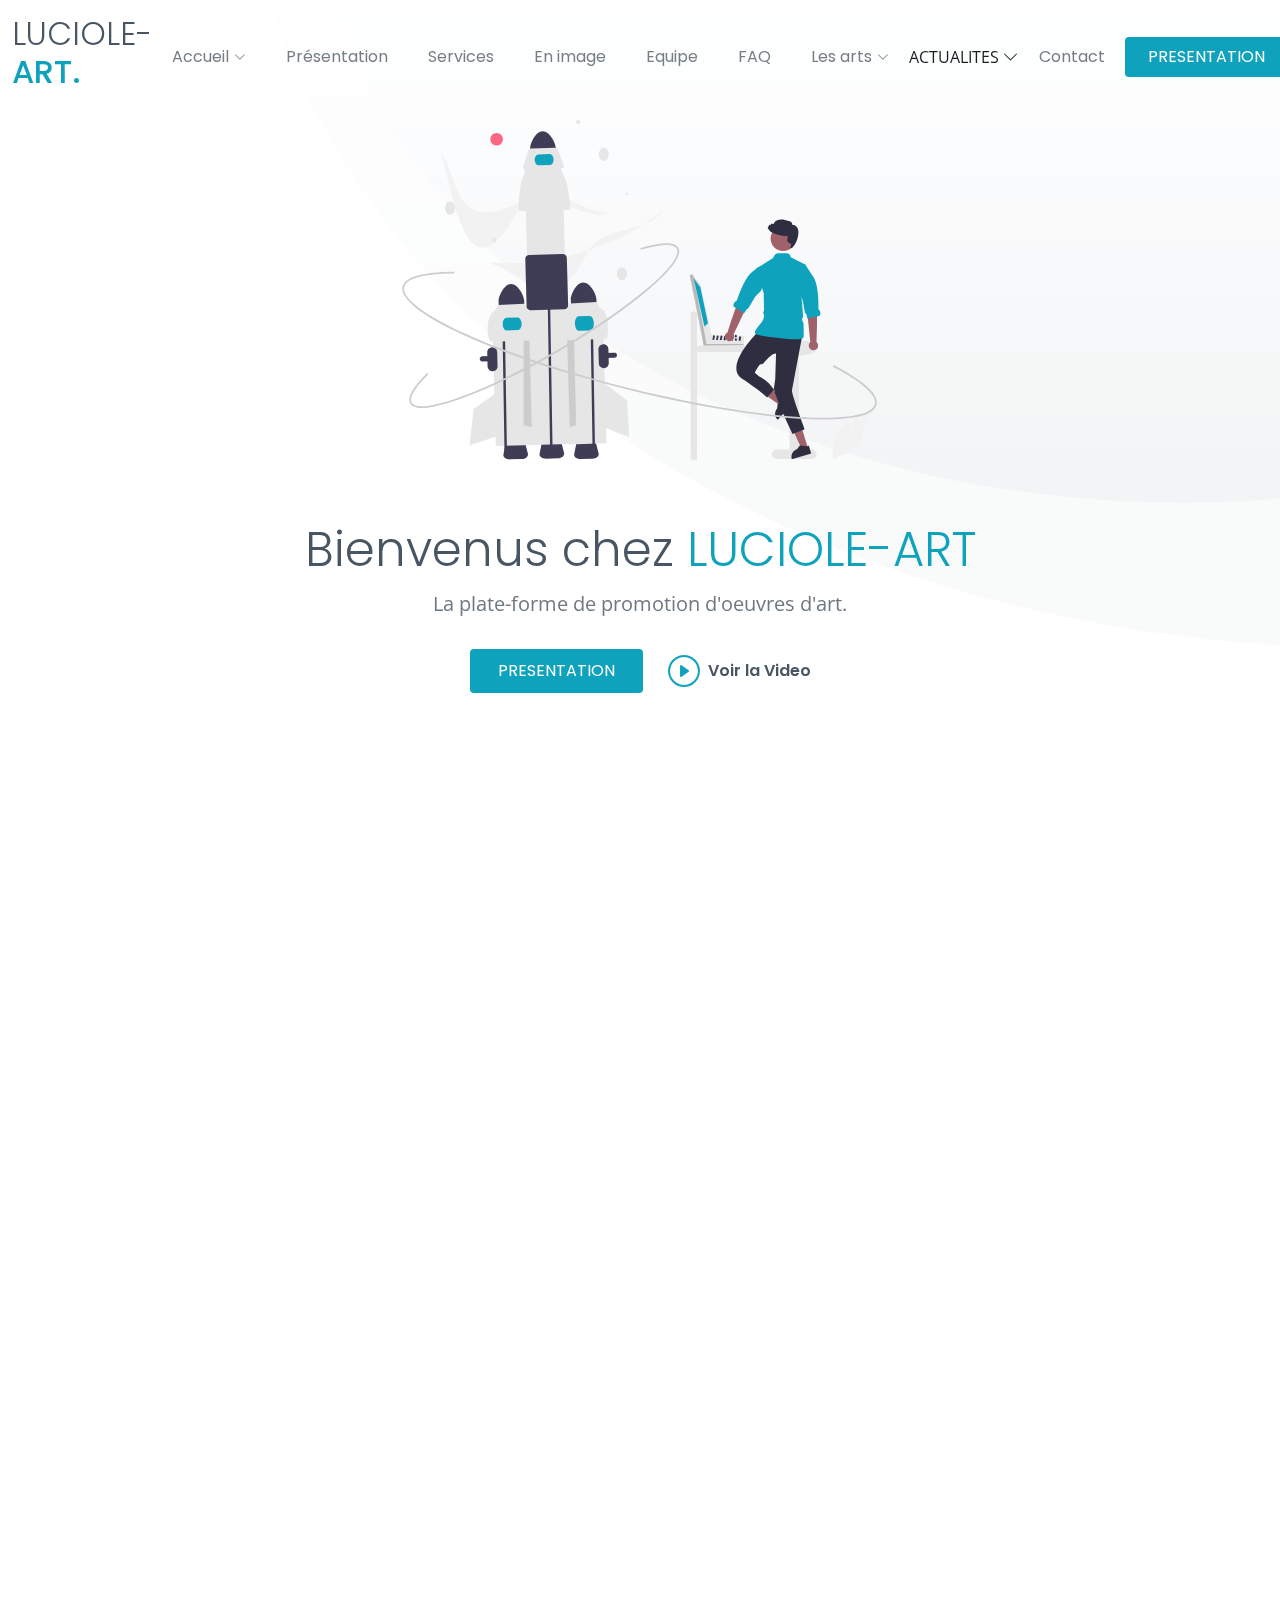
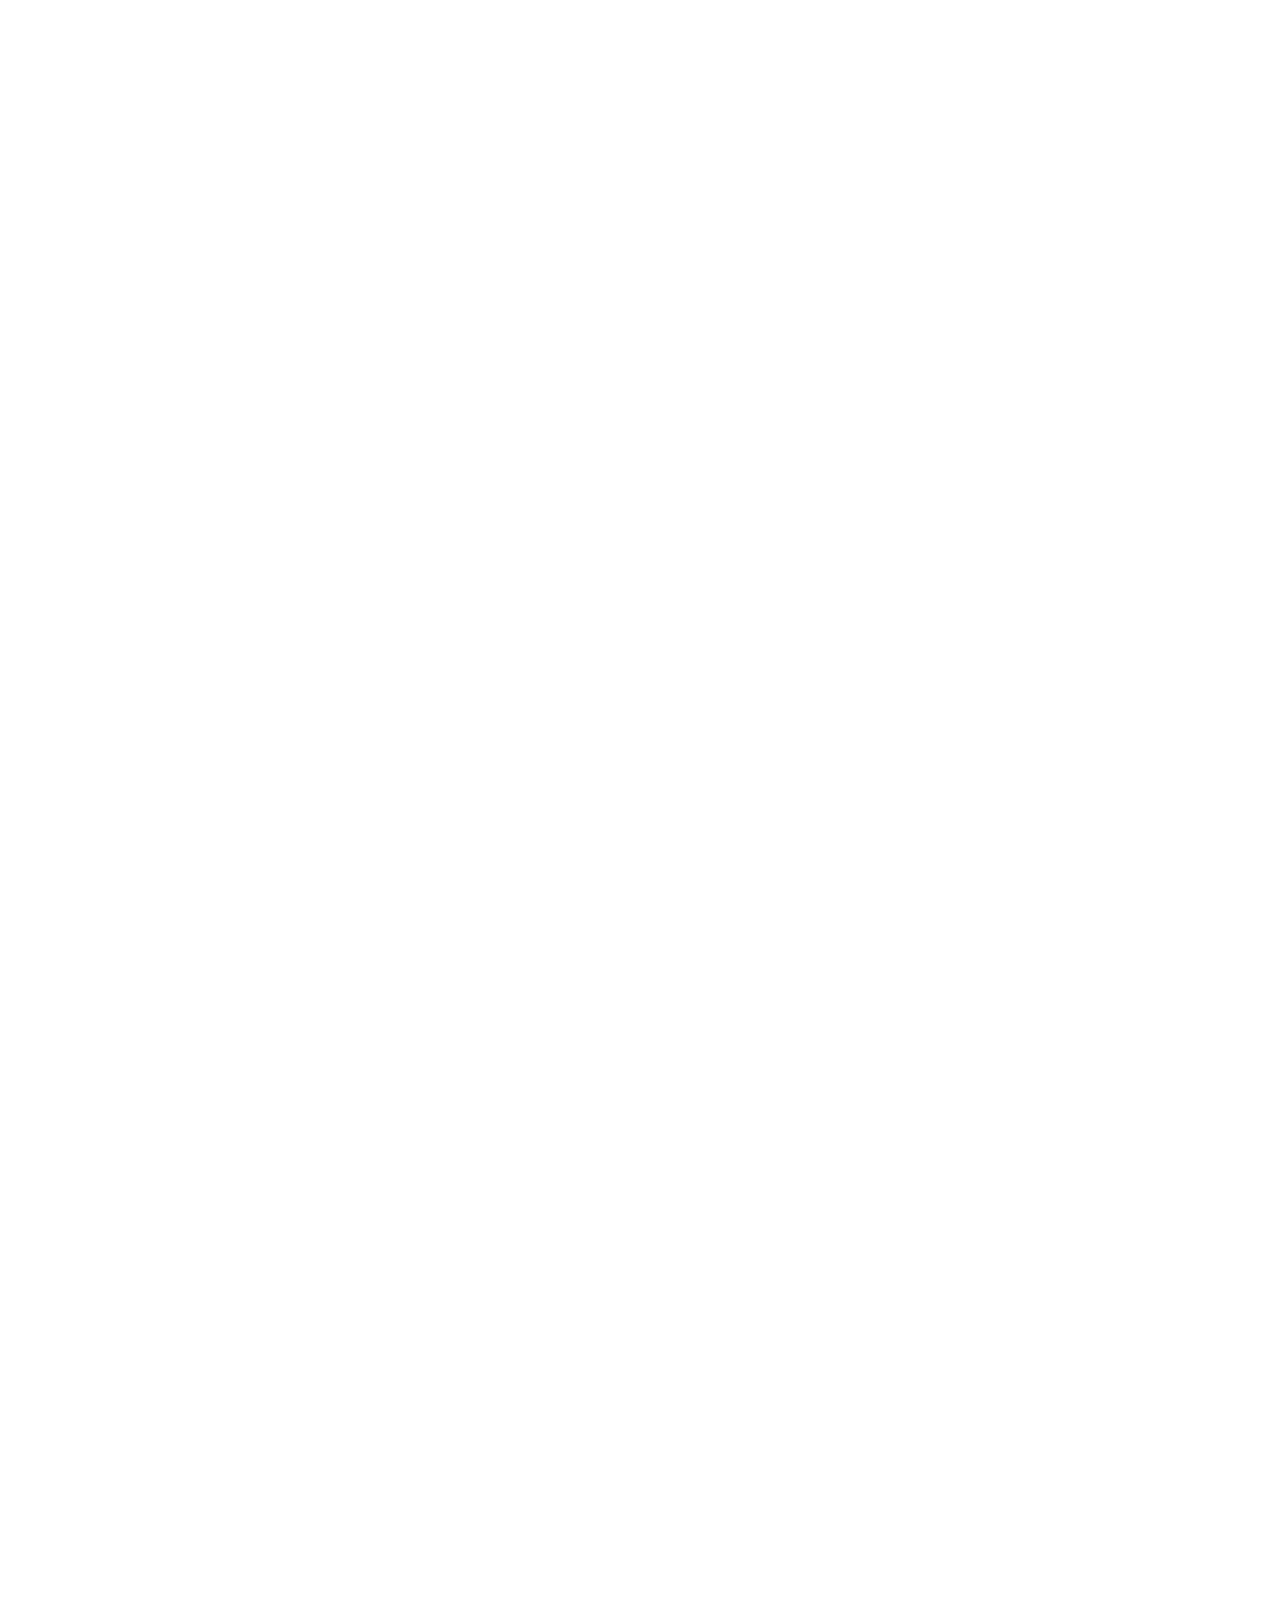
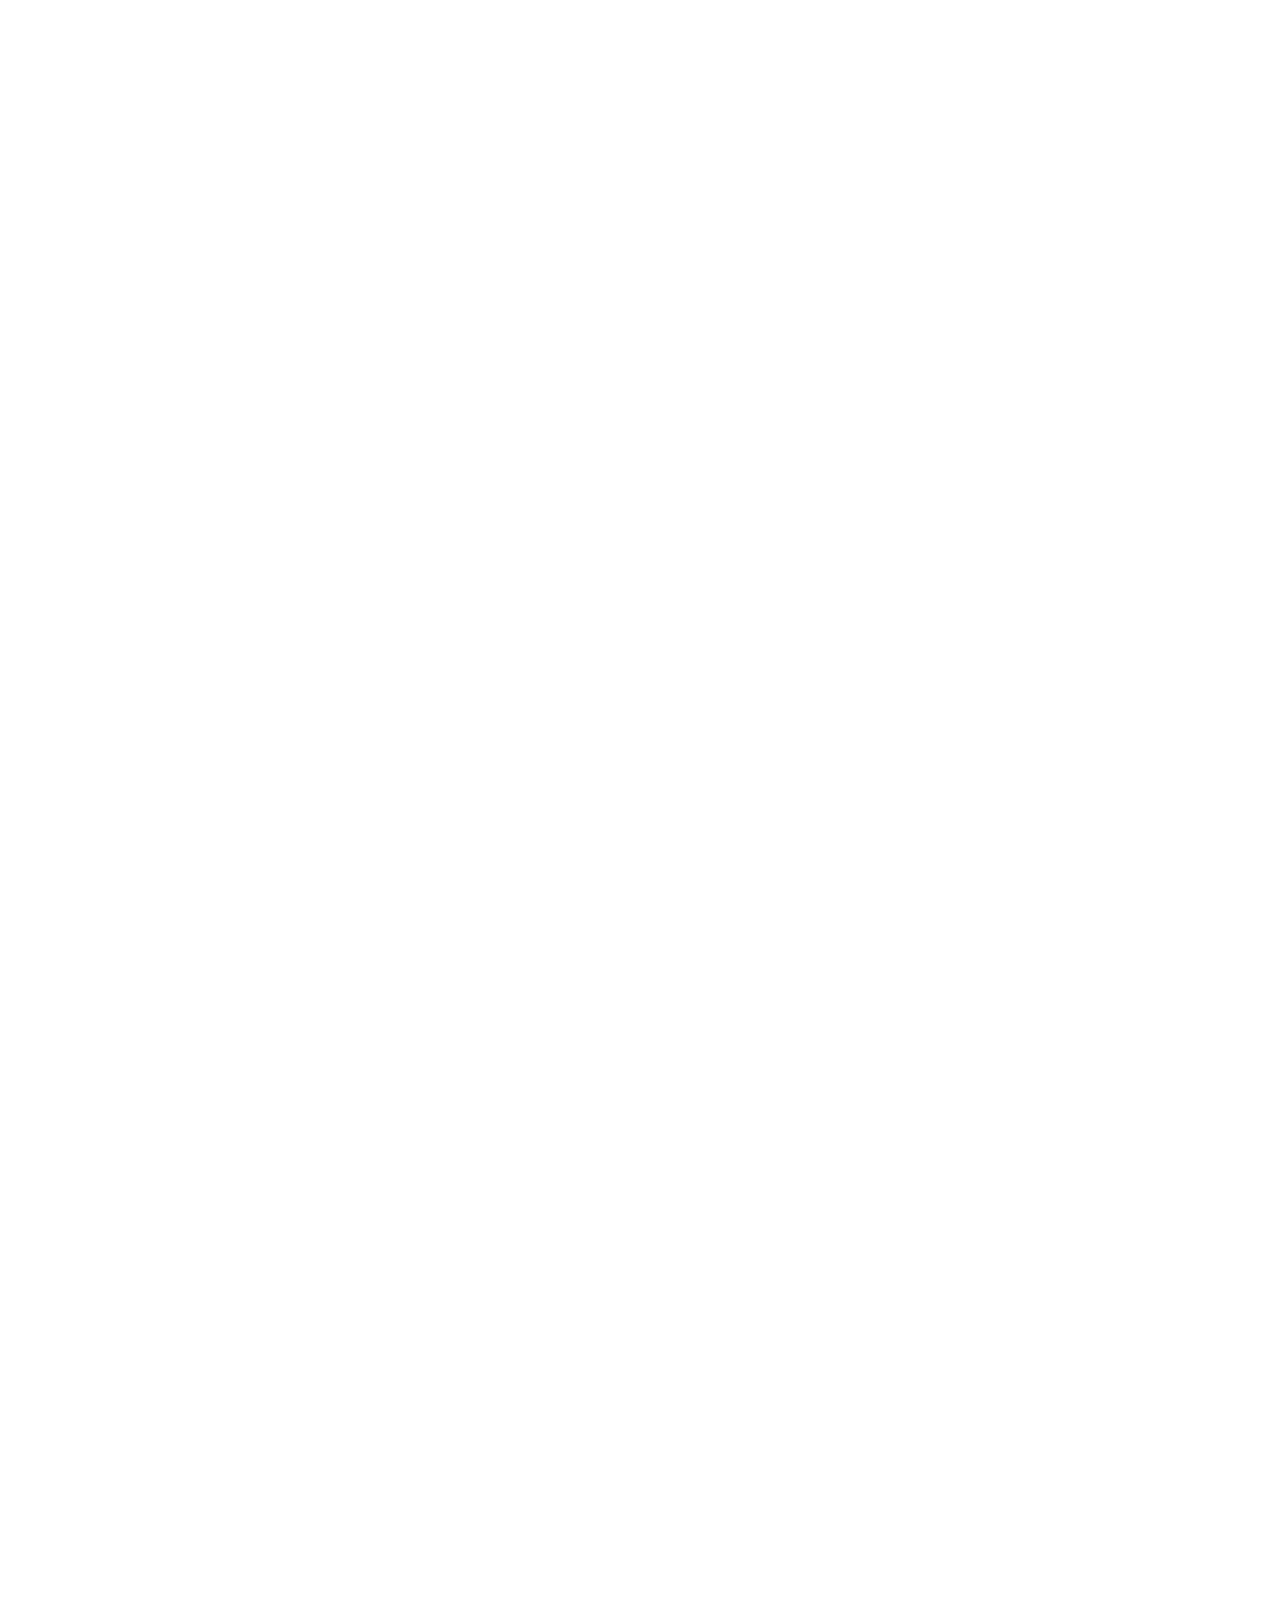
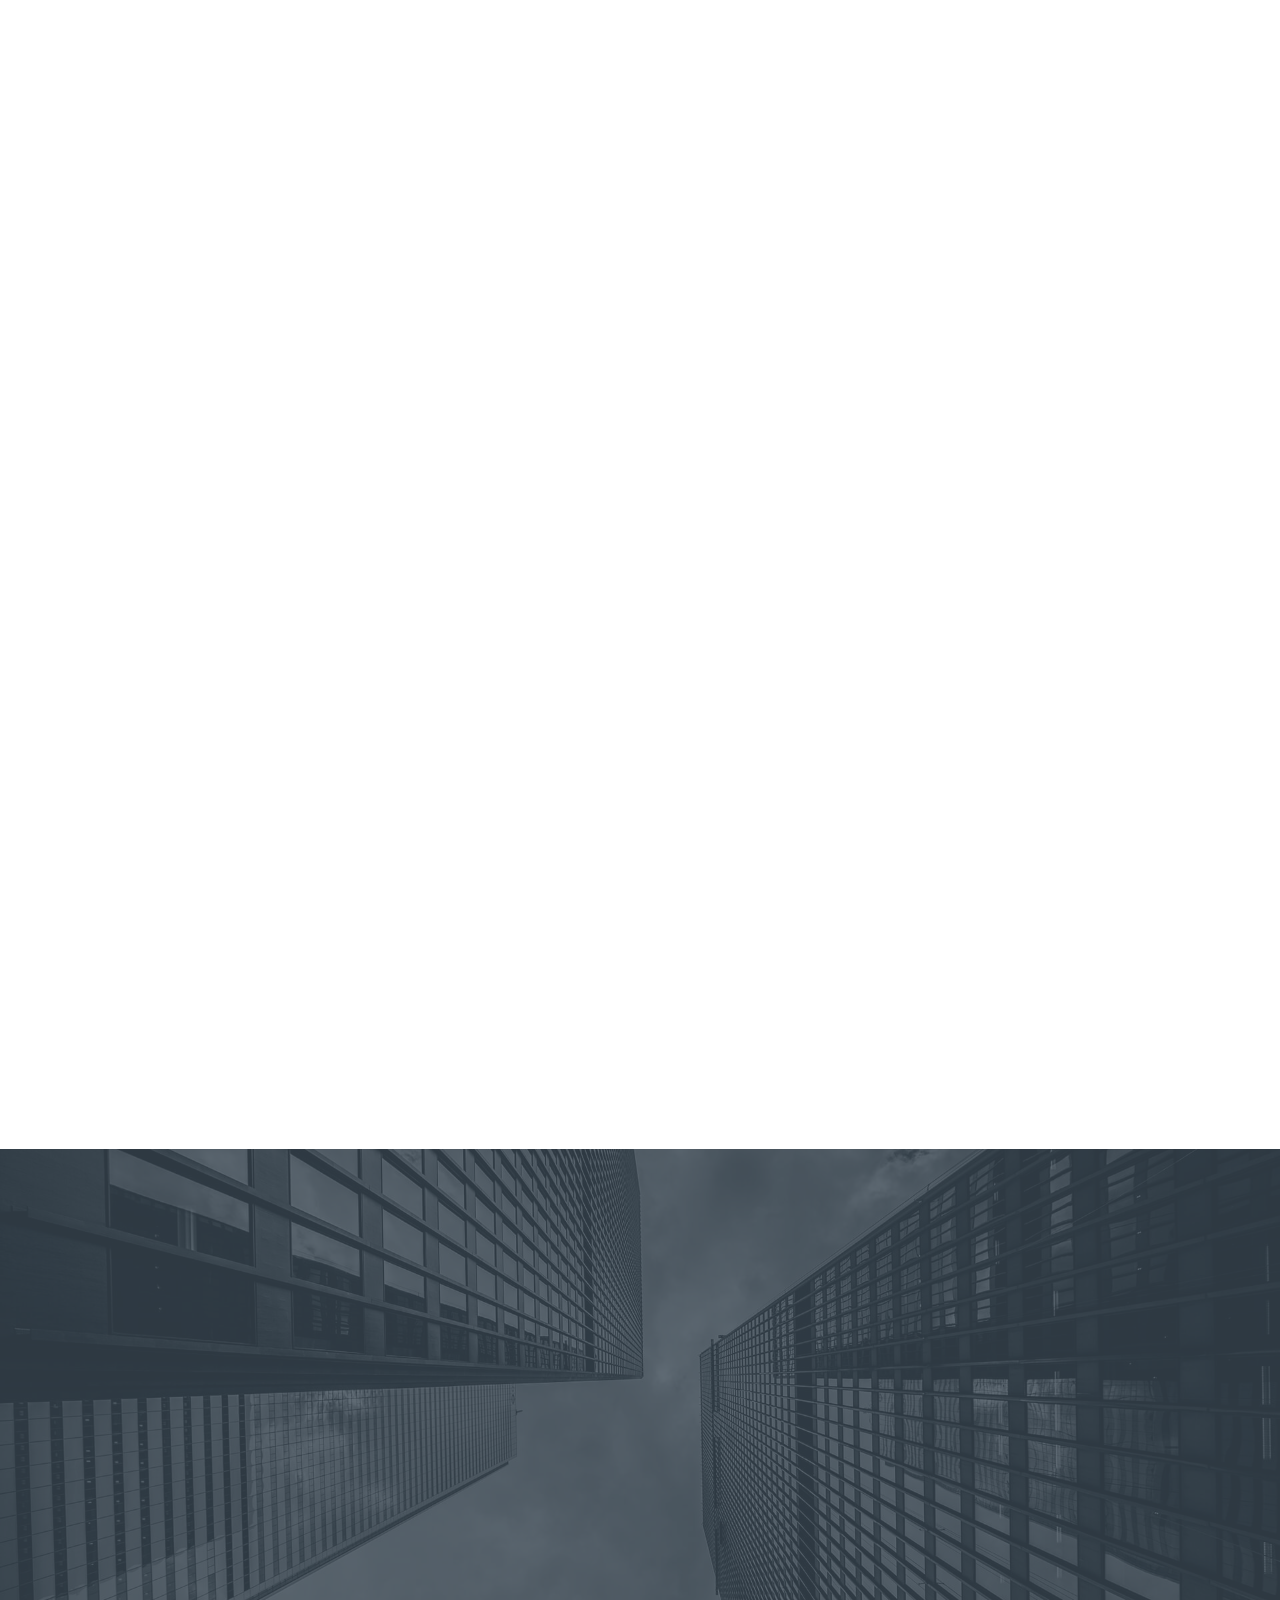
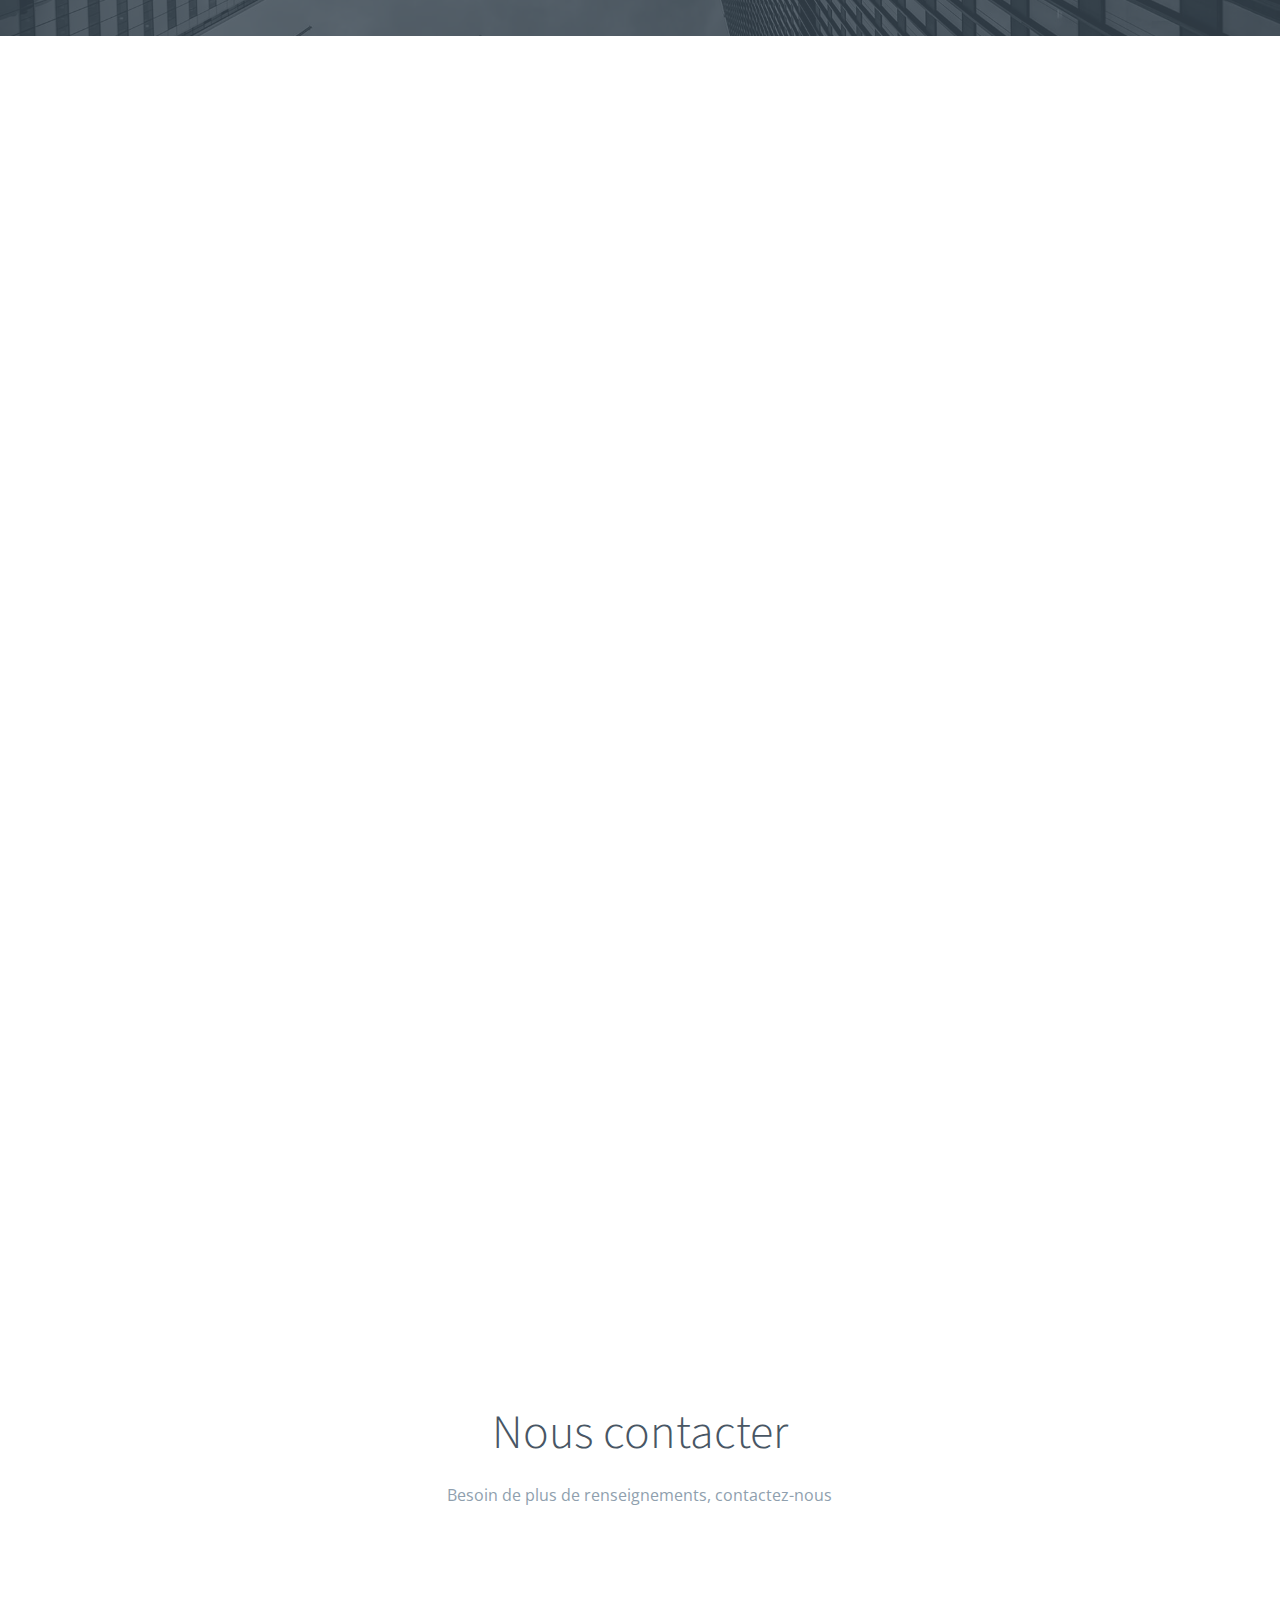
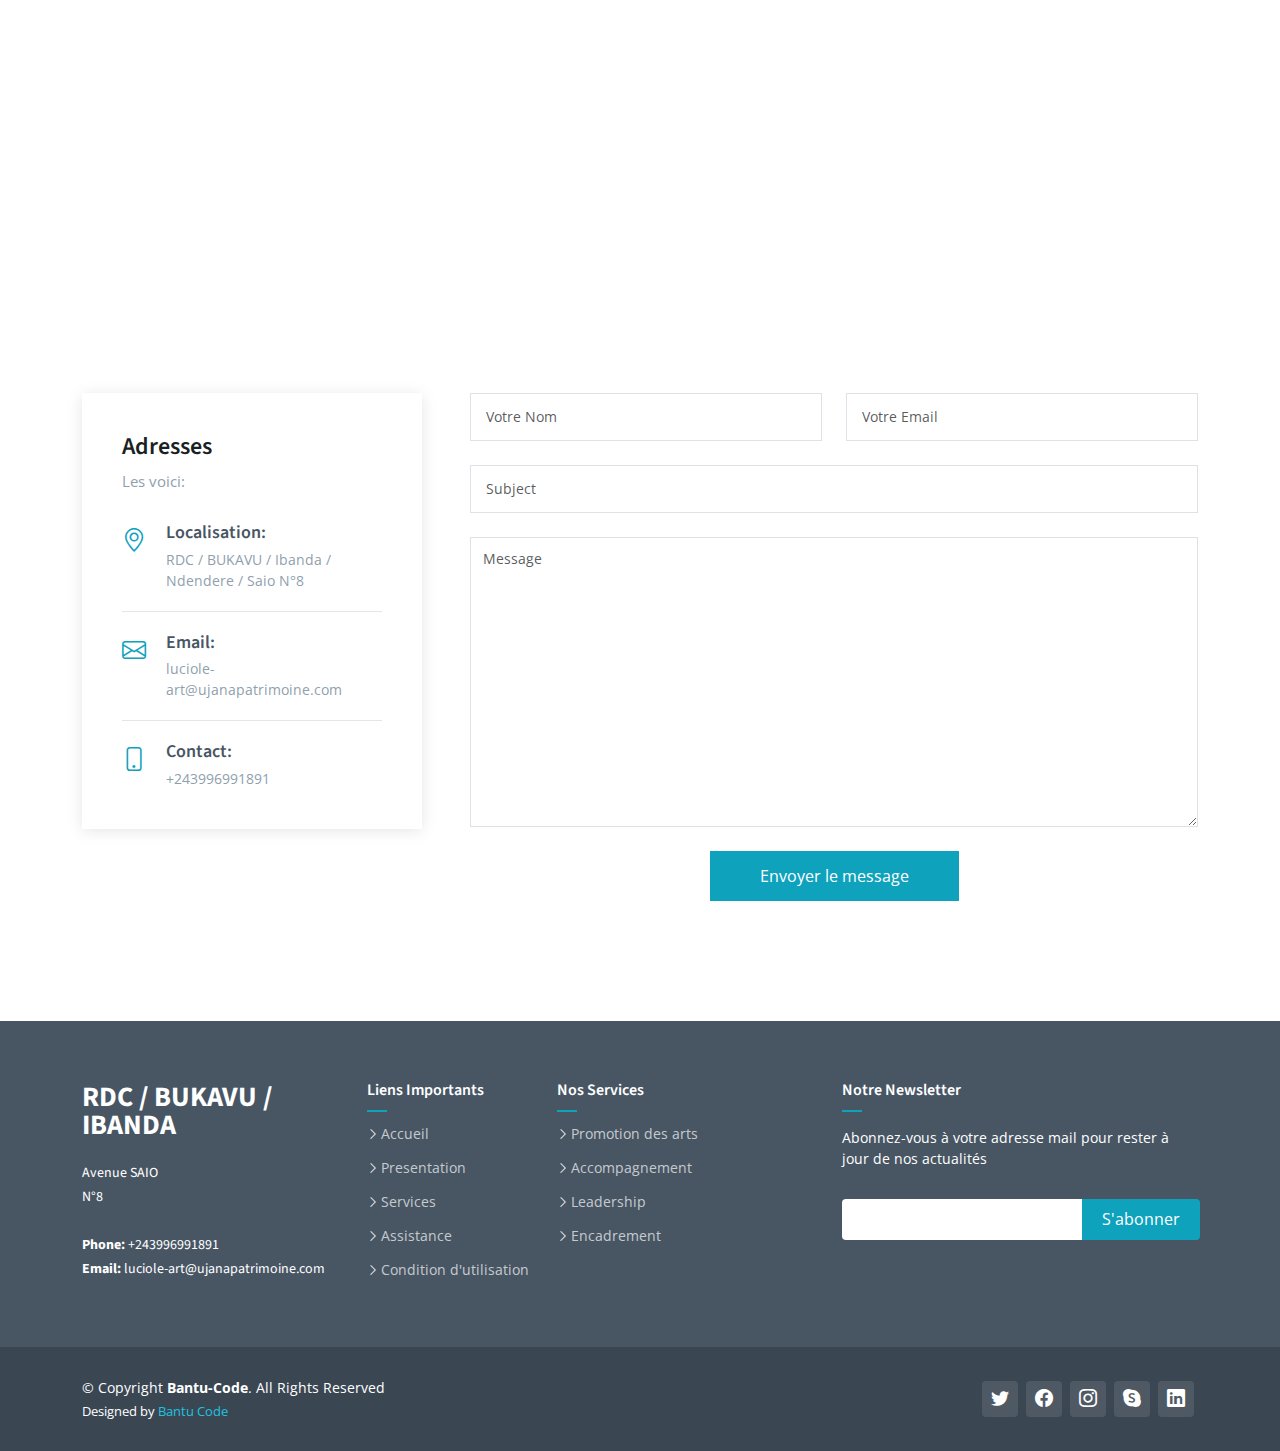
==== commit 9ab2fdaf: "Update index.html" ====
--- a/index.html
+++ b/index.html
@@ -99,21 +99,21 @@
               </li>
             </ul>
           </li>
-          <li class="dropdown"><a href="#"><span>Drop Down</span> <i class="bi bi-chevron-down dropdown-indicator"></i></a>
-            <ul>
-              <li><a href="#">Drop Down 1</a></li>
-              <li class="dropdown"><a href="#"><span>Deep Drop Down</span> <i class="bi bi-chevron-down dropdown-indicator"></i></a>
+          <li class="dropdown"><span>ACTUALITES</span> <i class="bi bi-chevron-down dropdown-indicator"></i>
+            <ul>#
+              <li><a href="">ACTIVITES</a></li>
+              <li class="dropdown"><a href="#"><span>PRESTATIONS</span> <i class="bi bi-chevron-down dropdown-indicator"></i></a>
                 <ul>
-                  <li><a href="#">Deep Drop Down 1</a></li>
-                  <li><a href="#">Deep Drop Down 2</a></li>
-                  <li><a href="#">Deep Drop Down 3</a></li>
-                  <li><a href="#">Deep Drop Down 4</a></li>
-                  <li><a href="#">Deep Drop Down 5</a></li>
+                  <li><a href="#">FESTIVALS</a></li>
+                  <li><a href="#">CONCERTS</a></li>
+                  <li><a href="#">LIVES</a></li>
+                  <li><a href="#">CONCOURS</a></li>
+                  <li><a href="#">REPORTAGES</a></li>
                 </ul>
               </li>
-              <li><a href="#">Drop Down 2</a></li>
-              <li><a href="#">Drop Down 3</a></li>
-              <li><a href="#">Drop Down 4</a></li>
+              <li><a href="#">ATELIERS</a></li>
+              <li><a href="#">WORKSHOP</a></li>
+              <li><a href="#">TOURNEES</a></li>
             </ul>
           </li>
           <li><a class="nav-link scrollto" href="index.html#contact">Contact</a></li>
@@ -1260,4 +1260,4 @@
 
 </body>
 
-</html>+</html>
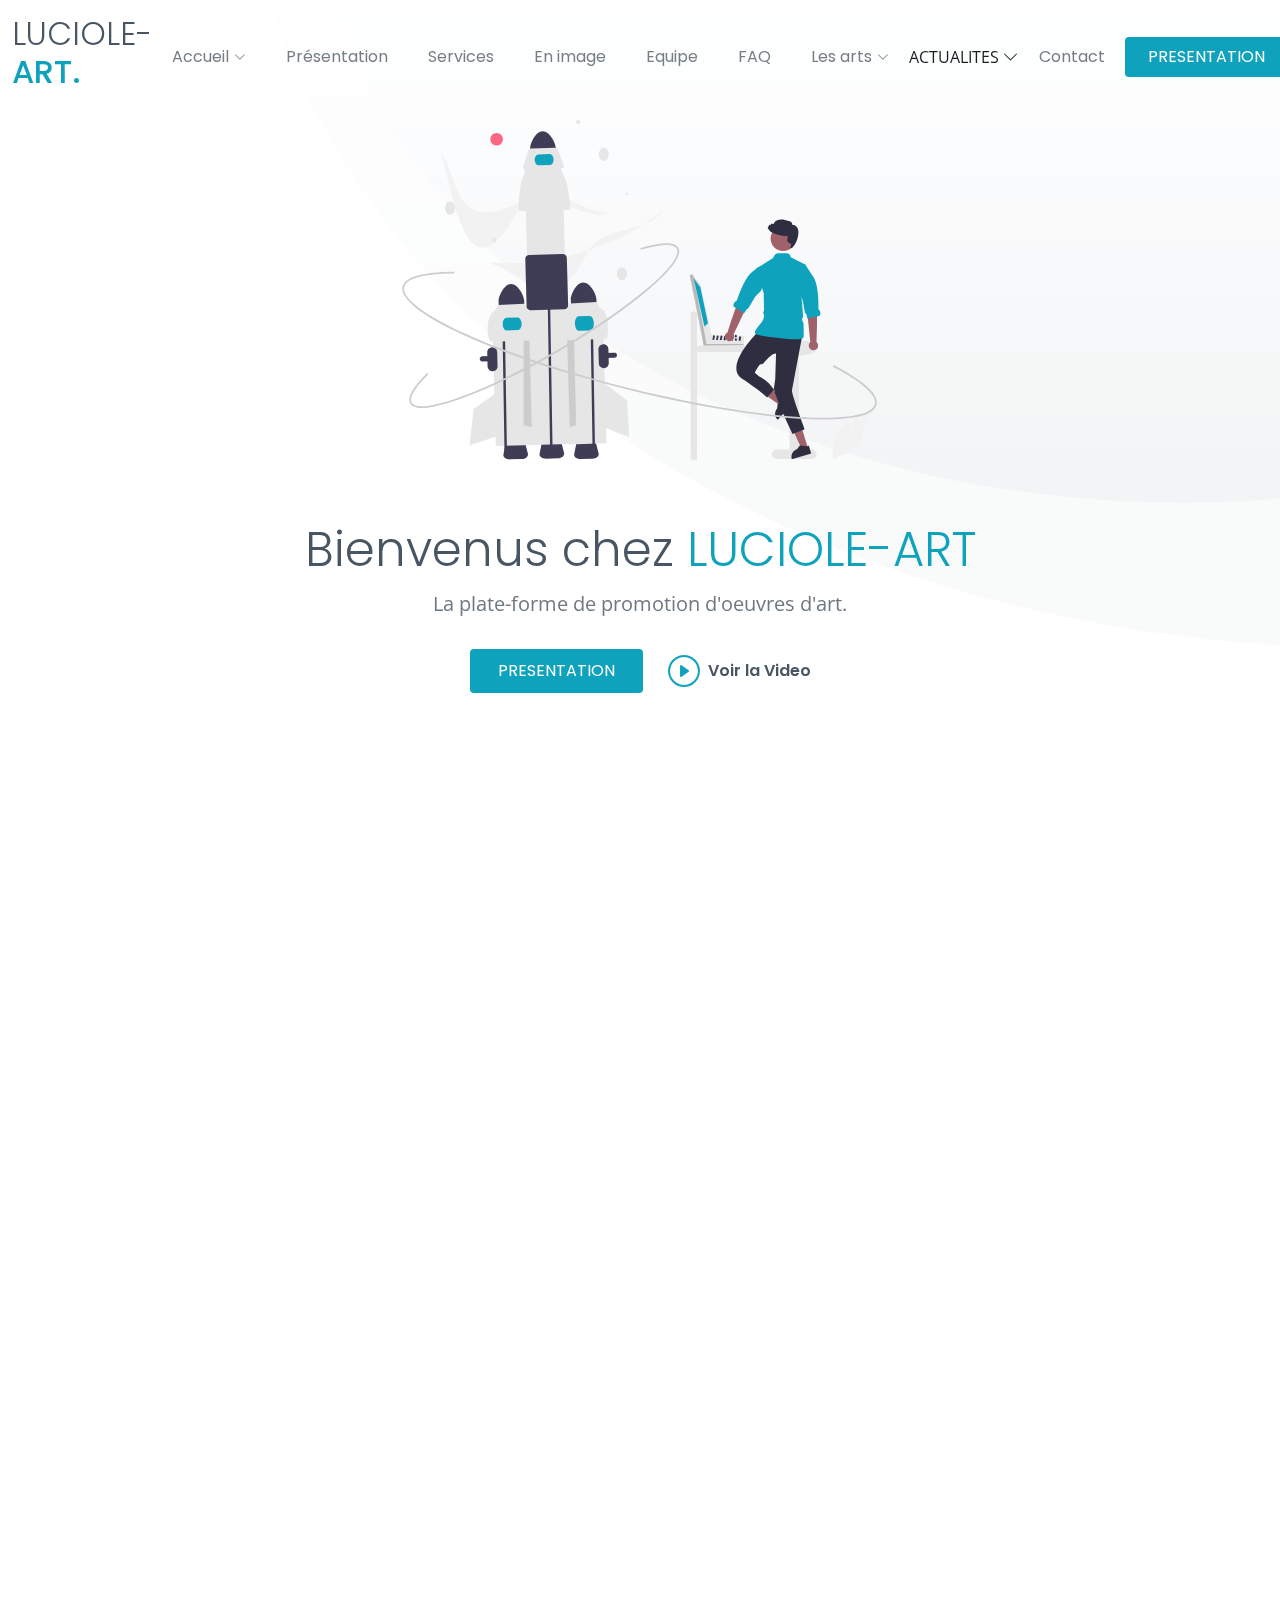
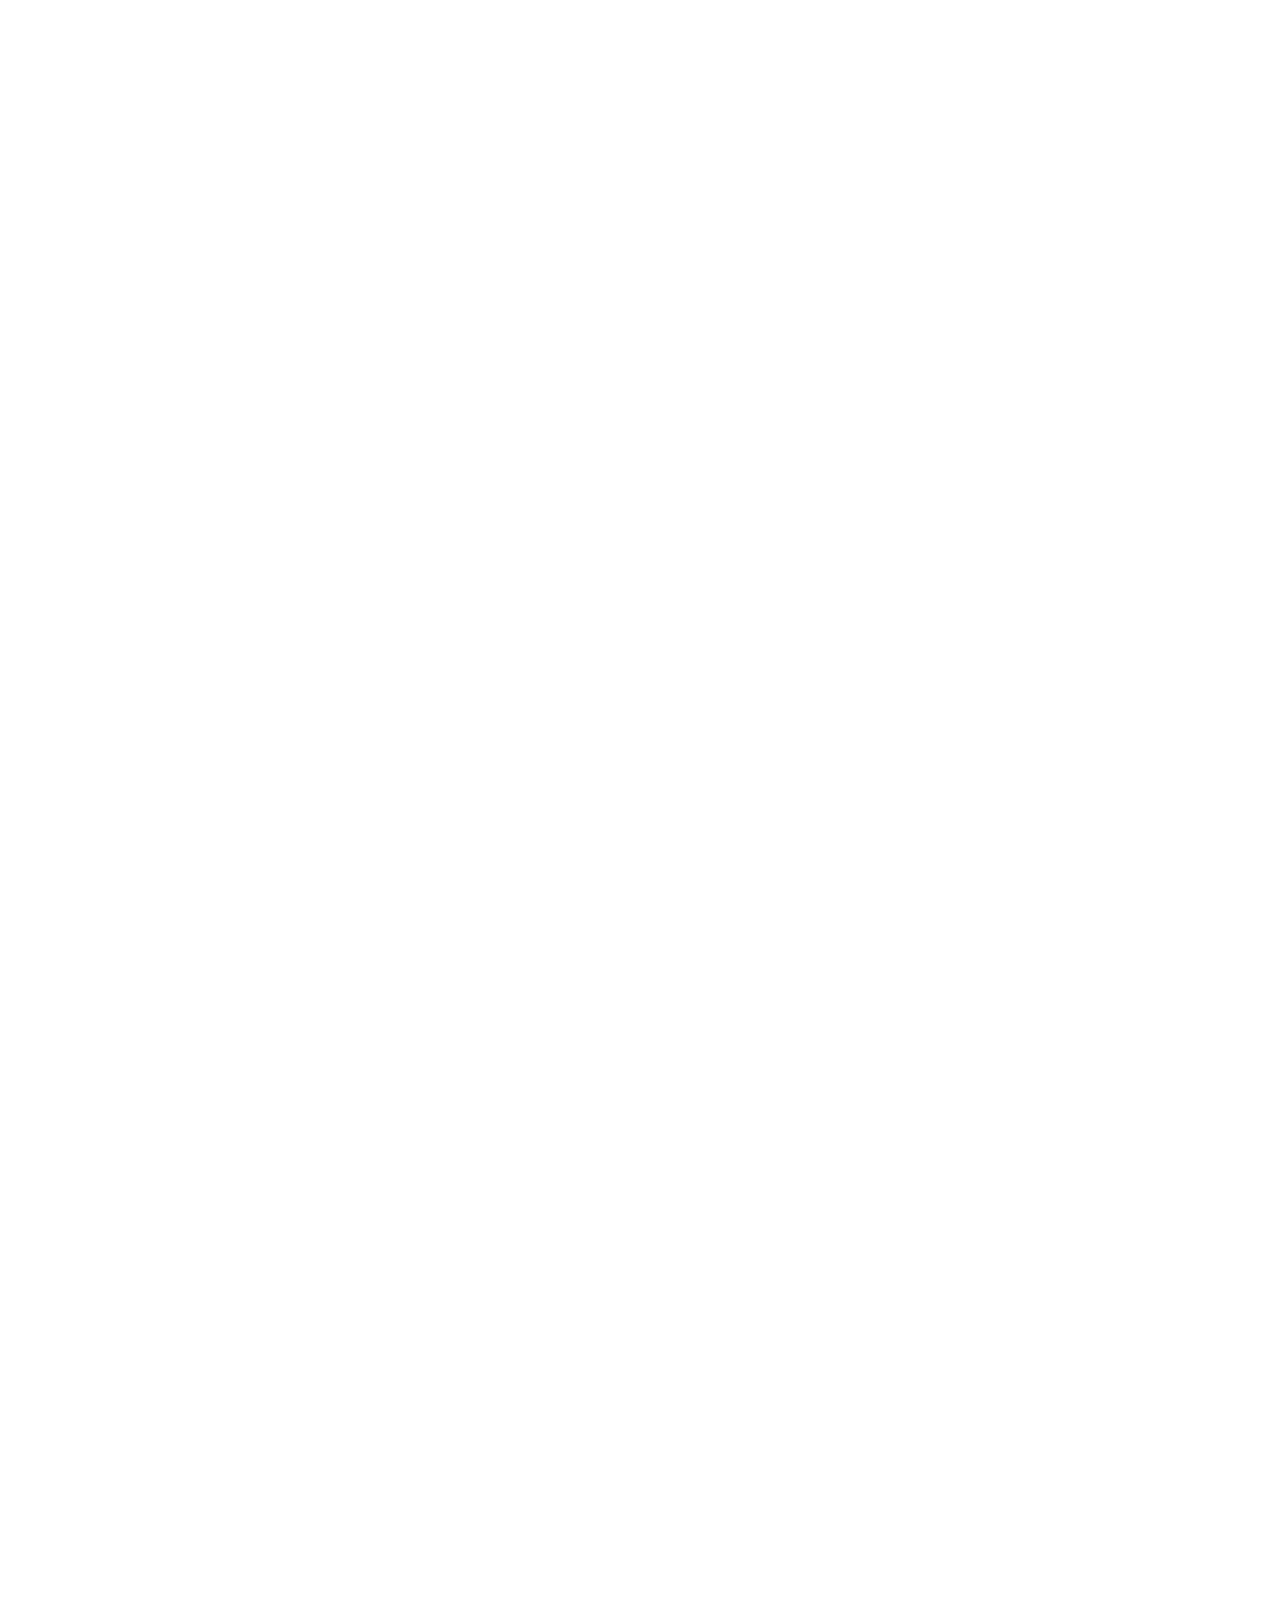
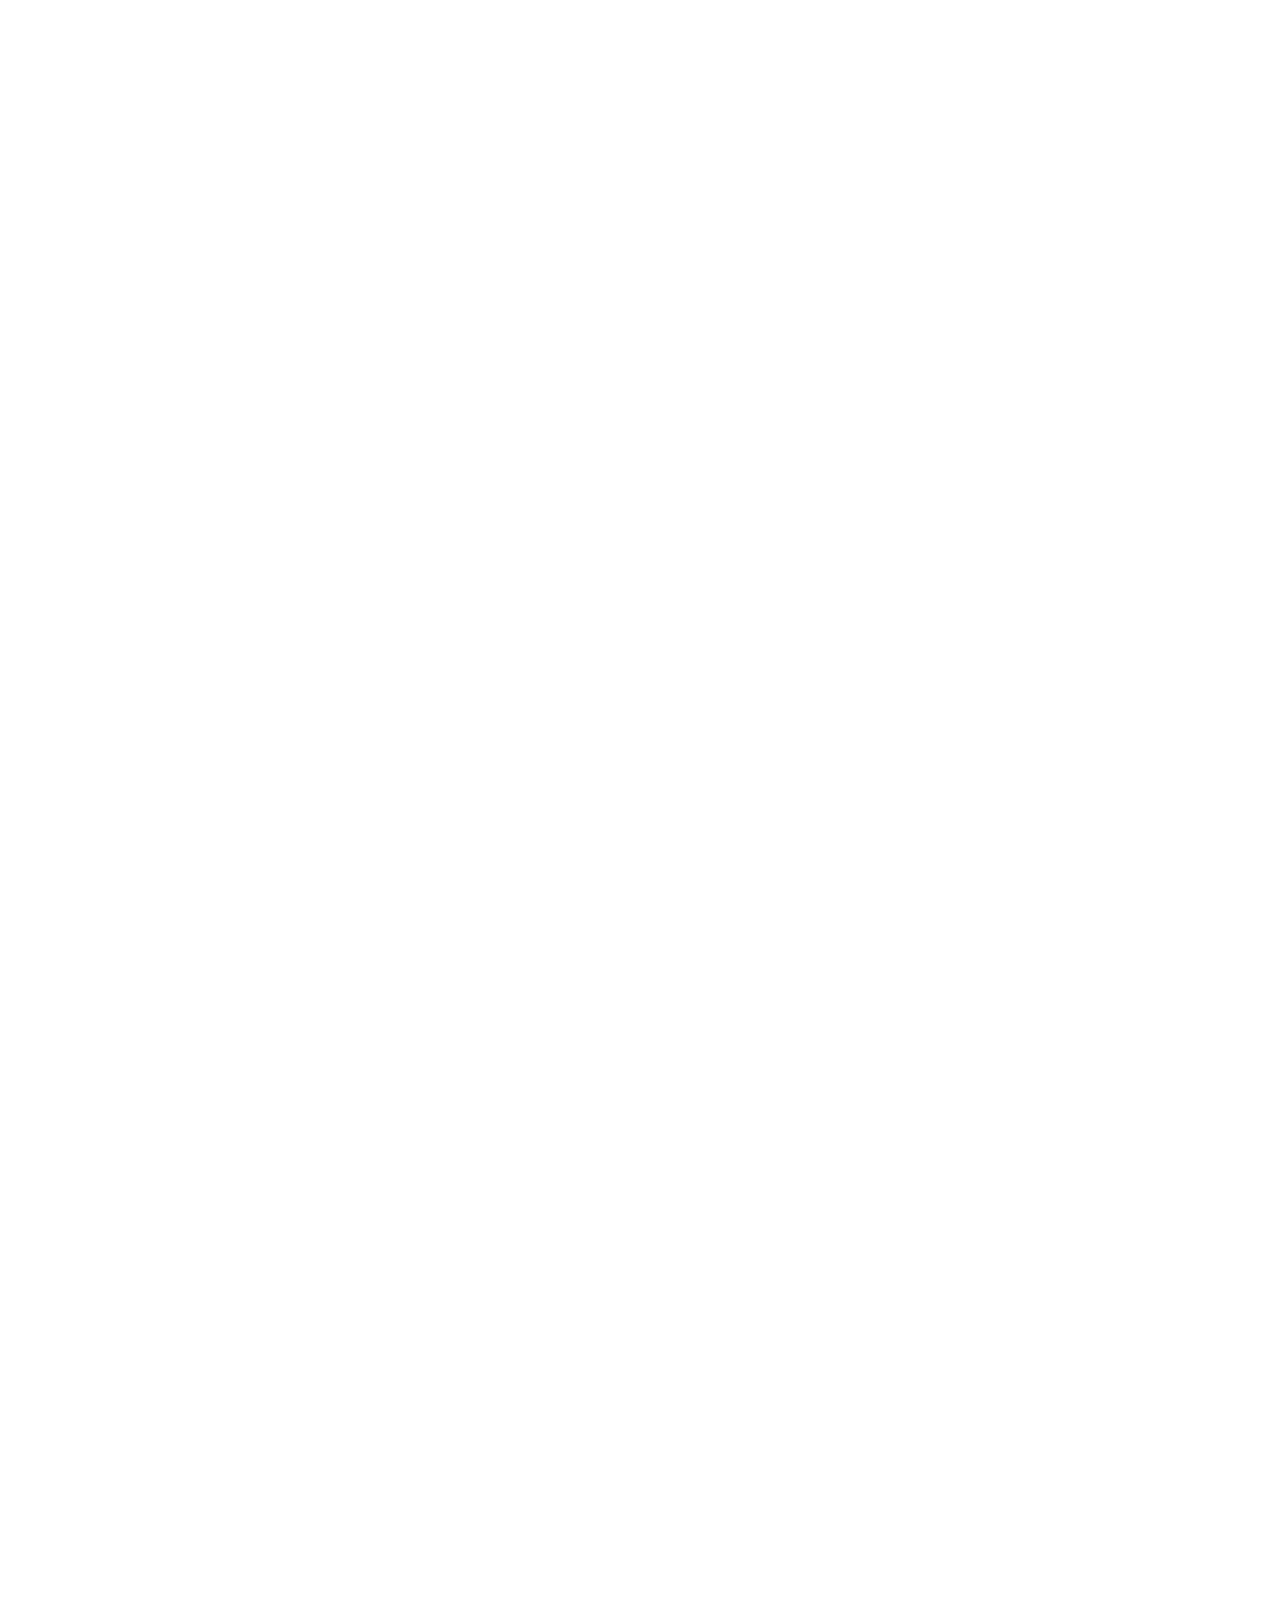
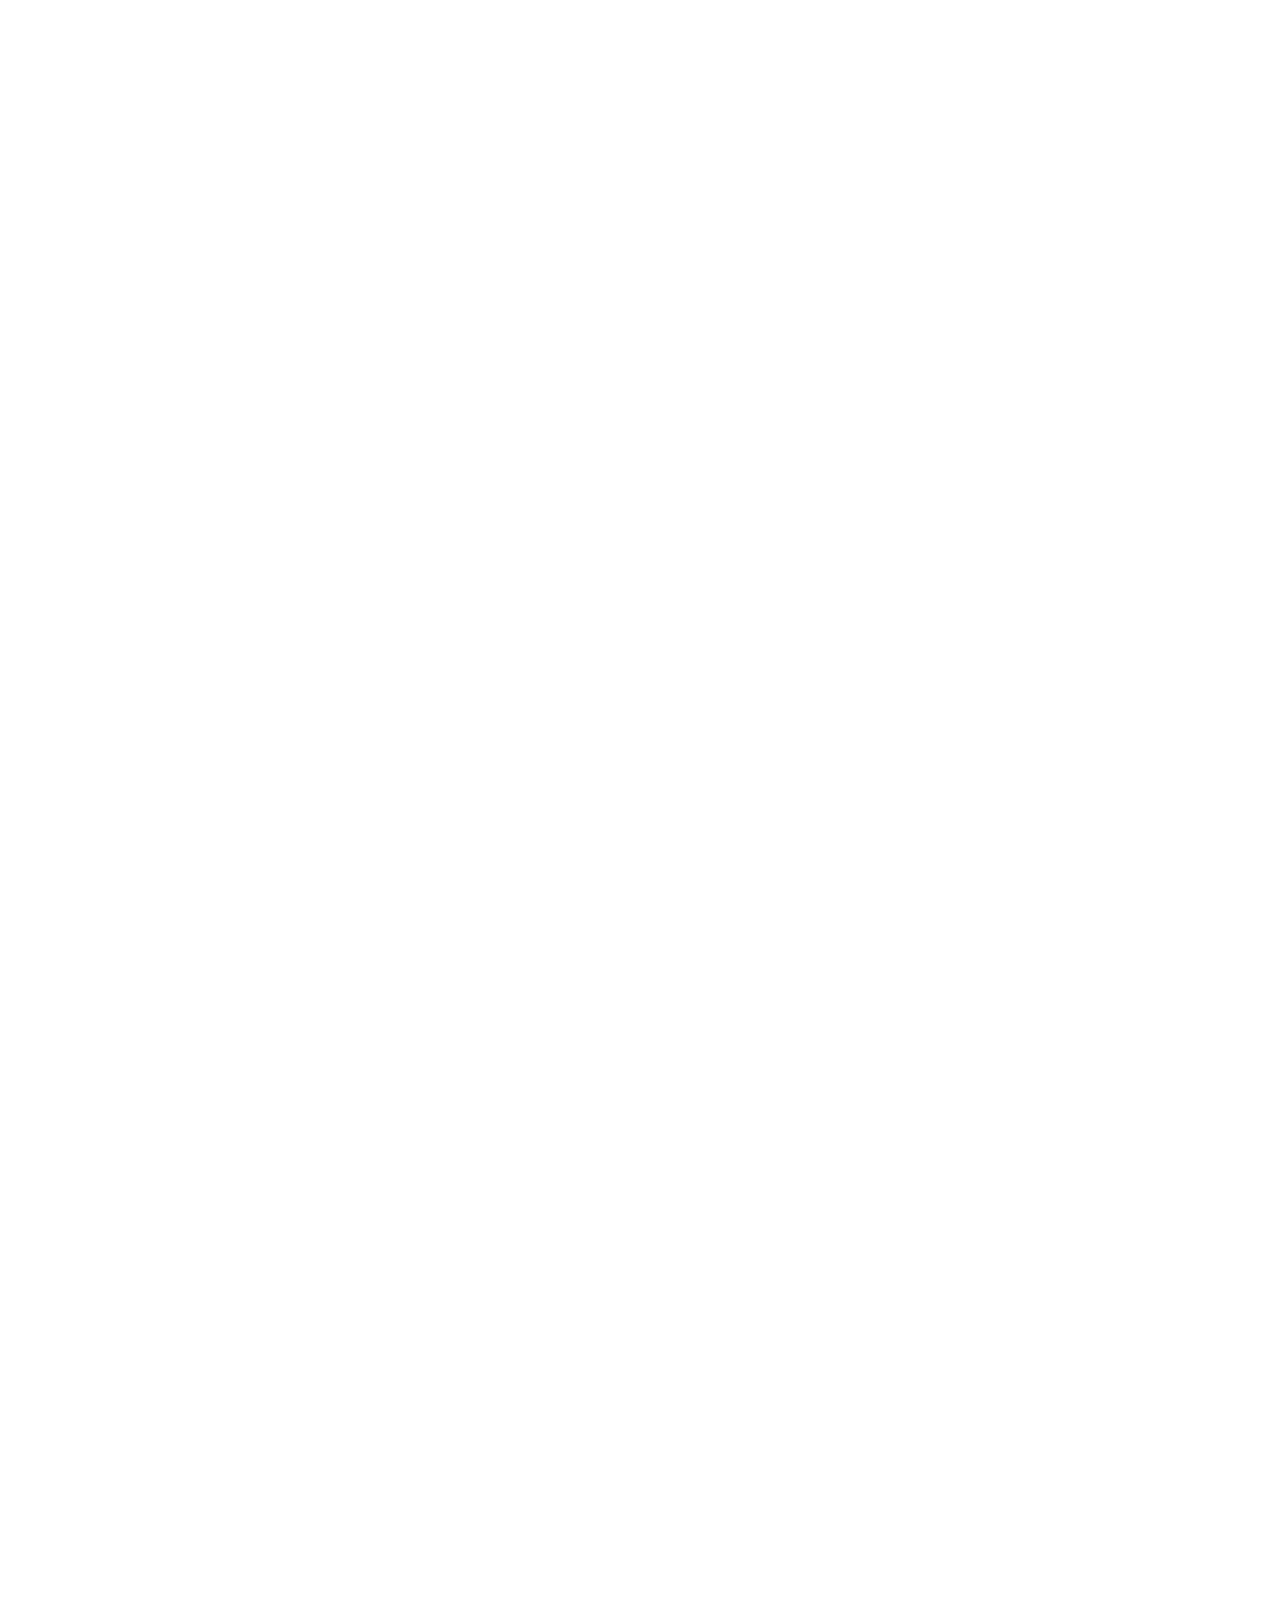
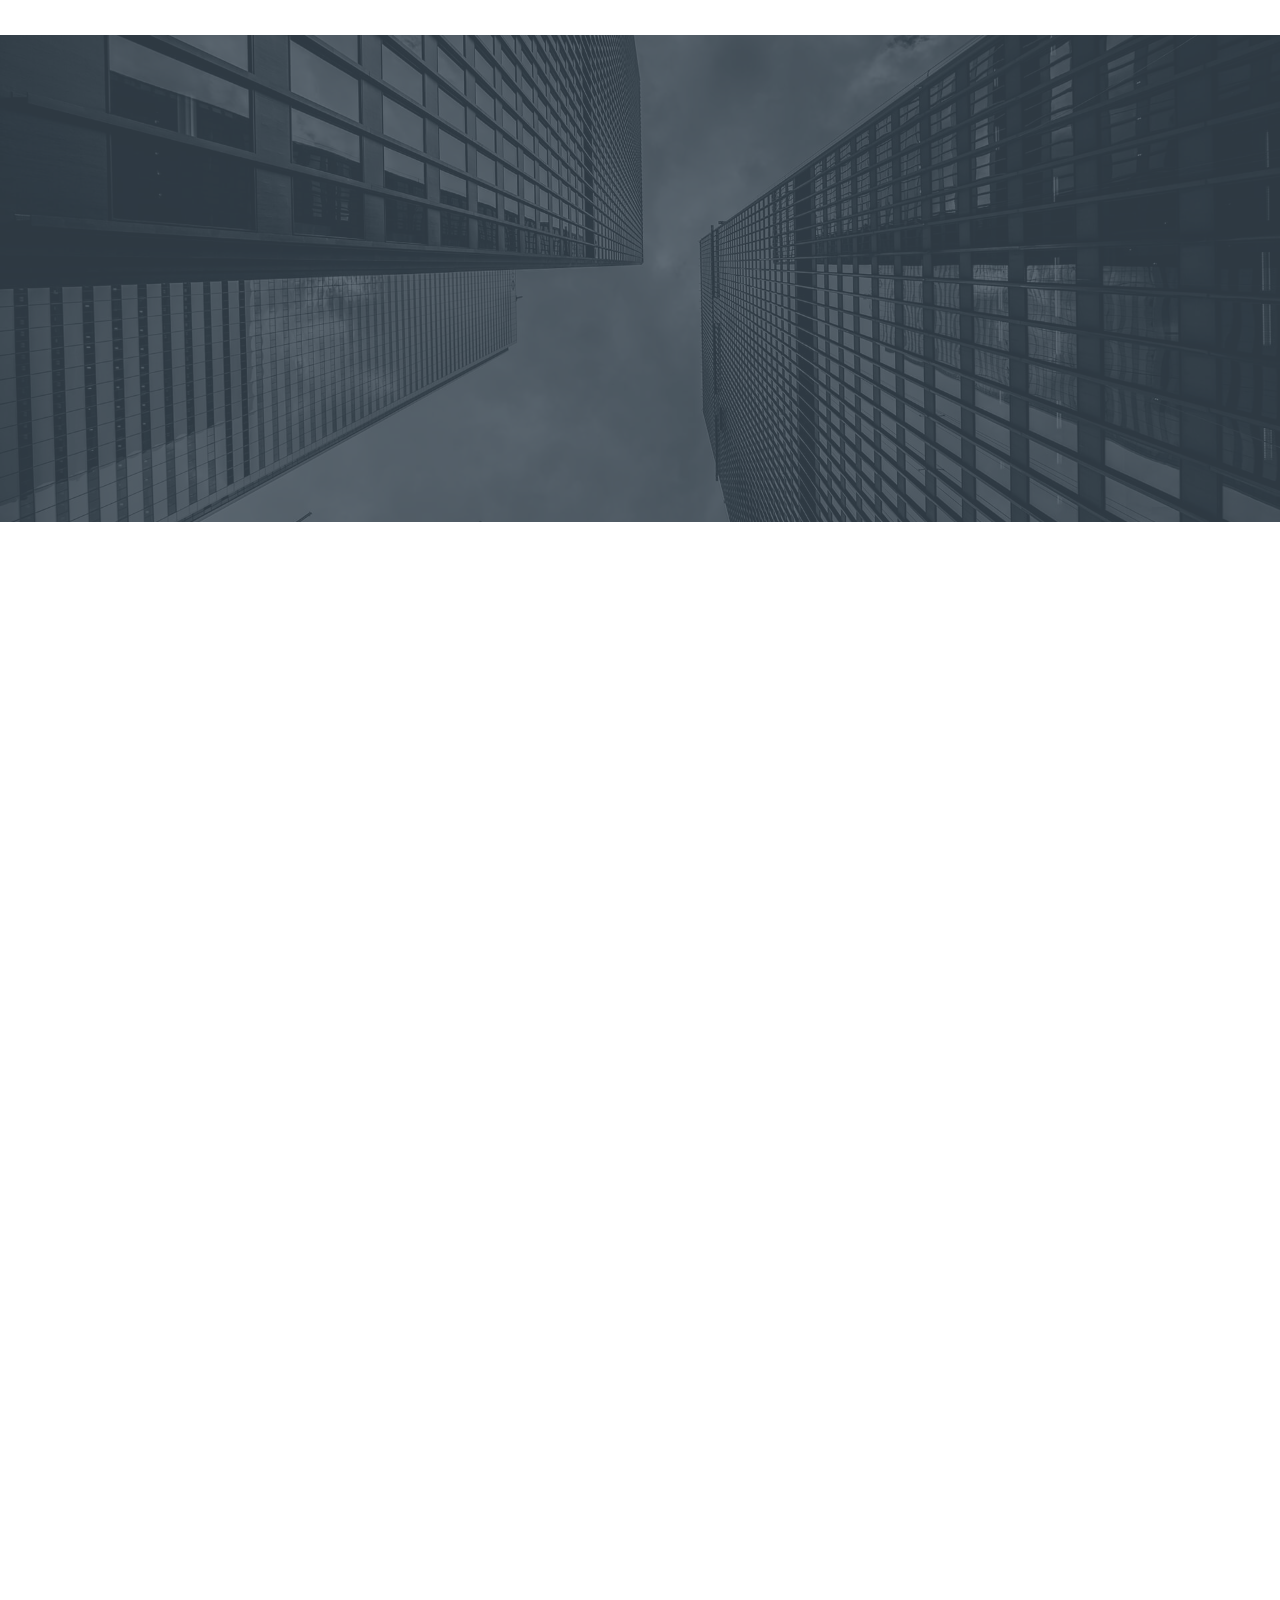
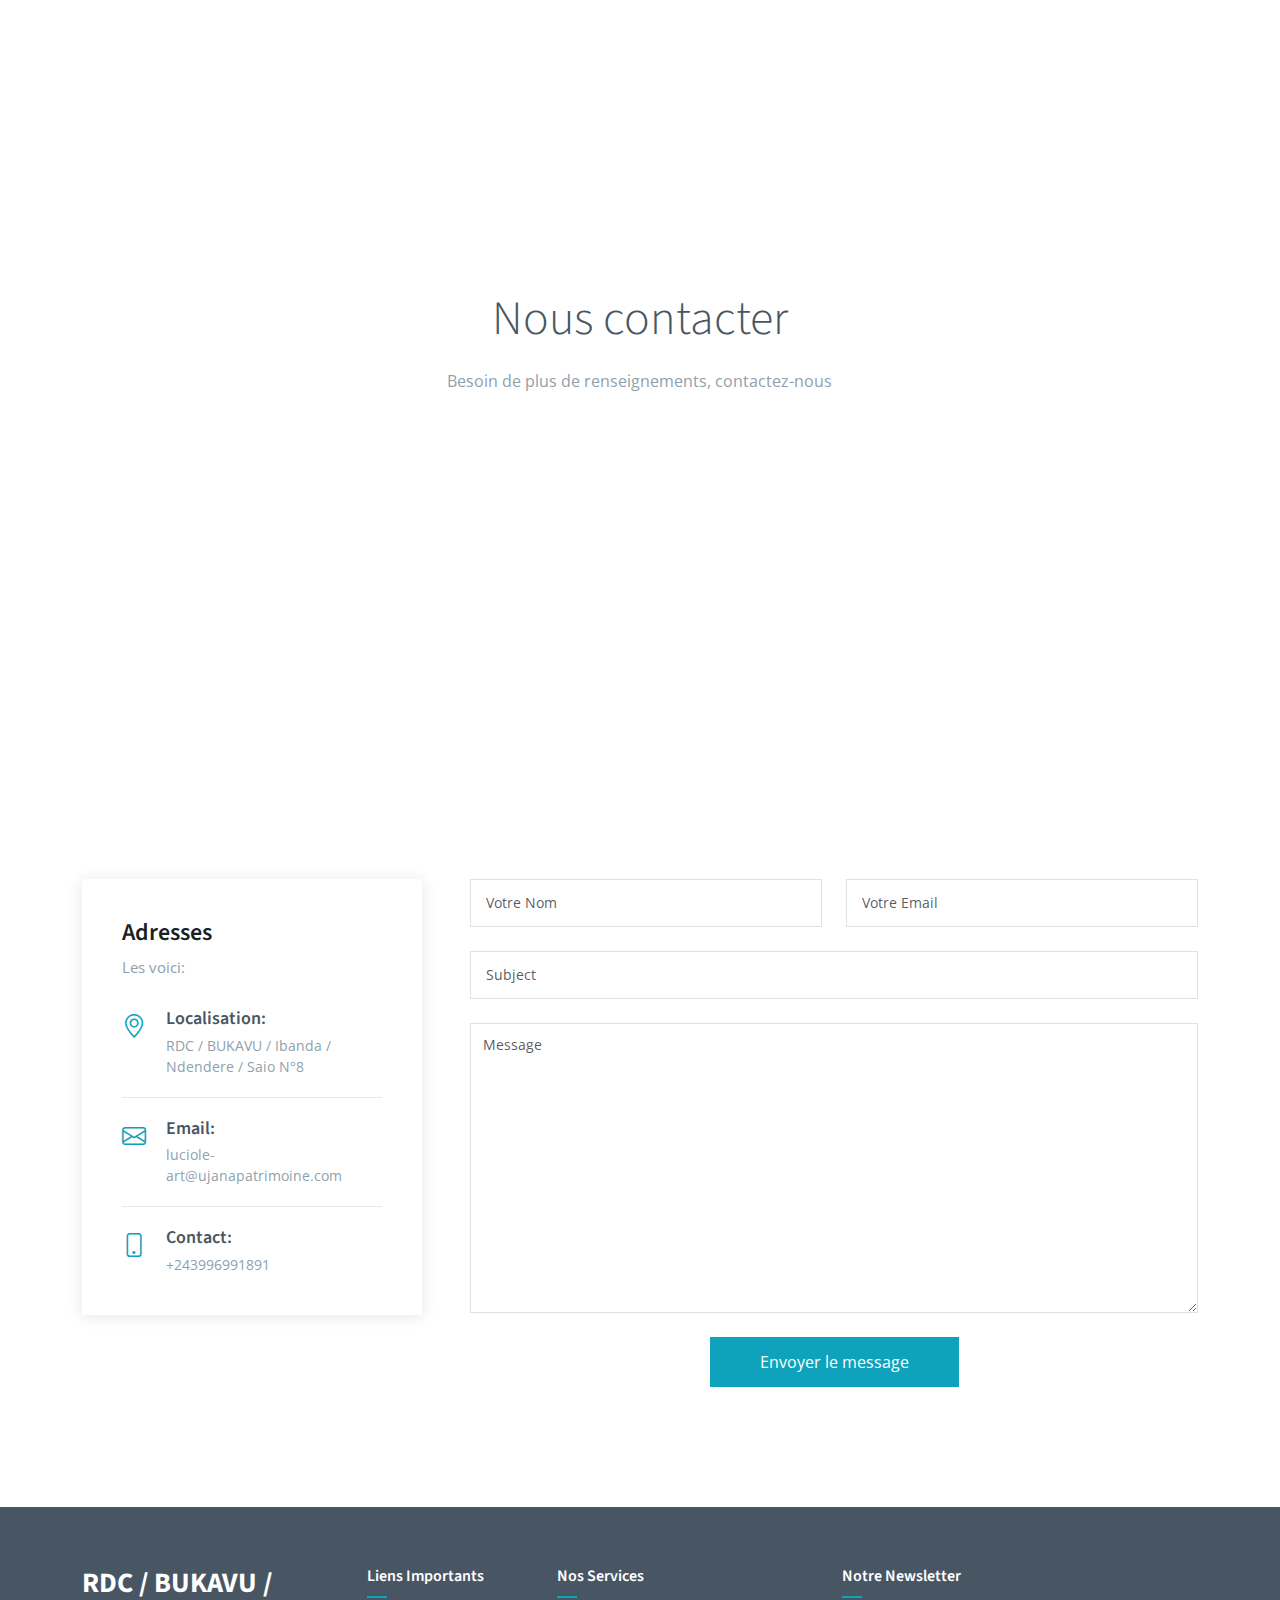
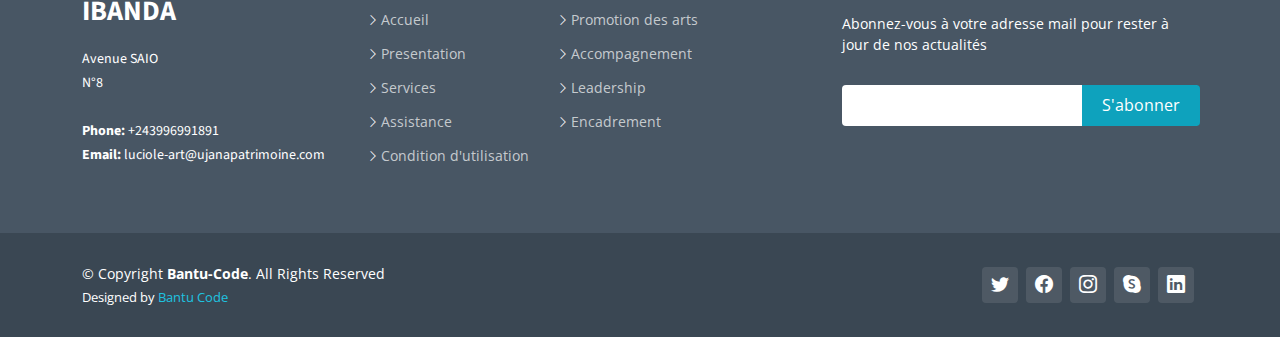
==== commit 078516ca: "Update index.html" ====
--- a/index.html
+++ b/index.html
@@ -100,20 +100,20 @@
             </ul>
           </li>
           <li class="dropdown"><span>ACTUALITES</span> <i class="bi bi-chevron-down dropdown-indicator"></i>
-            <ul>#
+            <ul>
               <li><a href="">ACTIVITES</a></li>
-              <li class="dropdown"><a href="#"><span>PRESTATIONS</span> <i class="bi bi-chevron-down dropdown-indicator"></i></a>
+              <li class="dropdown"><span>PRESTATIONS</span> <i class="bi bi-chevron-down dropdown-indicator"></i>
                 <ul>
-                  <li><a href="#">FESTIVALS</a></li>
-                  <li><a href="#">CONCERTS</a></li>
-                  <li><a href="#">LIVES</a></li>
-                  <li><a href="#">CONCOURS</a></li>
-                  <li><a href="#">REPORTAGES</a></li>
+                  <li><a hrefG="#">FESTIVALS</a></li>
+                  <li><a hrefG="#">CONCERTS</a></li>
+                  <li><a hrefG="#">LIVES</a></li>
+                  <li><a hrefG="#">CONCOURS</a></li>
+                  <li><a hrefG="#">REPORTAGES</a></li>
                 </ul>
               </li>
-              <li><a href="#">ATELIERS</a></li>
-              <li><a href="#">WORKSHOP</a></li>
-              <li><a href="#">TOURNEES</a></li>
+              <li><a hrefG="#">ATELIERS</a></li>
+              <li><a hrefG="#">WORKSHOP</a></li>
+              <li><a hrefG="#">TOURNEES</a></li>
             </ul>
           </li>
           <li><a class="nav-link scrollto" href="index.html#contact">Contact</a></li>
@@ -140,6 +140,21 @@
 
   <main id="main">
 
+
+<!--Start of Tawk.to Script-->
+<script type="text/javascript">
+var Tawk_API=Tawk_API||{}, Tawk_LoadStart=new Date();
+(function(){
+var s1=document.createElement("script"),s0=document.getElementsByTagName("script")[0];
+s1.async=true;
+s1.src='https://embed.tawk.to/657c848707843602b8027b07/1hhn6bdko';
+s1.charset='UTF-8';
+s1.setAttribute('crossorigin','*');
+s0.parentNode.insertBefore(s1,s0);
+})();
+</script>
+<!--End of Tawk.to Script-->
+    
     <!-- ======= Featured Services Section ======= -->
     <section id="featured-services" class="featured-services">
       <div class="container">
@@ -184,6 +199,10 @@
       </div>
     </section><!-- End Featured Services Section -->
 
+
+<iframe width="640px" height="480px" src="https://forms.office.com/Pages/ResponsePage.aspx?id=DQSIkWdsW0yxEjajBLZtrQAAAAAAAAAAAAO__WdtbX1URDgzQzJWSE5RRldXRjhMTk0zRlJVTzNHSi4u&embed=true" frameborder="0" marginwidth="0" marginheight="0" style="border: none; max-width:100%; max-height:100vh" allowfullscreen webkitallowfullscreen mozallowfullscreen msallowfullscreen> </iframe>
+
+    
     <!-- ======= About Section ======= -->
     <section id="about" class="about">
       <div class="container" data-aos="fade-up">
@@ -1259,5 +1278,17 @@
   <script src="main.js"></script>
 
 </body>
-
+<!--Start of Tawk.to Script-->
+<script type="text/javascript">
+var Tawk_API=Tawk_API||{}, Tawk_LoadStart=new Date();
+(function(){
+var s1=document.createElement("script"),s0=document.getElementsByTagName("script")[0];
+s1.async=true;
+s1.src='https://embed.tawk.to/657c848707843602b8027b07/1hhn6bdko';
+s1.charset='UTF-8';
+s1.setAttribute('crossorigin','*');
+s0.parentNode.insertBefore(s1,s0);
+})();
+</script>
+<!--End of Tawk.to Script-->
 </html>
